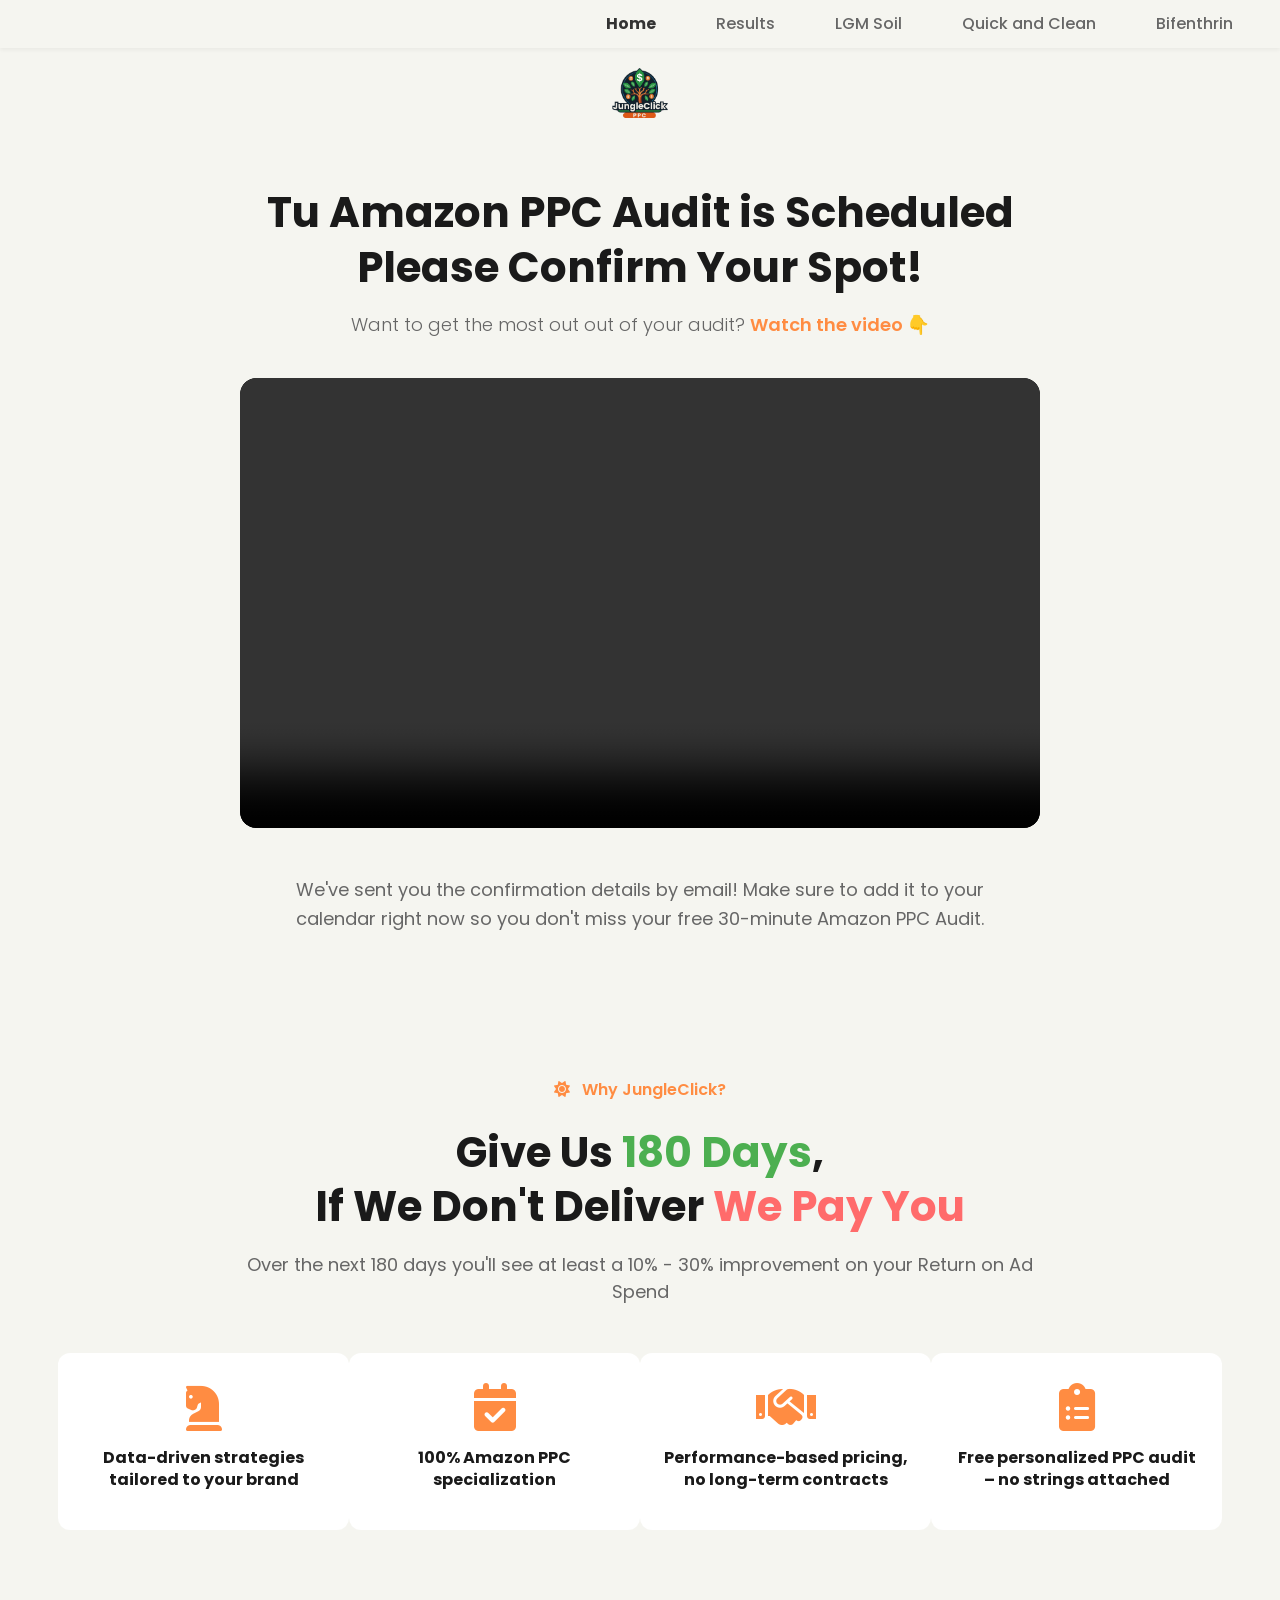
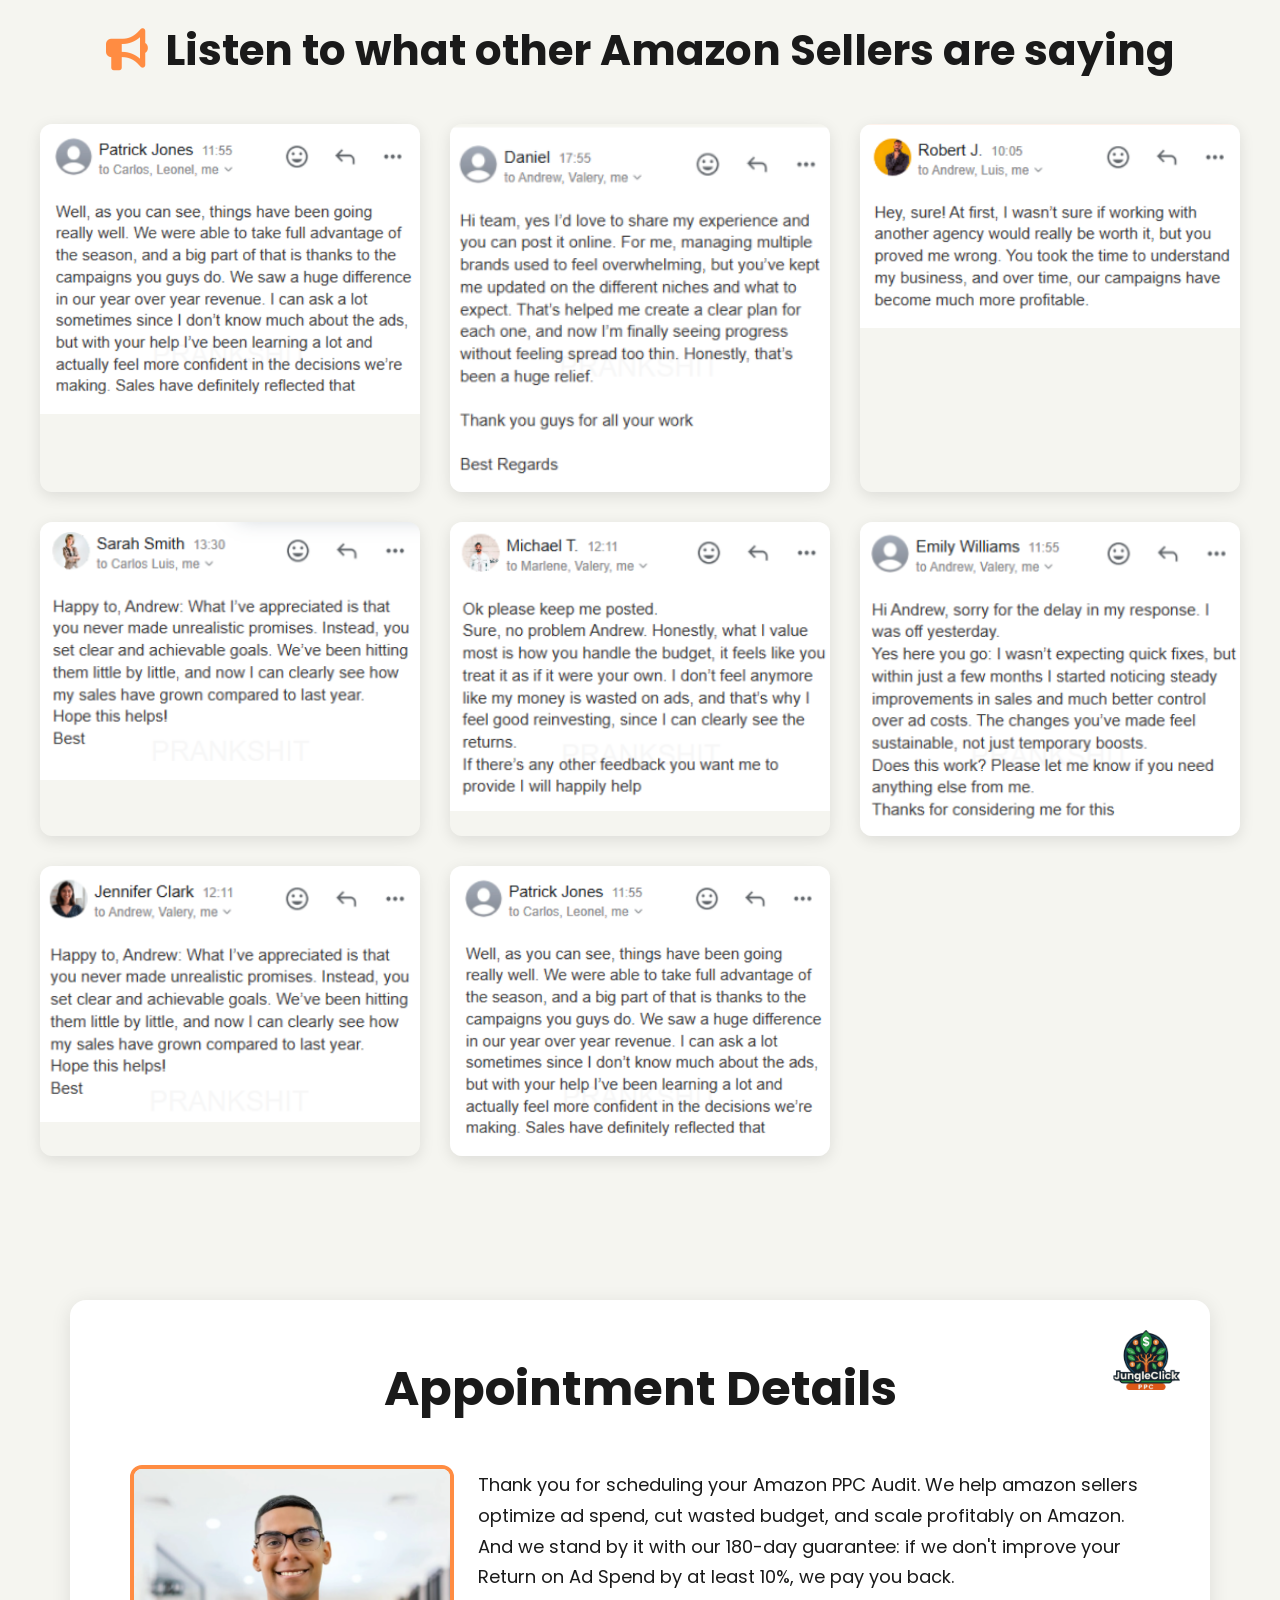
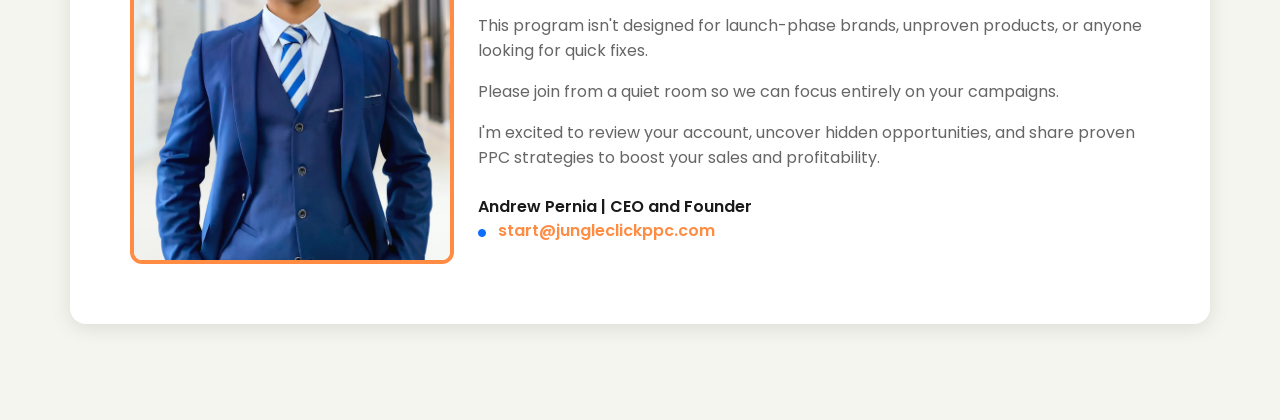
==== index.html @ 9980bea5 "Landing Page" ====
<!DOCTYPE html>
<html lang="es">
<head>
    <meta charset="UTF-8">
    <meta name="viewport" content="width=device-width, initial-scale=1">
    <title>JungleClick - Portfolio</title>
    <link rel="stylesheet" href="https://cdn.jsdelivr.net/npm/bootstrap@5.3.0/dist/css/bootstrap.min.css">
    <link rel="stylesheet" href="https://cdnjs.cloudflare.com/ajax/libs/font-awesome/6.0.0/css/all.min.css">
    <link href="https://fonts.googleapis.com/css2?family=Poppins:wght@300;400;500;600;700;800;900&display=swap" rel="stylesheet">
    <style>
        * {
            margin: 0;
            padding: 0;
            box-sizing: border-box;
        }

        body {
            font-family: 'Poppins', sans-serif;
            background-color: #f5f5f0;
            color: #333;
        }

        /* Navigation Panel */
        .nav-panel {
            background-color: #f5f5f0;
            padding: 2px;
            position: sticky;
            top: 0;
            z-index: 1000;
            box-shadow: 0 2px 4px rgba(0,0,0,0.05);
        }

        .nav-tabs-custom {
            border: none;
            display: flex;
            justify-content: flex-end;
            gap: 10px;
            max-width: 1400px;
            margin: 0 auto;
            padding: 0 20px;
        }

        .nav-tab-item {
            background: none;
            border: none;
            padding: 10px 25px;
            font-size: 16px;
            font-weight: 500;
            color: #666;
            cursor: pointer;
            transition: all 0.3s ease;
            border-radius: 0;
            position: relative;
        }

        .nav-tab-item:hover {
            color: #333;
        }

        .nav-tab-item.active {
            color: #333;
            font-weight: 700;
        }

        /* Hero Section */
        .hero-section {
            background: linear-gradient(90deg, #1a2a3a 0%, #2d4a5e 50%, #3d5a6e 100%);
            padding: 58px 40px 100px 40px;
            position: relative;
        }

        .hero-container {
            max-width: 1000px;
            margin: 0 auto;
        }

        .logo-container {
            margin-bottom: 20px;
        }

        .logo-container img {
            height: 60px;
            width: auto;
        }

        .hero-tagline {
            font-size: 20px;
            font-weight: 650;
            color: white;
            margin-bottom: 10px;
            text-transform: uppercase;
        }

        .hero-title {
            font-size: 37px;
            font-weight: 700;
            color: white;
            line-height: 1.2;
            margin-bottom: 10px;
        }

        .hero-title .highlight {
            color: #ff8c42;
        }

        .hero-subtitle {
            font-size: 20px;
            color: white;
            line-height: 1.6;
            margin-bottom: 30px;
            max-width: 900px;
        }

        .cta-button {
            background: #f17324;
            color: white;
            border: none;
            padding: 20px 50px;
            font-size: 24px;
            font-weight: 700;
            border-radius: 60px;
            cursor: pointer;
            display: inline-flex;
            align-items: center;
            gap: 15px;
            transition: all 0.3s ease;
            box-shadow: 0 4px 15px rgba(255, 140, 66, 0.4);
        }

        .cta-button:hover {
            background: #ff7a2e;
            transform: translateY(-2px);
            box-shadow: 0 6px 20px rgba(255, 140, 66, 0.5);
        }

        .cta-icon {
            width: 32px;
            height: 32px;
            background: white;
            border-radius: 6px;
            display: flex;
            align-items: center;
            justify-content: center;
        }

        .cta-icon::before {
            content: '';
            display: block;
            width: 128px;
            height: 128px;
            background: url('assets/img/google_meet.png') center/contain no-repeat;
            position: absolute;
        }

        .brands-trust-section {
            margin-top: 40px;
        }

        .brands-trust-title {
            font-size: 20px;
            font-weight: 750;
            color: white;
            letter-spacing: 1px;
            margin-left: 0;
            margin-bottom: 30px;
            text-align: center;
        }

        .brands-carousel-wrapper {
            position: relative;
            display: flex;
            align-items: center;
            gap: 20px;
            justify-content: center;
        }

        .carousel-arrow {
            background: none;
            border: none;
            color: rgba(255, 255, 255, 0.7);
            font-size: 48px;
            cursor: pointer;
            transition: all 0.3s ease;
            padding: 0;
            width: 60px;
            height: 60px;
            display: flex;
            align-items: center;
            justify-content: center;
        }

        .carousel-arrow:hover {
            color: white;
            transform: scale(1.1);
        }

        .brands-container {
            background: white;
            border-radius: 40px;
            padding: 50px 80px;
            display: flex;
            justify-content: space-around;
            align-items: center;
            gap: 60px;
            flex: 1;
        }

        .brand-logo-1, .brand-logo-2, .brand-logo-3, .brand-logo-4 {
            width: 200px;
            height: 100px;
            display: flex;
            align-items: center;
            justify-content: center;
            flex-shrink: 0;
        }

        .brand-logo-1 img {
            max-width: 200%;
            max-height: 200%;
            object-fit: contain;
            display: block;
        }

        .brand-logo-2 img {
            max-width: 125%;
            max-height: 125%;
            object-fit: contain;
            display: block;
            margin-right: 30px;
        }

        .brand-logo-3 img {
            max-width: 120%;
            max-height: 120%;
            object-fit: contain;
            display: block;
        }

        .brand-logo-4 img {
            max-width: 125%;
            max-height: 125%;
            object-fit: contain;
            display: block;
        }

        /* Certifications Section */
        .certifications-section {
            background: linear-gradient(90deg, #1a2a3a 0%, #2d4a5e 50%, #3d5a6e 100%);
            padding: 30px 40px 80px 40px;
            text-align: center;
            color: white;
        }

        .certifications-section h2 {
            font-size: 48px;
            font-weight: 700;
            margin-bottom: 60px;
        }

        .certifications-section h2 .highlight {
            color: #ff8c42;
        }

        .cert-badges {
            display: flex;
            justify-content: center;
            gap: 50px;
            margin-bottom: 35px;
            flex-wrap: wrap;
        }

        .cert-badge {
            background: white;
            padding: 15px 10px;
            border-radius: 16px;
            width: 220px;
            box-shadow: 0 4px 12px rgba(0,0,0,0.15);
        }

        .cert-icon {
            width: 100px;
            height: 100px;
            margin: 0 auto 25px;
            border-radius: 50%;
            display: flex;
            align-items: center;
            justify-content: center;
            font-size: 40px;
        }

        .cert-icon.blue {
            background: #5a9fd4;
            color: white;
        }

        .cert-icon.orange {
            background: #ff8c42;
            color: white;
        }

        .cert-icon.purple {
            background: #a78ac9;
            color: white;
        }

        .cert-badge h4 {
            color: #333;
            font-size: 15px;
            font-weight: 600;
            line-height: 1.5;
        }

        .cert-disclaimer {
            font-size: 22px;
            margin-bottom: 25px;
            opacity: 0.95;
        }

        .results-metrics-title {
            font-size: 52px;
            font-weight: 700;
            margin-bottom: 70px;
        }

        .metrics-display {
            display: flex;
            justify-content: center;
            gap: 100px;
            flex-wrap: wrap;
        }

        .metric-display-item {
            text-align: center;
        }

        .metric-circle {
            width: 180px;
            height: 180px;
            border-radius: 50%;
            background: #ff8c42;
            border: 7px solid #e67835;
            display: flex;
            align-items: center;
            justify-content: center;
            margin: 0 auto 25px;
            font-size: 52px;
            font-weight: 900;
            color: white;
        }

        .metric-display-label {
            font-size: 19px;
            font-weight: 600;
            max-width: 260px;
            margin: 0 auto;
            line-height: 1.5;
        }

        /* Content Container */
        .content-container {
            max-width: 1200px;
            margin: 0 auto;
            padding: 60px 20px;
        }

        .tab-content-panel {
            display: none;
        }

        .tab-content-panel.active {
            display: block;
        }

        /* Success Stories Section */
        .success-stories-section {
            margin-top: 10px;
            background-color: #f5f5f0;
        }

        .success-stories-section h2 {
            font-size: 38px;
            font-weight: 700;
            text-align: center;
            margin-bottom: 15px;
            line-height: 1.3;
        }

        .success-stories-section .subtitle {
            text-align: center;
            font-size: 20px;
            margin-bottom: 30px;
            max-width: 900px;
            margin-left: auto;
            margin-right: auto;
        }

        .success-stories-section .subtitle strong {
            font-weight: 700;
        }

        .story-cards {
            display: flex;
            flex-direction: column;
            gap: 30px;
            max-width: 1020px;
            margin: 0 auto;
            padding: 0 20px;
        }

        .story-card {
            border: 3px solid #333;
            border-radius: 60px;
            padding: 15px 20px;
            display: flex;
            align-items: center;
            gap: 40px;
            background: white;
            cursor: pointer;
            transition: all 0.3s ease;
        }

        .story-card:hover {
            transform: translateY(-4px);
            box-shadow: 0 6px 20px rgba(0,0,0,0.1);
        }

        .story-card-image {
            width: 120px;
            height: 120px;
            flex-shrink: 0;
            background: none;
            border-radius: 12px;
            display: flex;
            align-items: center;
            justify-content: center;
        }

        .story-card-image img {
            width: 100%;
            height: 100%;
            object-fit: contain;
        }

        .story-card-text {
            flex: 1;
            font-size: 22px;
            font-weight: 700;
            line-height: 1.4;
            color: black;
        }

        /* Detailed Page Styles */
        .large-headline {
            font-size: 48px;
            font-weight: 700;
            text-align: center;
            margin: 100px 0 80px 0;
            line-height: 1.3;
        }

        .two-column-section {
            display: grid;
            grid-template-columns: 300px 1fr;
            gap: 60px;
            margin: 80px 0;
            align-items: start;
        }

        .section-label {
            font-size: 42px;
            font-weight: 300;
            color: #999;
            position: sticky;
            top: 120px;
        }

        .section-content {
            font-size: 18px;
            line-height: 1.8;
        }

        .section-content p {
            margin-bottom: 25px;
        }

        .section-content ul {
            list-style: none;
            padding: 0;
            margin: 20px 0;
        }

        .section-content ul li {
            margin-bottom: 20px;
            padding-left: 0;
        }

        .section-content ul li strong {
            font-weight: 700;
        }

        .chart {
            width: 100%;
            height: 300px;
            background: none;
            border-radius: 8px;
            display: flex;
            align-items: center;
            justify-content: center;
            position: relative;
            overflow: hidden;
            margin-bottom: 40px;
        }

        .chart img {
            width: 100%;
            height: 100%;
            object-fit: contain;
        }

        /* HOME PAGE STYLES */
        .header.confirmation-header {
            background-color: #f5f5f0;
        }

        .top-banner {
            background-color: #f5f5f0;
            padding: 20px;
            text-align: center;
        }

        .logo-confirmation {
            height: 50px;
            width: auto;
        }

        .main-title-confirmation {
            font-size: 42px;
            font-weight: 700;
            color: #1a1a1a;
            line-height: 1.3;
        }

        .video-invitation-text {
            font-size: 18px;
            color: #666;
        }

        .watch-video-link {
            color: #ff8c42;
            text-decoration: none;
            font-weight: 600;
        }

        .watch-video-link:hover {
            text-decoration: underline;
        }

        .video-mockup-container {
            max-width: 800px;
            margin: 40px auto;
        }

        .video-responsive-wrapper {
            position: relative;
            width: 100%;
            padding-bottom: 56.25%;
            height: 0;
            overflow: hidden;
            border-radius: 16px;
        }

        /* ESTILOS DEL VIDEO REAL */
        .video-real {
            position: absolute;
            top: 0;
            left: 0;
            width: 100%;
            height: 100%;
            border-radius: 16px;
            overflow: hidden;
            background: black;
        }

        .video-real video {
            width: 100%;
            height: 100%;
            object-fit: cover;
        }

        .confirmation-message {
            font-size: 18px;
            color: #666;
            line-height: 1.6;
            max-width: 700px;
        }

        .features-section-alt {
            background-color: #f5f5f0;
            padding: 60px 20px;
        }

        .small-sun-title {
            font-size: 16px;
            color: #ff8c42;
            font-weight: 600;
        }

        .main-feature-title {
            font-size: 42px;
            font-weight: 700;
            color: #1a1a1a;
            line-height: 1.3;
        }

        .text-highlight-green {
            color: #4caf50;
            font-weight: 700;
        }

        .text-highlight-red {
            color: #ff6b6b;
            font-weight: 700;
        }

        .feature-subtitle {
            font-size: 18px;
            color: #666;
            max-width: 800px;
        }

        .feature-item {
            padding: 30px 20px;
            background: white;
            border-radius: 12px;
            transition: all 0.3s ease;
        }

        .feature-item:hover {
            transform: translateY(-4px);
            box-shadow: 0 4px 20px rgba(0,0,0,0.1);
        }

        .feature-icon-alt {
            font-size: 48px;
            color: #ff8c42;
        }

        .feature-item h5 {
            font-size: 16px;
            color: #1a1a1a;
            line-height: 1.4;
        }

        .testimonial-section {
            background-color: #f5f5f0;
            padding: 60px 20px;
        }

        .section-title {
            font-size: 42px;
            font-weight: 700;
            color: #1a1a1a;
        }

        .icon-megaphone {
            font-size: 42px;
            color: #ff8c42;
        }

        .testimonial-grid-images {
            display: grid;
            grid-template-columns: repeat(auto-fit, minmax(280px, 1fr));
            gap: 30px;
            max-width: 1200px;
            margin: 0 auto;
        }

        .testimonial-image-container {
            border-radius: 12px;
            overflow: hidden;
            box-shadow: 0 4px 15px rgba(0,0,0,0.1);
            transition: all 0.3s ease;
        }

        .testimonial-image-container:hover {
            transform: translateY(-8px);
            box-shadow: 0 8px 25px rgba(0,0,0,0.15);
        }

        .testimonial-screenshot {
            width: 100%;
            height: auto;
            display: block;
            object-fit: cover;
        }

        .appointment-section {
            background-color: #f5f5f0;
            padding: 60px 20px;
        }

        .appointment-card-content {
            background: white;
            border-radius: 16px;
            padding: 60px;
            box-shadow: 0 4px 20px rgba(0,0,0,0.1);
            position: relative;
        }

        .appointment-logo {
            position: absolute;
            top: 30px;
            right: 30px;
        }

        .appointment-logo img {
            height: 60px;
            width: auto;
        }

        .appointment-title {
            font-size: 48px;
            font-weight: 700;
            color: #1a1a1a;
        }

        .appointment-image-wrapper {
            border: 4px solid #ff8c42;
            border-radius: 12px;
            overflow: hidden;
        }

        .appointment-img {
            width: 100%;
            height: auto;
            display: block;
        }

        .appointment-text-block {
            color: #333;
        }

        .appointment-text-main {
            font-size: 18px;
            line-height: 1.7;
            margin-bottom: 20px;
            color: #1a1a1a;
        }

        .appointment-text-sub {
            font-size: 16px;
            line-height: 1.6;
            margin-bottom: 15px;
            color: #666;
        }

        .appointment-signature {
            font-size: 16px;
            color: #1a1a1a;
            font-weight: 600;
        }

        .appointment-email {
            color: #ff8c42;
            text-decoration: none;
            font-weight: 600;
        }

        .appointment-email:hover {
            text-decoration: underline;
        }

        .appointment-dot {
            font-size: 8px;
        }

        /* Responsive */
        @media (max-width: 992px) {
            .hero-title {
                font-size: 38px;
            }

            .hero-subtitle {
                font-size: 18px;
            }

            .cta-button {
                font-size: 20px;
                padding: 18px 40px;
            }

            .brands-container {
                flex-wrap: wrap;
                gap: 30px;
            }

            .two-column-section {
                grid-template-columns: 1fr;
                gap: 40px;
            }

            .section-label {
                position: static;
                font-size: 32px;
            }

            .cert-badges {
                flex-direction: column;
                align-items: center;
            }

            .metrics-display {
                flex-direction: column;
                align-items: center;
                gap: 50px;
            }

            .story-card {
                flex-direction: column;
                text-align: center;
                padding: 30px;
            }

            .story-card-text {
                font-size: 18px;
            }

            .main-title-confirmation {
                font-size: 32px;
            }

            .appointment-card-content {
                padding: 40px 20px;
            }

            .appointment-logo {
                position: static;
                margin-bottom: 20px;
                text-align: center;
            }
        }
    </style>
</head>
<body>

    <div class="nav-panel">
        <div class="nav-tabs-custom">
            <button class="nav-tab-item active" onclick="switchTab('home')">Home</button>
            <button class="nav-tab-item" onclick="switchTab('results')">Results</button>
            <button class="nav-tab-item" onclick="switchTab('lgm-soil')">LGM Soil</button>
            <button class="nav-tab-item" onclick="switchTab('quick-clean')">Quick and Clean</button>
            <button class="nav-tab-item" onclick="switchTab('bifenthrin')">Bifenthrin</button>
        </div>
    </div>

    <!-- HOME PAGE -->
    <div id="home" class="tab-content-panel active">
        <!-- Sección 1: Confirmación del Audit -->
        <header class="header confirmation-header">
            <div class="top-banner">
                <img src="assets/img/logojungle.png" class="logo-confirmation" alt="Logo JungleClick">
            </div>
            
            <div class="container text-center my-5 content-area">
                <h1 class="main-title-confirmation mt-5 mb-3">
                    Tu Amazon PPC Audit is Scheduled<br>
                    Please Confirm Your Spot!
                </h1>

                <p class="video-invitation-text lead mb-4">
                    Want to get the most out out of your audit? <a href="#video-section" class="watch-video-link">Watch the video 👇</a>
                </p>

                <!-- Contenedor del Video REAL -->
                <div id="video-section" class="video-mockup-container mx-auto">
                    <div class="video-responsive-wrapper">
                        <div class="video-real">
                            <video controls playsinline>
                                <source src="assets/video/VIDEO_EXPLICATIVO.mp4" type="video/mp4">
                                Tu navegador no soporta el elemento de video.
                            </video>
                        </div>
                    </div>
                </div>

                <!-- Mensaje de confirmación inferior -->
                <p class="confirmation-message mt-5 mb-5 mx-auto">
                    We've sent you the confirmation details by email! Make sure to add it to your calendar right now
                    so you don't miss your free 30-minute Amazon PPC Audit.
                </p>
            </div>
        </header>

        <!-- Sección 2: Features -->
        <section class="features-section-alt py-5">
            <div class="container mt-5">
                <p class="small-sun-title text-center mb-4">
                    <i class="fa-solid fa-sun me-2"></i> Why JungleClick?
                </p>

                <h2 class="main-feature-title mb-3 text-center">
                    Give Us <span class="text-highlight-green">180 Days</span>,<br>
                    If We Don't Deliver <span class="text-highlight-red">We Pay You</span>
                </h2>
                
                <p class="feature-subtitle text-center mx-auto mb-5">
                    Over the next 180 days you'll see at least a 10% - 30% improvement on your Return on Ad Spend 
                </p>

                <div class="row d-flex justify-content-center text-center g-5">
                    <div class="col-12 col-sm-6 col-lg-3 feature-item">
                        <i class="fa-solid fa-chess-knight feature-icon-alt mb-3"></i> 
                        <h5 class="fw-bold">Data-driven strategies tailored to your brand</h5>
                    </div>
                    
                    <div class="col-12 col-sm-6 col-lg-3 feature-item">
                        <i class="fa-solid fa-calendar-check feature-icon-alt mb-3"></i>
                        <h5 class="fw-bold">100% Amazon PPC specialization</h5>
                    </div>

                    <div class="col-12 col-sm-6 col-lg-3 feature-item">
                        <i class="fa-solid fa-handshake feature-icon-alt mb-3"></i>
                        <h5 class="fw-bold">Performance-based pricing, no long-term contracts</h5>
                    </div>

                    <div class="col-12 col-sm-6 col-lg-3 feature-item">
                        <i class="fa-solid fa-clipboard-list feature-icon-alt mb-3"></i>
                        <h5 class="fw-bold">Free personalized PPC audit – no strings attached</h5>
                    </div>
                </div>
            </div>
        </section>

        <!-- Sección 3: Testimonios -->
        <section class="testimonial-section py-5">
            <div class="container-fluid">
                <h2 class="section-title text-center mb-5">
                    <span class="icon-megaphone"><i class="fa-solid fa-bullhorn me-2"></i></span> Listen to what other Amazon Sellers are saying
                </h2>

                <div class="testimonial-grid-images mx-auto">
                    <div class="testimonial-image-container img-daniel">
                        <img src="assets/img/testimonio.png" alt="Testimonio de cliente 1" class="testimonial-screenshot">
                    </div>

                    <div class="testimonial-image-container img-sarah">
                        <img src="assets/img/testimonio2.png" alt="Testimonio de cliente 2" class="testimonial-screenshot">
                    </div>

                    <div class="testimonial-image-container img-patrick">
                        <img src="assets/img/testimonio3.png" alt="Testimonio de cliente 3" class="testimonial-screenshot">
                    </div>

                    <div class="testimonial-image-container img-jennifer">
                        <img src="assets/img/testimonio4.png" alt="Testimonio de cliente 4" class="testimonial-screenshot">
                    </div>

                    <div class="testimonial-image-container img-robert">
                        <img src="assets/img/testimonio5.png" alt="Testimonio de cliente 5" class="testimonial-screenshot">
                    </div>
                    
                    <div class="testimonial-image-container img-michael">
                        <img src="assets/img/testimonio6.png" alt="Testimonio de cliente 6" class="testimonial-screenshot">
                    </div>

                    <div class="testimonial-image-container img-emily">
                        <img src="assets/img/testimonio7.png" alt="Testimonio de cliente 7" class="testimonial-screenshot">
                    </div>

                    <div class="testimonial-image-container img-new">
                        <img src="assets/img/testimonio.png" alt="Testimonio de cliente 8" class="testimonial-screenshot">
                    </div>
                </div>
            </div>
        </section>

        <!-- Sección 4: Detalles de la Cita -->
        <section class="appointment-section py-5">
            <div class="container my-5 appointment-card-content"> 
                <div class="appointment-logo">
                    <img src="assets/img/logojungle.png" alt="Logo de la Empresa">
                </div>

                <div class="row mb-5">
                    <div class="col-12 text-center">
                        <h1 class="appointment-title mb-0">Appointment Details</h1>
                    </div>
                </div>

                <div class="row align-items-center">
                    <div class="col-12 col-md-4 d-flex justify-content-center mb-4 mb-md-0">
                        <div class="appointment-image-wrapper">
                            <img src="assets/img/empresario.png" class="img-fluid appointment-img" alt="Andrew Pernia, CEO and Founder">
                        </div>
                    </div>

                    <div class="col-12 col-md-8 appointment-text-block">
                        <p class="appointment-text-main">
                            Thank you for scheduling your Amazon PPC Audit. We help amazon sellers optimize ad spend, cut wasted budget, and scale profitably on Amazon. And we stand by it with our 180-day guarantee: if we don't improve your Return on Ad Spend by at least 10%, we pay you back.
                        </p>

                        <p class="appointment-text-sub">
                            This program isn't designed for launch-phase brands, unproven products, or anyone looking for quick fixes. 
                        </p>

                        <p class="appointment-text-sub">
                            Please join from a quiet room so we can focus entirely on your campaigns.
                        </p>

                        <p class="appointment-text-sub">
                            I'm excited to review your account, uncover hidden opportunities, and share proven PPC strategies to boost your sales and profitability.
                        </p>

                        <p class="appointment-signature mt-4">
                            Andrew Pernia | CEO and Founder
                            <br>
                            <i class="fa-solid fa-circle text-primary me-2 appointment-dot"></i> <a href="mailto:start@jungleclickppc.com" class="appointment-email">start@jungleclickppc.com</a>
                        </p>
                    </div>
                </div>
            </div>
        </section>
    </div>

    <!-- RESULTS PAGE -->
    <div id="results" class="tab-content-panel">
        
        <div class="hero-section">
            <div class="hero-container">
                <div class="logo-container">
                    <img src="assets/img/logojungle.png" alt="JungleClick Logo">
                </div>

                <p class="hero-tagline">FOR BRANDS THAT WON'T SETTLE FOR "GOOD ENOUGH"</p>
                
                <h1 class="hero-title">
                    Engineered to Build the next <span class="highlight">Category Leaders</span>
                </h1>

                <p class="hero-subtitle">
                    We partner with brands ready to outperform their competitors, with systems designed to maximize profits, strengthen ranking, and scale sustainably.
                </p>

                <button class="cta-button">
                    <span class="cta-icon"></span>
                    Book your free PPC Audit
                </button>

                <div class="brands-trust-section">
                    <h3 class="brands-trust-title">A FEW OF THE BRANDS THAT TRUST JUNGLECLICK</h3>
                    
                    <div class="brands-carousel-wrapper">
                       <div class="brands-container">
                            <div class="brand-logo-1">
                                <img src="assets/img/lgm soil.png" alt="Brand 1 Logo">
                            </div>
                            <div class="brand-logo-2">
                                <img src="assets/img/bughut.png" alt="Brand 2 Logo">
                            </div>
                            <div class="brand-logo-3">
                                <img src="assets/img/ultimatum.png" alt="Brand 3 Logo">
                            </div>
                            <div class="brand-logo-4">
                                <img src="assets/img/better.png" alt="Brand 4 Logo">
                            </div>
                        </div>
                    </div>
                </div>
            </div>
        </div>

        <div class="certifications-section">
            <h2>Our team is <span class="highlight">fully certified</span></h2>
            
            <div class="cert-badges">
                <div class="cert-badge">
                    <div class="cert-icon blue">
                        <i class="fa-solid fa-play"></i>
                    </div>
                    <h4>Amazon Video Ads Certification</h4>
                </div>
                <div class="cert-badge">
                    <div class="cert-icon orange">
                        <i class="fa-solid fa-ad"></i>
                    </div>
                    <h4>Amazon Sponsored Ads Certification</h4>
                </div>
                <div class="cert-badge">
                    <div class="cert-icon purple">
                        <i class="fa-solid fa-chart-line"></i>
                    </div>
                    <h4>Amazon Sponsored Ads Advanced Certification</h4>
                </div>
            </div>

            <p class="cert-disclaimer">These certifications don't create results—but they reflect the standards we operate with.</p>

            <h2 class="results-metrics-title">This is a quick look at our results</h2>

            <div class="metrics-display">
                <div class="metric-display-item">
                    <div class="metric-circle">84%</div>
                    <div class="metric-display-label">Average YoY profit growth (partner average)</div>
                </div>
                <div class="metric-display-item">
                    <div class="metric-circle">99%</div>
                    <div class="metric-display-label">Partner Retention Rate</div>
                </div>
                <div class="metric-display-item">
                    <div class="metric-circle">$8M</div>
                    <div class="metric-display-label">Revenue influenced / Managed</div>
                </div>
            </div>
        </div>

        <div class="success-stories-section">
            <div class="content-container">
                <h2>Your Brand Could Be Our Next Success Story</h2>
                <p class="subtitle">These brands transformed their performance using our systems—and you can explore exactly how. <strong>Click into each story to see the strategies and results behind their growth.</strong></p>

                <div class="story-cards">
                    <div class="story-card" onclick="switchTab('lgm-soil')">
                        <div class="story-card-image">
                            <img src="assets/img/lgm soil produc.png" alt="LGM Soil Product">
                        </div>
                        <div class="story-card-text">
                            A New Brand bleeding with High ACoS and No Traction—Then Up 1,166% in Sales in Just 6 Months
                        </div>
                    </div>

                    <div class="story-card" onclick="switchTab('quick-clean')">
                        <div class="story-card-image">
                            <img src="assets/img/quick and clean produc.png" alt="Quick and Clean Product">
                        </div>
                        <div class="story-card-text">
                            From losing -$100,000 Per Month to Add Six Figures in New Monthly Revenue While Dropping ACoS 36% in Just 3 Months
                        </div>
                    </div>

                    <div class="story-card" onclick="switchTab('bifenthrin')">
                        <div class="story-card-image">
                            <img src="assets/img/bifent.png" alt="Bifenthrin Product">
                        </div>
                        <div class="story-card-text">
                            A Brand Stuck Spinning Its Wheels: 34.66% ACoS, Weak Returns, No Clear Path—Until +607% Sales and 10.89% ACoS in 6 Months
                        </div>
                    </div>
                </div>
            </div>
        </div>
    </div>

    <!-- LGM SOIL PAGE -->
    <div id="lgm-soil" class="tab-content-panel">
        <div class="content-container">
            
           <div class="chart">
                <img src="assets/img/grafico lgm soil flecha.png" alt="Performance Growth Chart">
            </div>

            <div class="large-headline" style="font-size: 40px; max-width: 1000px; margin: 0 auto 80px auto;">
                A New Brand bleeding with High ACoS and No Traction—Then Up 1,166% in Sales in Just 6 Months
            </div>

            <div class="two-column-section" style="max-width: 1100px; margin-left: auto; margin-right: auto;">
                <div class="section-label">The Brand</div>
                <div class="section-content" style="max-width: 650px;">
                    <p>LGM Soil Amendments is a family-owned business specializing in premium soil amendments for gardening and commercial applications.</p>
                    
                    <p>Despite a strong physical-market reputation, LGM SOIL entered Amazon with no advertising history and limited digital visibility. The category is dominated by established competitors with thousands of reviews, making it difficult for new entries to earn impressions, gain relevance, or sustain profitable CPCs without a strategic foundation.</p>
                </div>
            </div>

            <div class="two-column-section" style="max-width: 1100px; margin-left: auto; margin-right: auto;">
                <div class="section-label">The Problem</div>
                <div class="section-content" style="max-width: 650px;">
                    <p>At launch on Amazon, LGM SOIL struggled with low organic rankings, limited visibility, and weak conversion rates. With no previous Sponsored Products history, there was no keyword data to guide targeting or bidding.</p>
                    
                    <p>Early campaigns showed an ACoS around 38% and inconsistent impressions, and the account lacked the historical performance signals needed to compete for top-of-search placements.</p>
                    
                    <p>Increasing spend aggressively at this stage would have raised costs without improving profitability, so the brand needed a relevance-focused, controlled, and data-driven launch strategy.</p>
                </div>
            </div>

            <div class="two-column-section" style="max-width: 1100px; margin-left: auto; margin-right: auto;">
                <div class="section-label">The Solution</div>
                <div class="section-content" style="max-width: 650px;">
                    <p>The strategy centered on building a strong foundation before scaling. The team focused on:</p>
                    <ul>
                        <li><strong>Relevance-first optimization:</strong> controlled bids and consistent exposure to build keyword authority and improve organic ranking.</li>
                        <li><strong>Gradual bid reductions:</strong> as relevance grew, bids were lowered to reduce CPC while maintaining traffic and sales momentum.</li>
                        <li><strong>Tight keyword selection:</strong> new keywords were added only from converting search terms, ensuring proven purchase intent.</li>
                        <li><strong>Top-of-search campaigns:</strong> Sponsored Products campaigns targeted premium placements for core soil-related terms to capture high-intent traffic.</li>
                        <li><strong>Dayparting:</strong> starting in August, bids were raised only during peak converting hours and days to improve efficiency and reduce ACoS.</li>
                    </ul>
                    
                    <p>All growth came from Sponsored Products alone, with no changes to the catalog and no Sponsored Brands, Videos, or Display.</p>
                </div>
            </div>

            <div class="two-column-section" style="max-width: 1100px; margin-left: auto; margin-right: auto;">
                <div class="section-label">The Results</div>
                <div class="section-content" style="max-width: 650px;">
                    <p>Within six months, the strategy produced clear performance gains:</p>
                    <ul>
                        <li><strong>Revenue growth:</strong> monthly sales increased from $1.2K in May to $15.2K in August—a 1,166% increase driven by better ranking and optimized ads.</li>
                        <li><strong>ACoS improvement:</strong> starting in the high 30s, ACoS dropped to 16–19% consistently by October.</li>
                        <li><strong>Lower CPC:</strong> bids decreased as relevance increased, reducing cost-per-click and protecting margins.</li>
                        <li><strong>Stronger presence:</strong> improved ranking and consistent impressions led to more organic visibility and repeat conversions.</li>
                    </ul>
                </div>
            </div>

            <div class="chart">
                <img src="assets/img/grafico lgm soil.png" alt="Results Chart">
            </div>

            <div style="max-width: 900px; margin: 80px auto; text-align: center;">
                <p style="font-size: 26px; line-height: 1.6; margin-bottom: 30px;">
                    LGM SOIL's launch shows how relevance-driven optimization, disciplined bidding, and strategic dayparting can transform a new brand in a competitive category—unlocking significant growth without overspending or expanding the product line.
                </p>
                
                <p style="font-size: 26px; line-height: 1.6; font-weight: 600;">
                    Ready to scale your Amazon performance? Partner with us and transform your brand's growth trajectory.
                </p>
            </div>
        </div>
    </div>

    <!-- QUICK AND CLEAN PAGE -->
    <div id="quick-clean" class="tab-content-panel">
        <div style="background: #f5f5f0; padding: 40px 0; text-align: center;">
            <div class="container">
                <div style="max-width: 600px; margin: 0 auto; background: none; padding: 0px; border-radius: 8px; box-shadow: 0 2px 8px rgba(0,0,0,0.1);">
                    <div style="height: 250px; display: flex; align-items: center; justify-content: center;">
                        <img 
                            src="assets/img/quick and clean grafico.png" 
                            alt="Quick Clean Performance Chart"
                            style="max-width: 100%; max-height: 100%; display: block;"
                        >
                    </div>
                </div>
            </div>
        </div>

        <div style="background: #f5f5f0;">
            <div class="container">
                <h1 style="font-size: 36px; font-weight: 700; text-align: center; line-height: 1.3; max-width: 1200px; margin: 0 auto; color: #1a1a1a;">
                    From losing -$100,000 Per Month to Add Six Figures in New Monthly Revenue While Dropping ACoS 36%
                </h1>
            </div>
        </div>

        <div style="background: #f5f5f0; padding: 80px 0;">
            <div class="container">
                <div class="row">
                    <div class="col-12">
                        <div style="display: flex; gap: 80px; max-width: 1100px; margin: 0 auto;">
                            <div style="min-width: 200px;">
                                <h2 style="font-size: 42px; color: #999; font-weight: 400; margin: 0;">The Brand</h2>
                            </div>
                            <div style="flex: 1; max-width: 600px;">
                                <p style="font-size: 18px; line-height: 1.6; margin-bottom: 20px; color: #1a1a1a;">
                                    Quick & Clean has been an established Amazon brand for several years, known for its specialized cleaning solutions for single-serve coffee machines and kitchen appliances.
                                </p>
                                <p style="font-size: 18px; line-height: 1.6; margin: 0; color: #1a1a1a;">
                                    Despite strong brand recognition their sales remained stable but flat, and advertising efficiency had declined. To break through the plateau, the brand needed a complete performance reset—one capable of protecting its branded visibility, restoring profitability, and unlocking scalable revenue growth.
                                </p>
                            </div>
                        </div>
                    </div>
                </div>
            </div>
        </div>

        <div style="background: #f5f5f0; padding: 80px 0;">
            <div class="container">
                <div class="row">
                    <div class="col-12">
                        <div style="display: flex; gap: 80px; max-width: 1100px; margin: 0 auto;">
                            <div style="min-width: 200px;">
                                <h2 style="font-size: 42px; color: #999; font-weight: 400; margin: 0;">The Problem</h2>
                            </div>
                            <div style="flex: 1; max-width: 600px;">
                                <p style="font-size: 18px; line-height: 1.6; margin-bottom: 20px; color: #1a1a1a;">
                                    Before management began, Quick & Clean's advertising structure showed clear inefficiencies. <strong>ACoS</strong> and <strong>TACoS</strong> were elevated, keyword relevancy was weak, and the account lacked a structured keyword architecture. CPCs were high across core terms, and branded queries were not protected—allowing competitors to intercept valuable traffic.
                                </p>
                                <p style="font-size: 18px; line-height: 1.6; margin-bottom: 20px; color: #1a1a1a;">
                                    Sponsored Brands and Sponsored Display were underutilized, while duplicated targetings and fragmented data caused unnecessary spend.
                                </p>
                                <p style="font-size: 18px; line-height: 1.6; margin: 0; color: #1a1a1a;">
                                    Although sales velocity remained strong, the PPC system could not support scalable growth. The performance trend shifted only when the restructuring process started.
                                </p>
                            </div>
                            <div style="display: flex; flex-direction: column; gap: 20px; min-width: 300px;">
                                <img 
                                    src="assets/img/quick and clean produc 1.png" 
                                    alt="Product Image 1"
                                    style="width: 100%; height: 280px; border-radius: 8px; object-fit: contain;"
                                >
                                <img 
                                    src="assets/img/quick and clean produc 2.png" 
                                    alt="Product Image 2"
                                    style="width: 100%; height: 280px; border-radius: 8px; object-fit: contain;"
                                >
                            </div>
                        </div>
                    </div>
                </div>
            </div>
        </div>

        <div style="background: #f5f5f0; padding: 80px 0;">
            <div class="container">
                <div class="row">
                    <div class="col-12">
                        <div style="display: flex; gap: 80px; max-width: 1100px; margin: 0 auto;">
                            <div style="min-width: 200px;">
                                <h2 style="font-size: 42px; color: #999; font-weight: 400; margin: 0;">The Solution</h2>
                            </div>
                            <div style="flex: 1; max-width: 600px;">
                                <p style="font-size: 18px; line-height: 1.6; margin-bottom: 15px; color: #1a1a1a;">
                                    A complete full-funnel PPC rebuild was deployed to restore efficiency, defend branded space, and unlock incremental growth. Key actions included:
                                </p>
                                <ul style="font-size: 18px; line-height: 1.8; color: #1a1a1a; padding-left: 20px;">
                                    <li style="margin-bottom: 15px;"><strong>Structural Rebuild:</strong> Isolated high-performing keywords and ASINs into dedicated campaigns for better bid control, cleaner data, and improved placement profitability.</li>
                                    <li style="margin-bottom: 15px;"><strong>Audience & Keyword Expansion:</strong> Launching new Sponsored Products, Brands, and Display campaigns to reach untapped audiences and high-value keyword clusters.</li>
                                    <li style="margin-bottom: 15px;"><strong>Brand Protection:</strong> Creating keyword- and ASIN-level defense campaigns to prevent competitor conquesting on branded searches.</li>
                                    <li style="margin-bottom: 15px;"><strong>N-Gram Expansion:</strong> Using N-gram insights to identify strong converting terms and activate new phrase-match and long-tail campaigns.</li>
                                    <li style="margin-bottom: 15px;"><strong>Targeting Cleanup:</strong> Removing irrelevant or duplicated targets to improve traffic quality and budget efficiency.</li>
                                    <li style="margin-bottom: 15px;"><strong>Weekly Optimization & Dayparting:</strong> Continuously refining bids and placements while concentrating spend during peak converting hours.</li>
                                    <li><strong>Listing Optimization & Rank Tracking:</strong> Enhancing listings for better conversions and monitoring organic rankings to protect key positions.</li>
                                </ul>
                            </div>
                        </div>
                    </div>
                </div>
            </div>
        </div>

        <div style="background: #f5f5f0; padding: 80px 0;">
            <div class="container">
                <div class="row">
                    <div class="col-12">
                        <div style="display: flex; gap: 80px; max-width: 1100px; margin: 0 auto;">
                            <div style="min-width: 200px;">
                                <h2 style="font-size: 42px; color: #999; font-weight: 400; margin: 0;">The Results</h2>
                            </div>
                            <div style="flex: 1;">
                                <div style="background: white; padding: 30px; border-radius: 8px; box-shadow: 0 2px 8px rgba(0,0,0,0.1); margin-bottom: 40px;">
                                    <div style="height: 300px; display: flex; align-items: center; justify-content: center; border-radius: 4px;">
                                        <img 
                                            src="assets/img/quick and clean grafico.png" 
                                            alt="Results Graph Image"
                                            style="max-width: 100%; max-height: 100%; object-fit: contain;"
                                        >
                                    </div>
                                </div>

                                <p style="font-size: 18px; line-height: 1.6; margin-bottom: 30px; color: #1a1a1a; max-width: 600px;">
                                    The improvements were immediate and clearly reflected in Amazon's sales data:
                                </p>

                                <ul style="font-size: 18px; line-height: 1.8; color: #1a1a1a; padding-left: 20px; max-width: 600px;">
                                    <li style="margin-bottom: 20px;">
                                        <strong>+$100,000 in New Monthly Revenue</strong> (within 3 months): Growth accelerated right at onboarding, surpassing all previous sales ceilings.
                                    </li>
                                    <li style="margin-bottom: 20px;">
                                        <strong>Significant ACoS Reduction:</strong> Stronger relevance and controlled bidding sharply lowered acquisition costs.
                                    </li>
                                    <li style="margin-bottom: 20px;">
                                        <strong>Lower TACoS & Better Organic Rank:</strong> Higher-quality traffic and improved rankings strengthened long-term profitability.
                                    </li>
                                    <li style="margin-bottom: 20px;"><strong>Reduced CPCs:</strong> Refined segmentation and bid optimization lowered CPCs while increasing impressions.</li>
                                    <li style="margin-bottom: 20px;"><strong>Higher Conversion Rates:</strong> Listing enhancements and more qualified traffic boosted conversion consistency.</li>
                                    <li><strong>Expanded Category Presence:</strong> Long-tail targeting, new audiences, and brand protection increased overall impression share efficiently.</li>
                                </ul>
                            </div>
                        </div>
                    </div>
                </div>
            </div>
        </div>

        <div style="background: #f5f5f0; padding: 30px">
            <div class="container">
                <div class="row">
                    <div class="col-12">
                        <div style="max-width: 900px; margin: 0 auto; text-align: center;">
                            <p style="font-size: 24px; line-height: 1.6; margin-bottom: 30px; color: #1a1a1a;">
                                Quick & Clean shifted from a plateauing account to a scalable, predictable revenue engine—adding over <strong>$100,000 in monthly revenue</strong> while reducing advertising costs.
                            </p>
                            <p style="font-size: 24px; line-height: 1.6; margin: 0; color: #1a1a1a; font-weight: 600; padding-bottom: 40px;">
                                Ready to scale your Amazon performance? Partner with us and transform your brand's growth trajectory.
                            </p>
                        </div>
                    </div>
                </div>
            </div>
        </div>
    </div>

    <!-- BIFENTHRIN PAGE - CORREGIDO -->
    <div id="bifenthrin" class="tab-content-panel">
        <div class="content-container">
            
           <div class="chart">
                <img src="assets/img/grafico bifenthrin.png" alt="Bifenthrin Performance Chart">
            </div>

            <div class="large-headline" style="font-size: 36px; max-width: 1200px; margin: 0 auto 80px auto;">
                A Brand Stuck Spinning Its Wheels: 34.66% ACoS, Weak Returns, No Clear Path—Until +607% Sales and 10.89% ACoS in 6 Months
            </div>

            <div class="two-column-section" style="max-width: 1100px; margin-left: auto; margin-right: auto;">
                <div class="section-label">The Brand</div>
                <div class="section-content" style="max-width: 650px;">
                    <p>Bifenthreen is a small but specialized pest-control brand offering <strong>Bifenthrin Plus-C</strong>, a professional-grade yet family-safe liquid insecticide designed for both indoor and outdoor use.</p>
                    
                    <p>Despite having a strong value proposition, the brand entered one of Amazon's most competitive categories—dominated by established players with extensive review depth and aggressive Sponsored Products strategies. The account was active but underperforming, with inconsistent visibility and inefficient campaign structure.</p>
                </div>
            </div>

            <div class="two-column-section" style="max-width: 1100px; margin-left: auto; margin-right: auto;">
                <div class="section-label">The Problem</div>
                <div class="section-content" style="max-width: 650px;">
                    <p>Before optimization, the Amazon account struggled with:</p>
                    <ul>
                        <li><strong>34.66% ACoS</strong>, too high for the category</li>
                        <li>Weak <strong>keyword relevancy</strong> and inflated <strong>CPCs</strong></li>
                        <li>No strategic <strong>keyword architecture</strong> or segmentation</li>
                        <li><strong>Underperforming campaigns</strong> unable to identify converting signals</li>
                        <li><strong>Low conversion rates</strong> due to irrelevant search terms</li>
                    </ul>
                    <p>Without a data-driven structure, any attempt to scale would only increase spend without improving conversions, ranking, or profitability.</p>
                </div>
            </div>

            <div class="two-column-section" style="max-width: 1100px; margin-left: auto; margin-right: auto;">
                <div class="section-label">The Solution</div>
                <div class="section-content" style="max-width: 650px;">
                    <p>We executed a complete PPC rebuild focused on rapid data collection and precise optimization:</p>
                    <ul>
                        <li><strong>Launched 85+ campaigns</strong> to quickly gather conversion data across keywords, ASINs, and audiences.</li>
                        <li><strong>Adjusted bids strategically</strong> to strengthen performance on proven high-intent targets.</li>
                        <li><strong>Applied daily negative keywords</strong> to remove irrelevant traffic and protect spend.</li>
                        <li><strong>Pruned inefficient campaigns</strong>, consolidating budget toward profitable segments.</li>
                        <li><strong>Used N-gram and ASIN-level analysis</strong> to uncover the specific terms and competitors that consistently converted.</li>
                    </ul>
                </div>
            </div>

            <div class="two-column-section" style="max-width: 1100px; margin-left: auto; margin-right: auto;">
                <div class="section-label">The Results</div>
                <div class="section-content" style="max-width: 650px;">
                    <p>In six months, Bifenthreen achieved a complete turnaround:</p>
                    <ul>
                        <li><strong>+607% increase in monthly sales</strong> (from $10,152 to $71,787)</li>
                        <li>ACoS reduced from <strong>34.66% to 10.89%</strong></li>
                        <li>CPC lowered by <strong>64%</strong> (from $1.48 to $0.54)</li>
                        <li>Higher conversion rates thanks to cleaner traffic and targeted bidding</li>
                        <li>Stronger organic ranking across core pest-control terms</li>
                        <li>A fully profitable, scalable PPC structure ready for continued growth</li>
                    </ul>
                </div>
            </div>

            <div style="max-width: 900px; margin: 80px auto; text-align: center;">
                <p style="font-size: 26px; line-height: 1.6; margin-bottom: 30px;">
                    Bifenthreen's results show how a data-driven, relevance-focused PPC strategy can turn a weak account into a profitable, scalable engine.
                </p>
                
                <p style="font-size: 26px; line-height: 1.6; font-weight: 600;">
                    Ready to scale your Amazon performance? Partner with us and transform your brand's growth trajectory.
                </p>
            </div>
        </div>
    </div>

    <script src="https://cdn.jsdelivr.net/npm/bootstrap@5.3.0/dist/js/bootstrap.bundle.min.js"></script>
    <script>
        function switchTab(tabName) {
            // Ocultar todos los paneles de contenido
            const allPanels = document.querySelectorAll('.tab-content-panel');
            allPanels.forEach(panel => {
                panel.classList.remove('active');
            });

            // Remover la clase active de todos los botones
            const allTabs = document.querySelectorAll('.nav-tab-item');
            allTabs.forEach(tab => {
                tab.classList.remove('active');
            });

            // Mostrar el panel seleccionado
            document.getElementById(tabName).classList.add('active');

            // Activar el botón correspondiente - encontrar el botón que corresponde
            const buttons = document.querySelectorAll('.nav-tab-item');
            buttons.forEach(btn => {
                if (btn.getAttribute('onclick') === `switchTab('${tabName}')`) {
                    btn.classList.add('active');
                }
            });

            // Scroll suave hacia arriba
            window.scrollTo({ top: 0, behavior: 'smooth' });
        }
    </script>
</body>
</html>
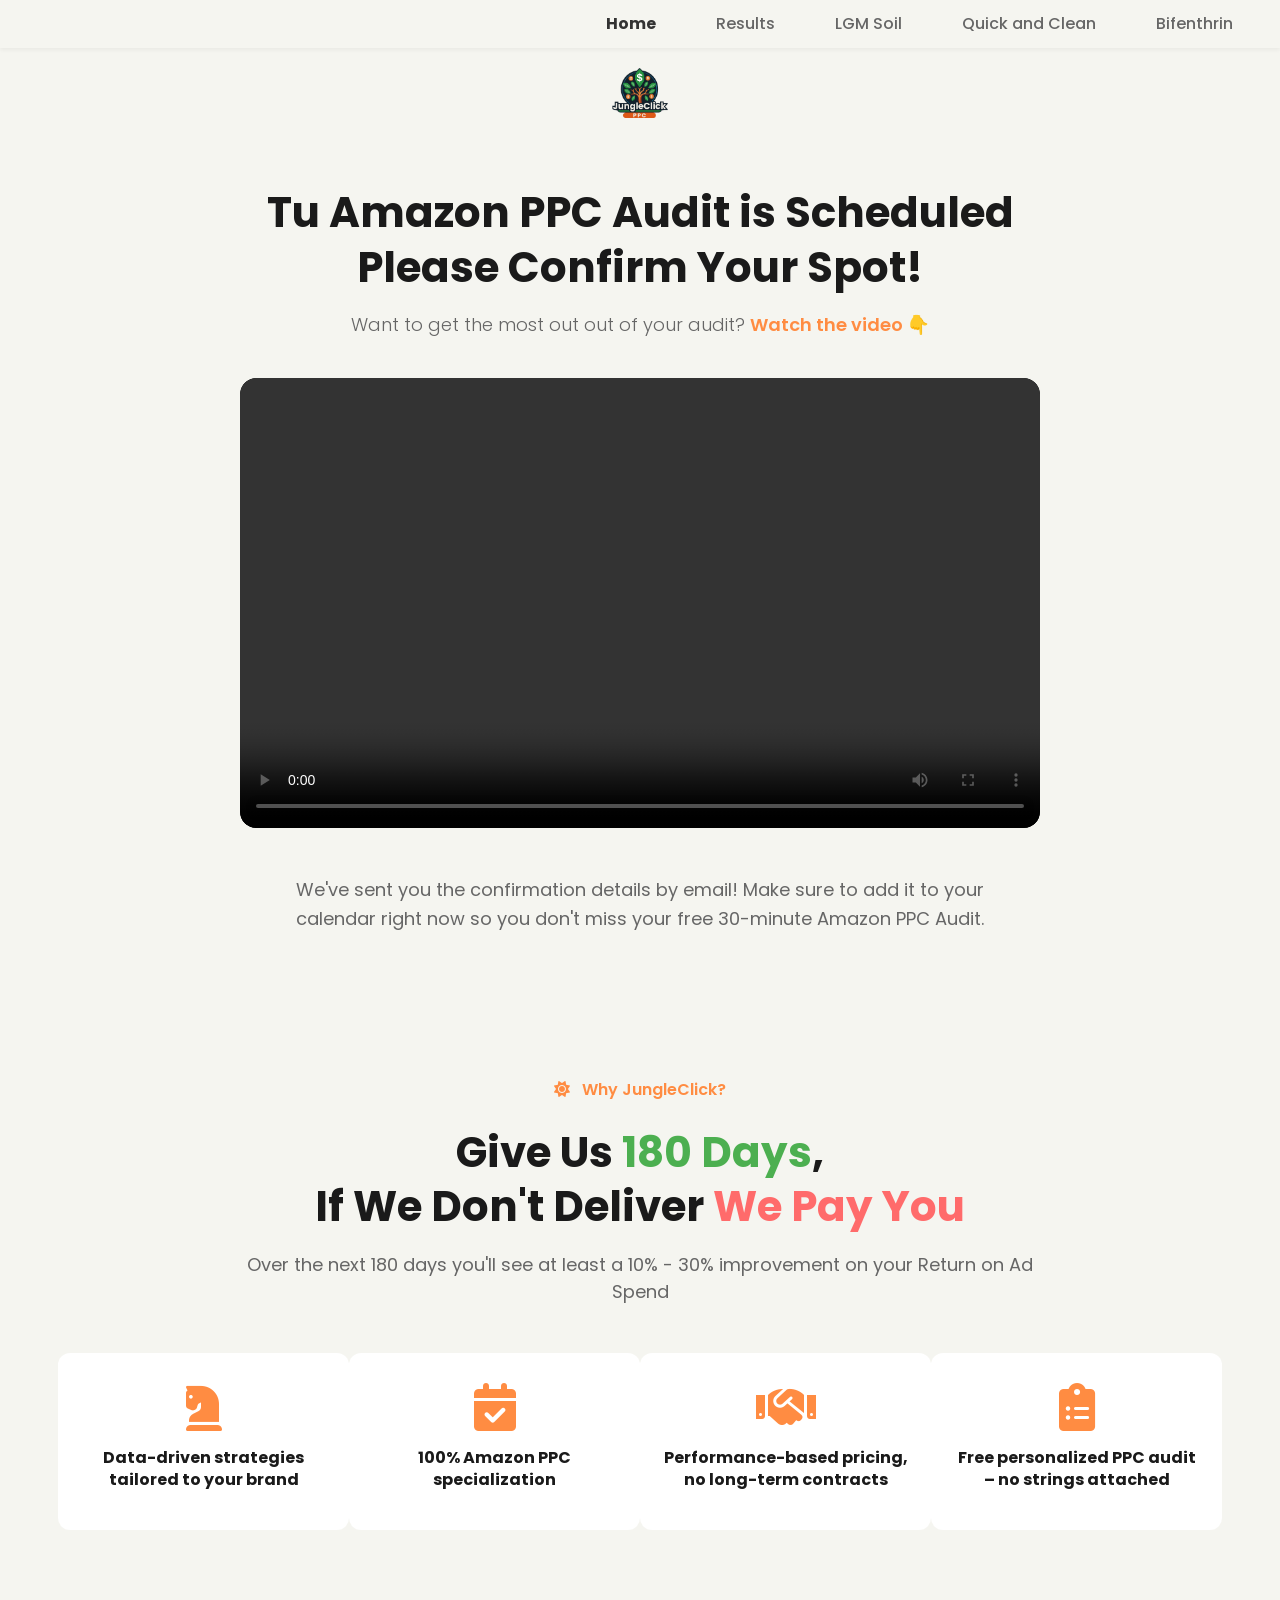
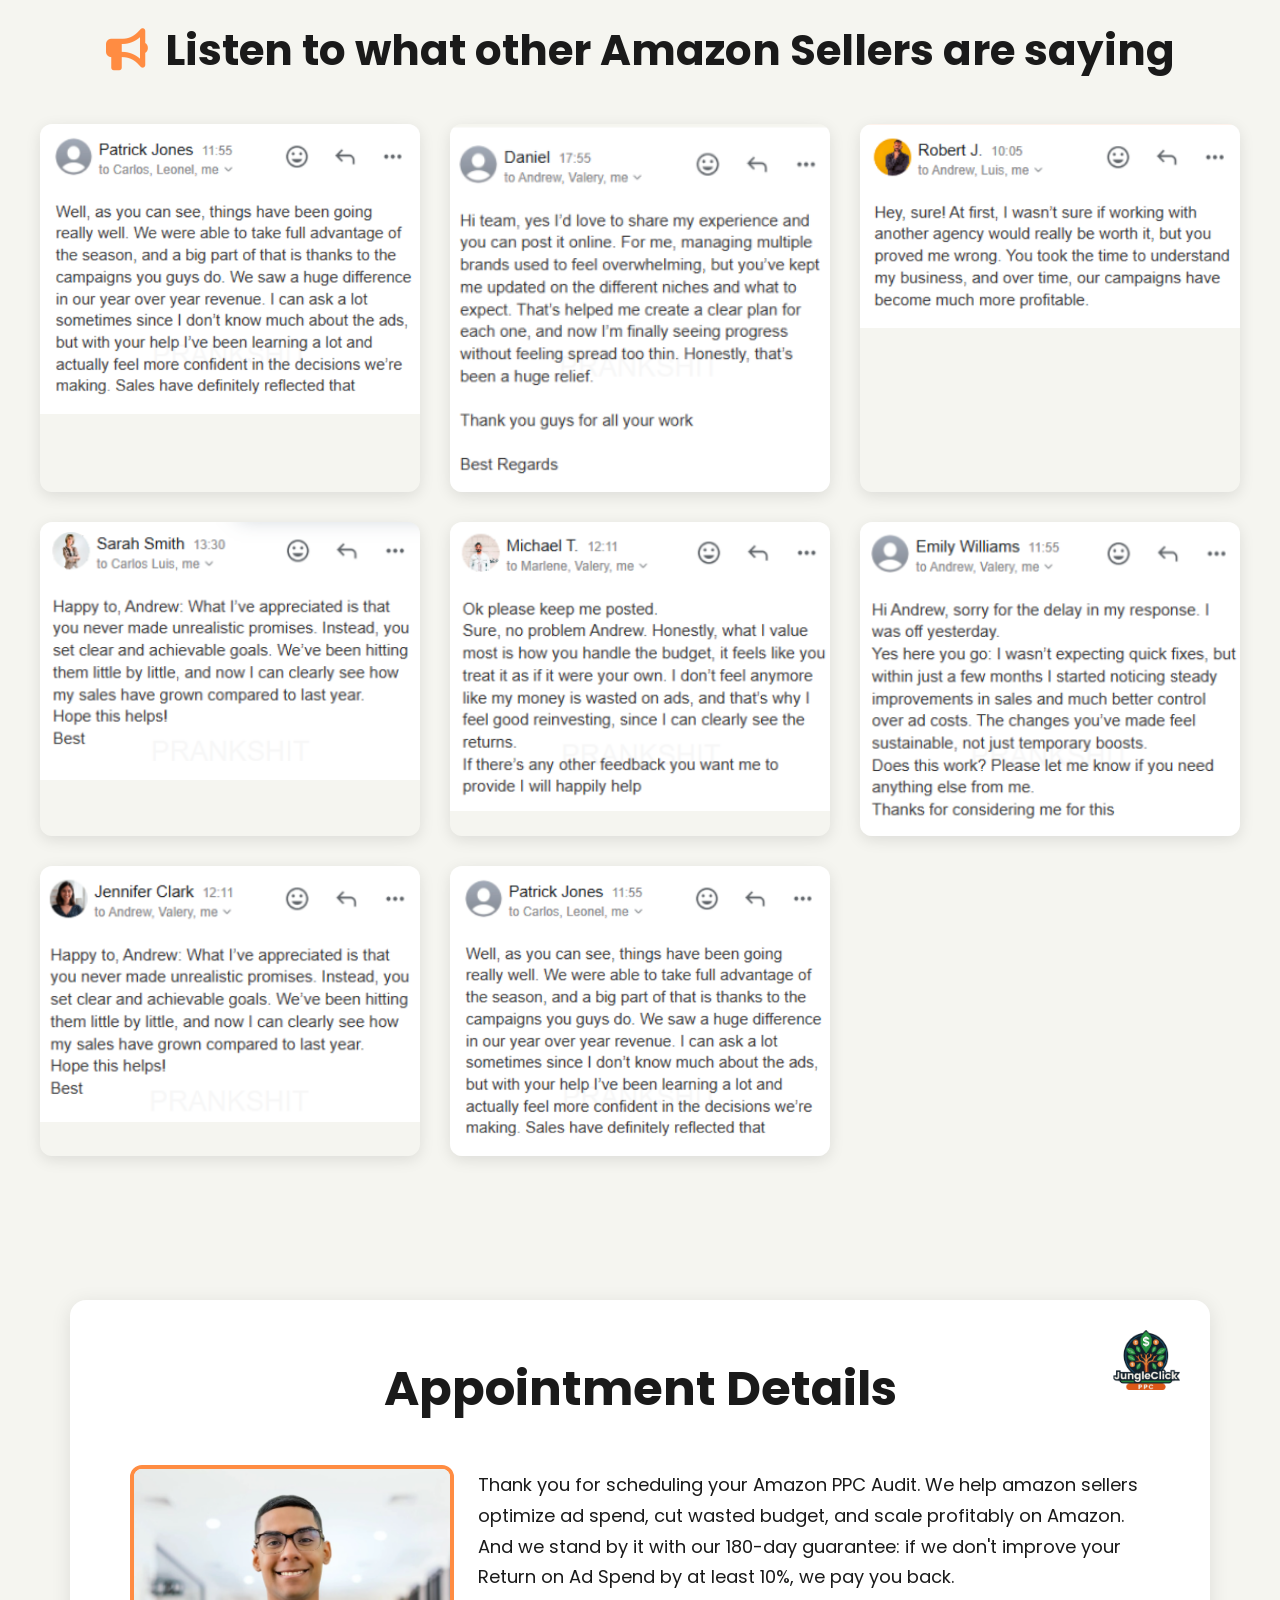
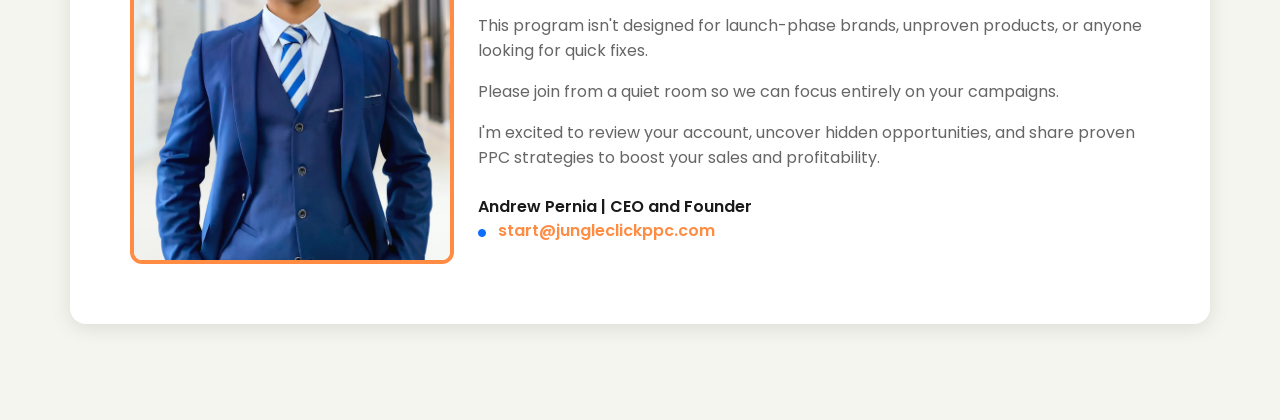
==== commit 23385935: "Fixed Button" ====
--- a/index.html
+++ b/index.html
@@ -1041,10 +1041,17 @@
                     We partner with brands ready to outperform their competitors, with systems designed to maximize profits, strengthen ranking, and scale sustainably.
                 </p>
 
-                <button class="cta-button">
-                    <span class="cta-icon"></span>
-                    Book your free PPC Audit
-                </button>
+                <a 
+  href="https://calendly.com/start-jungleclickppc/30-minute-ppc-audit-with-jungleclick"
+  class="cta-button"
+  target="_blank"
+  rel="noopener noreferrer"
+style="text-decoration: none;">
+    <span class="cta-icon"></span>
+    Book your free PPC Audit
+</a>
+
+
 
                 <div class="brands-trust-section">
                     <h3 class="brands-trust-title">A FEW OF THE BRANDS THAT TRUST JUNGLECLICK</h3>
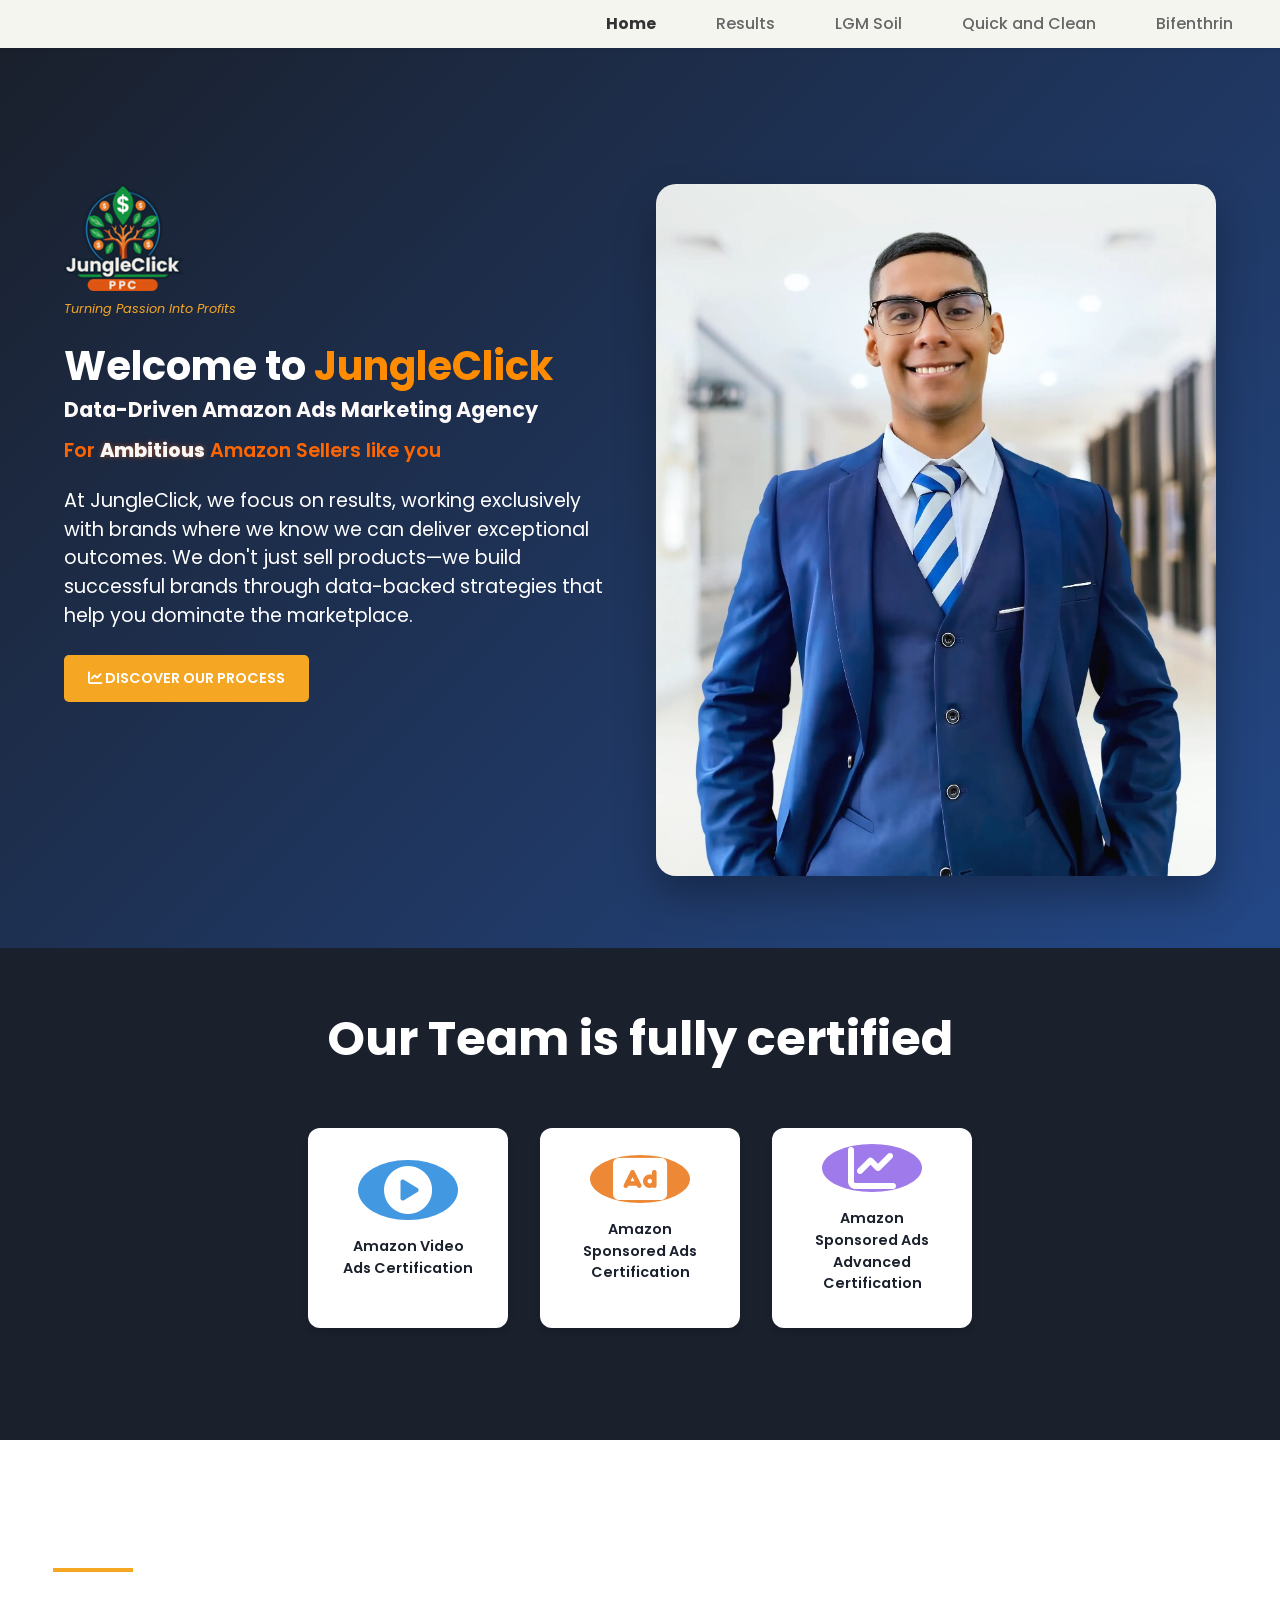
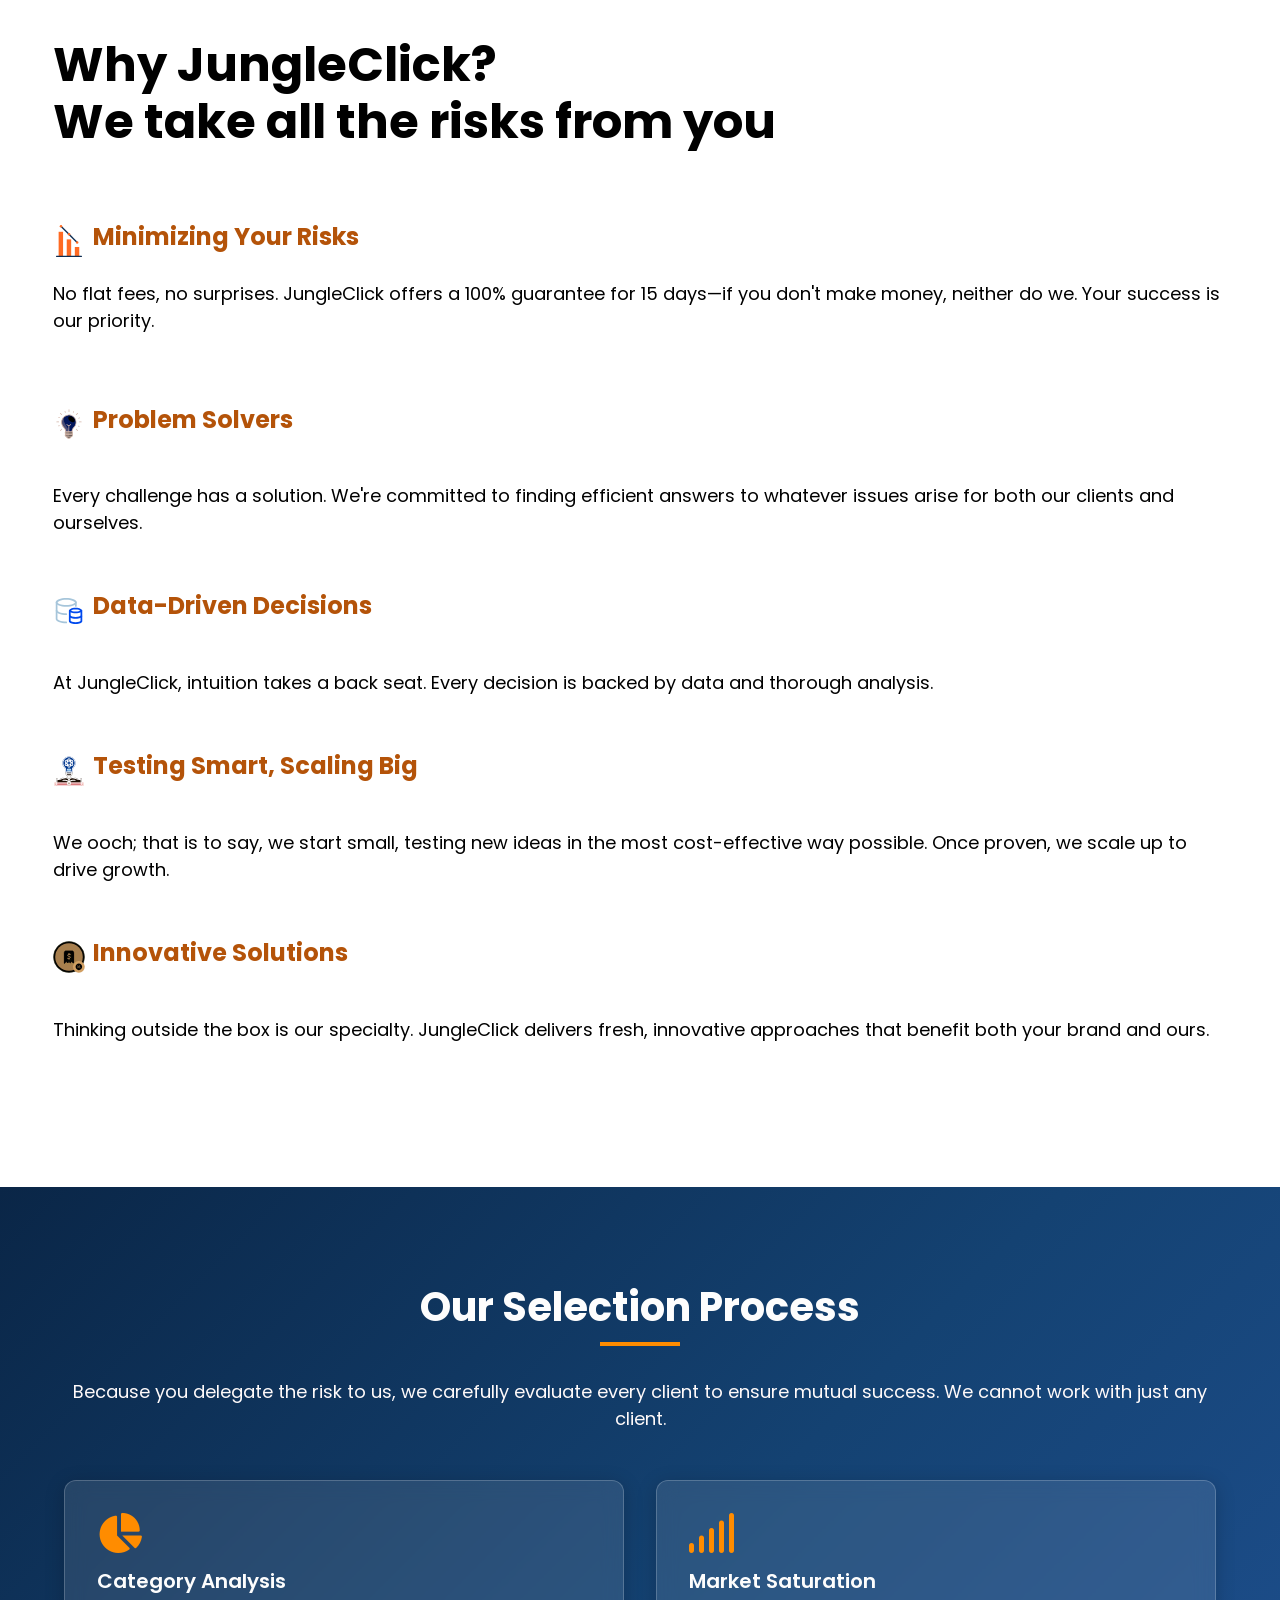
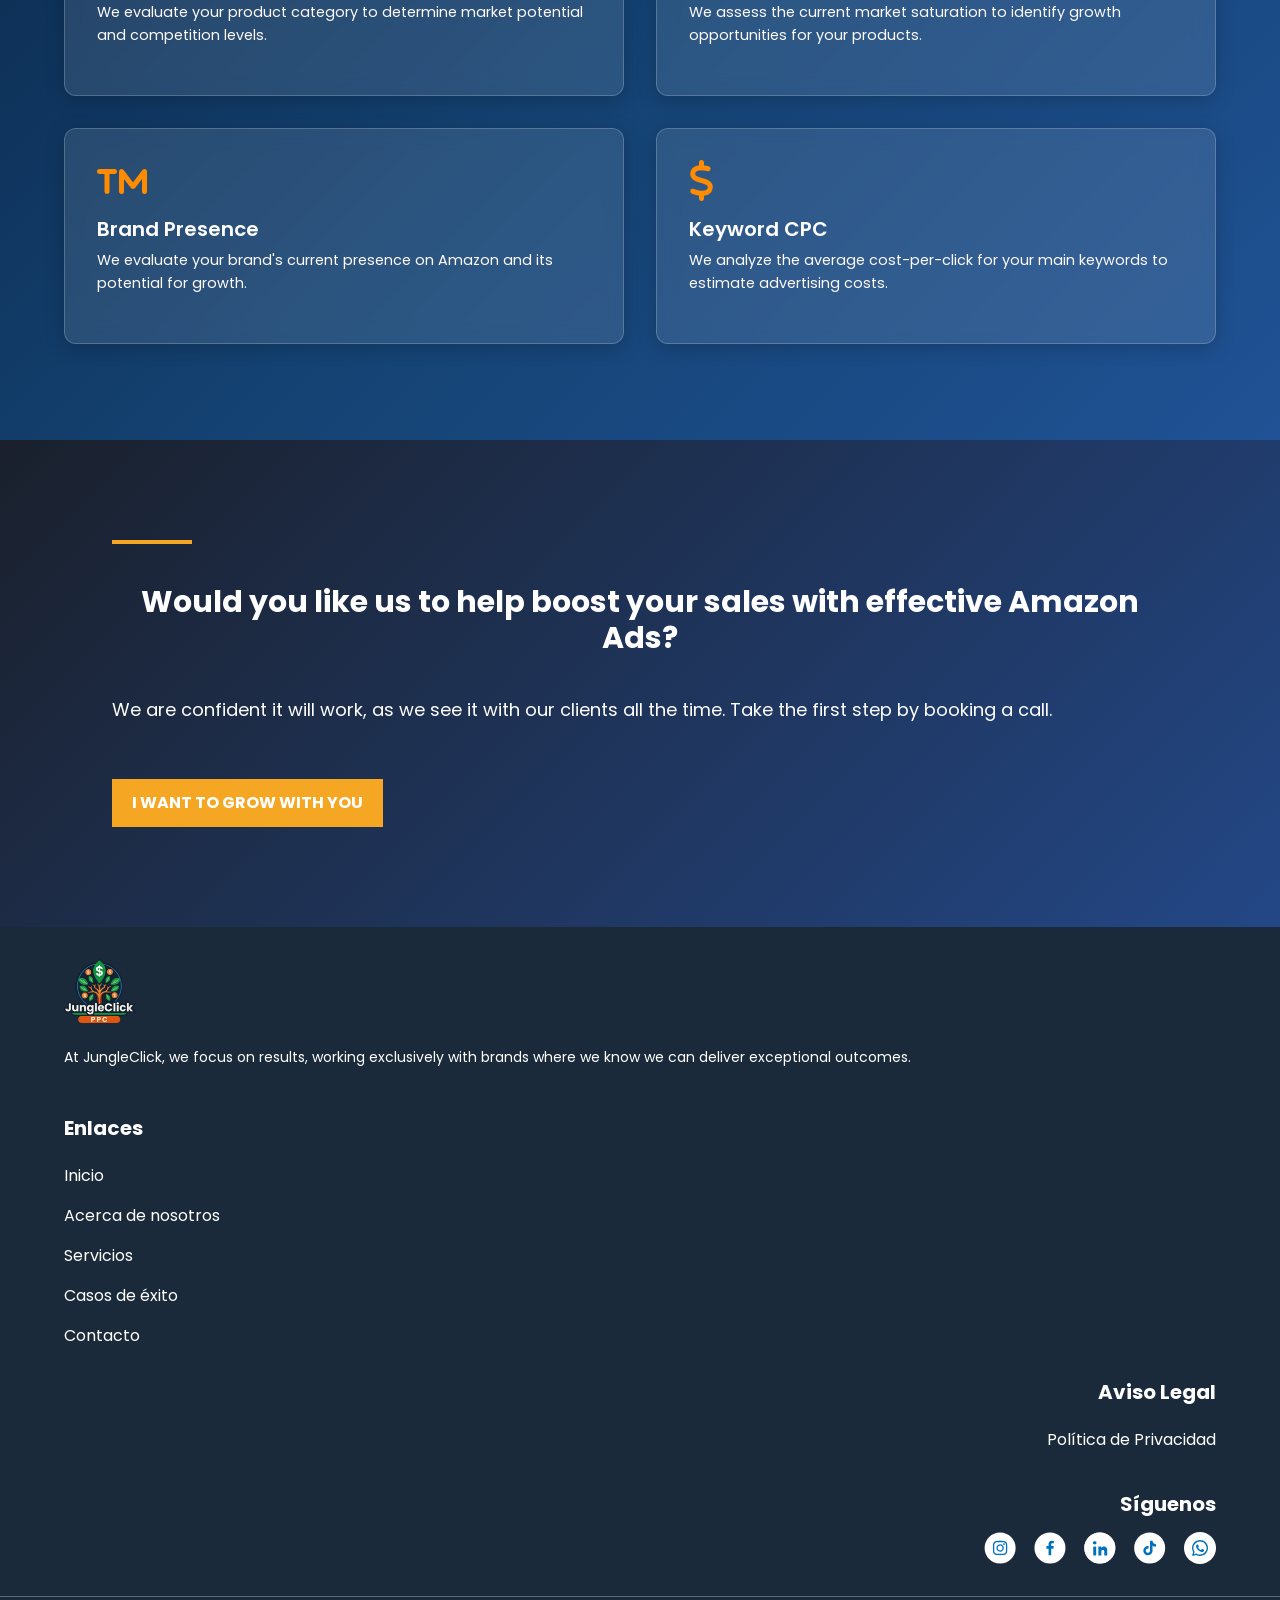
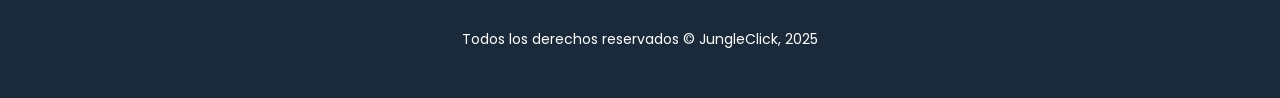
==== commit 70d97843: "Fixed home page" ====
--- a/index.html
+++ b/index.html
@@ -7,6 +7,8 @@
     <link rel="stylesheet" href="https://cdn.jsdelivr.net/npm/bootstrap@5.3.0/dist/css/bootstrap.min.css">
     <link rel="stylesheet" href="https://cdnjs.cloudflare.com/ajax/libs/font-awesome/6.0.0/css/all.min.css">
     <link href="https://fonts.googleapis.com/css2?family=Poppins:wght@300;400;500;600;700;800;900&display=swap" rel="stylesheet">
+        <link rel="stylesheet" href="./css/output.css" />
+
     <style>
         * {
             margin: 0;
@@ -125,12 +127,14 @@
             gap: 15px;
             transition: all 0.3s ease;
             box-shadow: 0 4px 15px rgba(255, 140, 66, 0.4);
+            text-decoration: none;
         }
 
         .cta-button:hover {
             background: #ff7a2e;
             transform: translateY(-2px);
             box-shadow: 0 6px 20px rgba(255, 140, 66, 0.5);
+            color: white;
         }
 
         .cta-icon {
@@ -244,20 +248,20 @@
         }
 
         /* Certifications Section */
-        .certifications-section {
-            background: linear-gradient(90deg, #1a2a3a 0%, #2d4a5e 50%, #3d5a6e 100%);
+        .certification-section {
+            background: #1a202c;;
             padding: 30px 40px 80px 40px;
             text-align: center;
             color: white;
         }
 
-        .certifications-section h2 {
+        .certification-section h2 {
             font-size: 48px;
             font-weight: 700;
             margin-bottom: 60px;
         }
 
-        .certifications-section h2 .highlight {
+        .certification-section h2 .highlight {
             color: #ff8c42;
         }
 
@@ -517,261 +521,447 @@
             object-fit: contain;
         }
 
-        /* HOME PAGE STYLES */
-        .header.confirmation-header {
-            background-color: #f5f5f0;
-        }
-
-        .top-banner {
-            background-color: #f5f5f0;
-            padding: 20px;
-            text-align: center;
-        }
-
-        .logo-confirmation {
-            height: 50px;
-            width: auto;
-        }
-
-        .main-title-confirmation {
-            font-size: 42px;
+        /* HOME PAGE STYLES - NEW */
+        @import url('https://fonts.googleapis.com/css2?family=Poppins:wght@300;400;600;700&display=swap');
+        
+        :root {
+            --primary-color: #fdfdfd;
+            --secondary-color: #f5a623;
+            --bg-color: #1a202c;
+            --text-color: #fffafa;
+            --button-color: #f5a623;
+            --jungle-orange: #ff8c00;
+        }
+
+        .home-header {
+            min-height: 100vh;
+            display: flex;
+            align-items: center;
+            flex-direction: column;
+            justify-content: center;
+            background: linear-gradient(135deg, #1a202c 0%, #234786 100%);
+            padding-top: 4rem;
+        }
+
+        .home-navbar {
+            position: fixed;
+            top: 0;
+            width: 100%;
+            background-color: rgba(26, 32, 44, 0.8);
+            backdrop-filter: blur(10px);
+            z-index: 1000;
+            transition: all 0.3s ease;
+            padding: 1rem 0;
+        }
+
+        .home-navbar .container {
+            display: flex;
+            justify-content: flex-end;
+            align-items: center;
+            padding: 0 5%;
+            width: 100%;
+        }
+
+        .nav-links {
+            display: flex;
+            gap: 1.5rem;
+        }
+
+        .nav-button {
+            padding: 0.5rem 1rem;
+            background-color: transparent;
+            color: white;
+            text-decoration: none;
+            border-radius: 5px;
+            font-weight: 600;
+            transition: all 0.3s ease;
+            text-transform: uppercase;
+            border: 2px solid var(--jungle-orange);
+        }
+
+        .nav-button:hover {
+            background-color: var(--jungle-orange);
+            color: var(--bg-color);
+            transform: translateY(-2px);
+        }
+
+        .home-header-content {
+            display: flex;
+            flex-direction: column;
+            align-items: flex-start;
+        }
+
+        .home-logo-container {
+            display: flex;
+            flex-direction: column;
+            align-items: flex-start;
+            gap: 0.5rem;
+            animation: fadeInLeft 1s ease-out;
+        }
+
+        .home-logo {
+            width: 120px;
+            height: auto;
+        }
+
+        .home-company-name {
+            font-size: 2rem;
             font-weight: 700;
-            color: #1a1a1a;
-            line-height: 1.3;
-        }
-
-        .video-invitation-text {
-            font-size: 18px;
-            color: #666;
-        }
-
-        .watch-video-link {
-            color: #ff8c42;
+            color: var(--jungle-orange);
+            margin-bottom: 0.5rem;
+        }
+
+        .home-tagline {
+            font-size: 0.8rem;
+            font-style: italic;
+            color: var(--secondary-color);
+        }
+
+        .home-h1 {
+            font-size: 2.5rem;
+            font-weight: 700;
+            line-height: 1.2;
+            margin-top: 0.5rem;
+            animation: fadeInUp 1s ease-out;
+            text-align: left;
+            color: white;
+        }
+
+        .home-highlight {
+            color: var(--jungle-orange);
+            white-space: nowrap;
+        }
+
+        .home-description {
+            font-size: 1rem;
+            max-width: 600px;
+            margin-bottom: 1.5rem;
+            animation: fadeIn 1s ease-out 1s both;
+            text-align: left;
+            color: white;
+        }
+
+        .home-cta-button {
+            display: inline-block;
+            padding: 0.8rem 1.5rem;
+            background-color: var(--button-color);
+            color: white;
             text-decoration: none;
+            border-radius: 5px;
             font-weight: 600;
-        }
-
-        .watch-video-link:hover {
-            text-decoration: underline;
-        }
-
-        .video-mockup-container {
-            max-width: 800px;
-            margin: 40px auto;
-        }
-
-        .video-responsive-wrapper {
+            transition: all 0.3s ease;
+            text-transform: uppercase;
+            animation: fadeIn 1s ease-out 1.5s both;
+            font-size: 0.9rem;
+        }
+
+        .home-cta-button:hover {
+            background-color: #ff6b00;
+            transform: translateY(-3px);
+            box-shadow: 0 10px 20px rgba(0, 0, 0, 0.2);
+            color: white;
+        }
+
+        .home-image-container {
             position: relative;
             width: 100%;
-            padding-bottom: 56.25%;
-            height: 0;
+            padding-bottom: 60%;
+            background-color: rgba(255, 255, 255, 0.1);
+            border-radius: 20px;
             overflow: hidden;
-            border-radius: 16px;
-        }
-
-        /* ESTILOS DEL VIDEO REAL */
-        .video-real {
+            box-shadow: 0 20px 40px rgba(0, 0, 0, 0.3);
+            transition: all 0.3s ease;
+            animation: fadeInRight 1s ease-out;
+            margin-top: 2rem;
+        }
+
+        .home-image-container:hover {
+            transform: scale(1.02);
+            box-shadow: 0 30px 60px rgba(0, 0, 0, 0.4);
+        }
+
+        .home-image-container img {
             position: absolute;
             top: 0;
-            left: 0;
-            width: 100%;
-            height: 100%;
-            border-radius: 16px;
-            overflow: hidden;
-            background: black;
-        }
-
-        .video-real video {
+            left: 50%;
+            transform: translateX(-50%);
             width: 100%;
             height: 100%;
             object-fit: cover;
-        }
-
-        .confirmation-message {
-            font-size: 18px;
-            color: #666;
+            object-position: center top;
+            border-radius: 15px;
+        }
+
+        .home-dynamic-text-container {
+            position: relative;
+            height: 40px;
+            overflow: hidden;
+            margin-bottom: 1rem;
+            animation: fadeIn 1s ease-out 0.75s both;
+        }
+
+        #dynamicText {
+            font-size: 1.2rem;
+            font-weight: 600;
+            color: #ff6600;
+            position: absolute;
+            width: 100%;
+            height: 100%;
+            margin: 0;
+            line-height: 40px;
+            text-align: left;
+            opacity: 1;
+            transition: all 0.5s ease-in-out;
+        }
+
+        .changing-word {
+            display: inline-block;
+            position: relative;
+            transition: all 0.5s ease-in-out;
+            color: #f7f7f7;
+            font-weight: 800;
+            text-shadow: 0 0 5px rgba(255, 102, 0, 0.5);
+        }
+
+        .changing-word.active {
+            animation: rotateWord 0.5s ease-in-out;
+        }
+
+        @keyframes rotateWord {
+            0% {
+                transform: rotateX(0deg);
+                opacity: 1;
+            }
+            50% {
+                transform: rotateX(90deg);
+                opacity: 0;
+            }
+            100% {
+                transform: rotateX(0deg);
+                opacity: 1;
+            }
+        }
+
+        @keyframes fadeIn {
+            from {
+                opacity: 0;
+            }
+            to {
+                opacity: 1;
+            }
+        }
+
+        @keyframes pulse {
+            0% {
+                transform: scale(1);
+            }
+            50% {
+                transform: scale(1.1);
+            }
+            100% {
+                transform: scale(1);
+            }
+        }
+
+        @keyframes fadeInLeft {
+            from {
+                opacity: 0;
+                transform: translateX(-20px);
+            }
+            to {
+                opacity: 1;
+                transform: translateX(0);
+            }
+        }
+
+        @keyframes fadeInRight {
+            from {
+                opacity: 0;
+                transform: translateX(20px);
+            }
+            to {
+                opacity: 1;
+                transform: translateX(0);
+            }
+        }
+
+        @keyframes fadeInUp {
+            from {
+                opacity: 0;
+                transform: translateY(20px);
+            }
+            to {
+                opacity: 1;
+                transform: translateY(0);
+            }
+        }
+
+        .home-why-section {
+            color: black;
+            background-color: white;
+        }
+
+        .home-why-section h1,
+        .home-why-section h3,
+        .home-why-section p {
+            color: black;
+        }
+
+        .home-section-title {
+            font-size: 2.5rem;
+            font-weight: 700;
+            color: var(--jungle-orange);
+            margin-bottom: 2rem;
+            text-align: center;
+            position: relative;
+            padding-bottom: 15px;
+        }
+
+        .home-section-title::after {
+            content: '';
+            position: absolute;
+            bottom: 0;
+            left: 50%;
+            transform: translateX(-50%);
+            width: 80px;
+            height: 4px;
+            background-color: var(--jungle-orange);
+        }
+
+        .home-white-section,
+        .home-blue-section {
+            background: linear-gradient(135deg, #0a2647, #144272, #205295);
+            color: var(--text-color);
+            padding: 4rem 0;
+        }
+
+        .home-white-section .home-section-title,
+        .home-blue-section .home-section-title {
+            color: var(--primary-color);
+        }
+
+        .home-card-container {
+            display: flex;
+            flex-wrap: wrap;
+            gap: 2rem;
+            justify-content: center;
+        }
+
+        .home-card {
+            background: rgba(255, 255, 255, 0.1);
+            backdrop-filter: blur(10px);
+            border-radius: 12px;
+            padding: 2rem;
+            transition: all 0.3s ease;
+            box-shadow: 0 4px 20px rgba(0, 0, 0, 0.2);
+            width: calc(50% - 1rem);
+            display: flex;
+            flex-direction: column;
+            align-items: flex-start;
+            text-align: left;
+            overflow: hidden;
+            position: relative;
+            border: 1px solid rgba(255, 255, 255, 0.2);
+        }
+
+        .home-card::before {
+            content: '';
+            position: absolute;
+            top: -50%;
+            left: -50%;
+            width: 200%;
+            height: 200%;
+            background: radial-gradient(
+                circle,
+                rgba(255, 255, 255, 0.1) 0%,
+                rgba(255, 255, 255, 0) 70%
+            );
+            transform: rotate(30deg);
+            transition: all 0.5s ease;
+            opacity: 0;
+        }
+
+        .home-card:hover {
+            transform: translateY(-5px);
+            box-shadow: 0 12px 24px rgba(0, 0, 0, 0.3);
+        }
+
+        .home-card:hover::before {
+            opacity: 1;
+        }
+
+        .home-icon {
+            font-size: 2.5rem;
+            color: var(--jungle-orange);
+            margin-bottom: 1rem;
+            transition: all 0.3s ease;
+        }
+
+        .home-card:hover .home-icon {
+            transform: scale(1.1);
+        }
+
+        .home-card h4 {
+            font-size: 1.25rem;
+            font-weight: 600;
+            margin-bottom: 0.5rem;
+            color: var(--primary-color);
+        }
+
+        .home-card p {
+            font-size: 0.9rem;
+            color: var(--text-color);
             line-height: 1.6;
-            max-width: 700px;
-        }
-
-        .features-section-alt {
-            background-color: #f5f5f0;
-            padding: 60px 20px;
-        }
-
-        .small-sun-title {
-            font-size: 16px;
-            color: #ff8c42;
+        }
+        
+
+        .home-certification-item {
+            background-color: white;
+            padding: 2rem;
+            border-radius: 0.75rem;
+            box-shadow: 0 4px 6px rgba(0, 0, 0, 0.1);
+            cursor: pointer;
+            transition: all 0.3s ease-in-out;
+            width: 200px;
+            height: 200px;
+            display: flex;
+            flex-direction: column;
+            justify-content: center;
+            align-items: center;
+        }
+
+        .home-certification-item:hover {
+            transform: scale(1.05);
+            box-shadow: 0 10px 15px rgba(0, 0, 0, 0.2);
+        }
+
+        .home-certification-item .icon-container {
+            width: 100px;
+            height: 100px;
+            display: flex;
+            justify-content: center;
+            align-items: center;
+            border-radius: 50%;
+            margin-bottom: 1rem;
+        }
+
+        .home-certification-item .icon {
+            font-size: 3rem;
+            color: white;
+        }
+
+        .home-certification-item p {
+            text-align: center;
             font-weight: 600;
-        }
-
-        .main-feature-title {
-            font-size: 42px;
-            font-weight: 700;
-            color: #1a1a1a;
-            line-height: 1.3;
-        }
-
-        .text-highlight-green {
-            color: #4caf50;
-            font-weight: 700;
-        }
-
-        .text-highlight-red {
-            color: #ff6b6b;
-            font-weight: 700;
-        }
-
-        .feature-subtitle {
-            font-size: 18px;
-            color: #666;
-            max-width: 800px;
-        }
-
-        .feature-item {
-            padding: 30px 20px;
-            background: white;
-            border-radius: 12px;
-            transition: all 0.3s ease;
-        }
-
-        .feature-item:hover {
-            transform: translateY(-4px);
-            box-shadow: 0 4px 20px rgba(0,0,0,0.1);
-        }
-
-        .feature-icon-alt {
-            font-size: 48px;
-            color: #ff8c42;
-        }
-
-        .feature-item h5 {
-            font-size: 16px;
-            color: #1a1a1a;
-            line-height: 1.4;
-        }
-
-        .testimonial-section {
-            background-color: #f5f5f0;
-            padding: 60px 20px;
-        }
-
-        .section-title {
-            font-size: 42px;
-            font-weight: 700;
-            color: #1a1a1a;
-        }
-
-        .icon-megaphone {
-            font-size: 42px;
-            color: #ff8c42;
-        }
-
-        .testimonial-grid-images {
-            display: grid;
-            grid-template-columns: repeat(auto-fit, minmax(280px, 1fr));
-            gap: 30px;
+            color: #1a202c;
+            font-size: 0.9rem;
+        }
+
+        .home-container {
+            width: 90%;
             max-width: 1200px;
             margin: 0 auto;
-        }
-
-        .testimonial-image-container {
-            border-radius: 12px;
-            overflow: hidden;
-            box-shadow: 0 4px 15px rgba(0,0,0,0.1);
-            transition: all 0.3s ease;
-        }
-
-        .testimonial-image-container:hover {
-            transform: translateY(-8px);
-            box-shadow: 0 8px 25px rgba(0,0,0,0.15);
-        }
-
-        .testimonial-screenshot {
-            width: 100%;
-            height: auto;
-            display: block;
-            object-fit: cover;
-        }
-
-        .appointment-section {
-            background-color: #f5f5f0;
-            padding: 60px 20px;
-        }
-
-        .appointment-card-content {
-            background: white;
-            border-radius: 16px;
-            padding: 60px;
-            box-shadow: 0 4px 20px rgba(0,0,0,0.1);
-            position: relative;
-        }
-
-        .appointment-logo {
-            position: absolute;
-            top: 30px;
-            right: 30px;
-        }
-
-        .appointment-logo img {
-            height: 60px;
-            width: auto;
-        }
-
-        .appointment-title {
-            font-size: 48px;
-            font-weight: 700;
-            color: #1a1a1a;
-        }
-
-        .appointment-image-wrapper {
-            border: 4px solid #ff8c42;
-            border-radius: 12px;
-            overflow: hidden;
-        }
-
-        .appointment-img {
-            width: 100%;
-            height: auto;
-            display: block;
-        }
-
-        .appointment-text-block {
-            color: #333;
-        }
-
-        .appointment-text-main {
-            font-size: 18px;
-            line-height: 1.7;
-            margin-bottom: 20px;
-            color: #1a1a1a;
-        }
-
-        .appointment-text-sub {
-            font-size: 16px;
-            line-height: 1.6;
-            margin-bottom: 15px;
-            color: #666;
-        }
-
-        .appointment-signature {
-            font-size: 16px;
-            color: #1a1a1a;
-            font-weight: 600;
-        }
-
-        .appointment-email {
-            color: #ff8c42;
-            text-decoration: none;
-            font-weight: 600;
-        }
-
-        .appointment-email:hover {
-            text-decoration: underline;
-        }
-
-        .appointment-dot {
-            font-size: 8px;
+            padding: 2rem 0;
         }
 
         /* Responsive */
@@ -825,18 +1015,108 @@
                 font-size: 18px;
             }
 
-            .main-title-confirmation {
-                font-size: 32px;
-            }
-
-            .appointment-card-content {
-                padding: 40px 20px;
-            }
-
-            .appointment-logo {
-                position: static;
-                margin-bottom: 20px;
+            .home-card {
+                width: 100%;
+            }
+
+            .home-header-content {
+                flex-direction: column;
+                align-items: flex-start;
+                justify-content: space-between;
+            }
+
+            .home-text-content {
+                flex: 1;
+                padding-right: 2rem;
+            }
+
+            .home-image-container {
+                flex: 1;
+                margin-top: 0;
+            }
+        }
+
+        @media (max-width: 768px) {
+            .home-logo {
+                width: 100px;
+            }
+
+            .home-h1 {
+                font-size: 2rem;
+            }
+
+            #dynamicText {
+                font-size: 1rem;
+            }
+
+            .home-description {
+                font-size: 0.9rem;
+            }
+
+            .home-cta-button {
+                font-size: 0.8rem;
+                padding: 0.7rem 1.2rem;
+                display: block;
                 text-align: center;
+                margin: 0 auto;
+            }
+
+            .home-image-container {
+                padding-bottom: 100%;
+            }
+
+            .home-image-container img {
+                object-position: center 20%;
+            }
+
+            .home-navbar .home-container {
+                justify-content: center;
+            }
+
+            .nav-links {
+                gap: 1rem;
+            }
+
+            .nav-button {
+                padding: 0.4rem 0.8rem;
+            }
+
+            .home-header-content {
+                flex-direction: column;
+                align-items: flex-start;
+            }
+
+            .home-text-content {
+                flex: 1;
+            }
+
+            .home-image-container {
+                flex: 1;
+                margin-top: 2rem;
+            }
+        }
+
+        @media (min-width: 768px) {
+            .home-header-content {
+                flex-direction: row;
+                align-items: flex-start;
+                justify-content: space-between;
+            }
+
+            .home-text-content {
+                flex: 1;
+                padding-right: 2rem;
+            }
+
+            .home-image-container {
+                flex: 1;
+                margin-top: 0;
+            }
+        }
+
+        @media (min-width: 1024px) {
+            .home-description {
+                font-size: 1.2rem;
             }
         }
     </style>
@@ -853,173 +1133,473 @@
         </div>
     </div>
 
-    <!-- HOME PAGE -->
+    <!-- HOME PAGE - NEW -->
     <div id="home" class="tab-content-panel active">
-        <!-- Sección 1: Confirmación del Audit -->
-        <header class="header confirmation-header">
-            <div class="top-banner">
-                <img src="assets/img/logojungle.png" class="logo-confirmation" alt="Logo JungleClick">
-            </div>
-            
-            <div class="container text-center my-5 content-area">
-                <h1 class="main-title-confirmation mt-5 mb-3">
-                    Tu Amazon PPC Audit is Scheduled<br>
-                    Please Confirm Your Spot!
-                </h1>
-
-                <p class="video-invitation-text lead mb-4">
-                    Want to get the most out out of your audit? <a href="#video-section" class="watch-video-link">Watch the video 👇</a>
-                </p>
-
-                <!-- Contenedor del Video REAL -->
-                <div id="video-section" class="video-mockup-container mx-auto">
-                    <div class="video-responsive-wrapper">
-                        <div class="video-real">
-                            <video controls playsinline>
-                                <source src="assets/video/VIDEO_EXPLICATIVO.mp4" type="video/mp4">
-                                Tu navegador no soporta el elemento de video.
-                            </video>
-                        </div>
-                    </div>
-                </div>
-
-                <!-- Mensaje de confirmación inferior -->
-                <p class="confirmation-message mt-5 mb-5 mx-auto">
-                    We've sent you the confirmation details by email! Make sure to add it to your calendar right now
-                    so you don't miss your free 30-minute Amazon PPC Audit.
-                </p>
+        <header class="home-header">
+            <div class="home-container">
+                <div class="home-header-content">
+                    <div class="home-text-content">
+                        <div class="home-logo-container" id="logoContainer">
+                            <img src="assets/img/logo.png" alt="JungleClick Logo" class="home-logo" />
+                            <p class="home-tagline">Turning Passion Into Profits</p>
+                        </div>
+                        <h1 class="home-h1">Welcome to <span class="home-highlight">JungleClick</span></h1>
+                        <h2 style="color: var(--text-color); font-size: 1.3rem; margin-bottom: 0.5rem; text-align: left;">
+                            Data-Driven Amazon Ads Marketing Agency
+                        </h2>
+                        <div class="home-dynamic-text-container">
+                            <p id="dynamicText">
+                                For <span class="changing-word">Ambitious</span> Amazon Sellers like you
+                            </p>
+                        </div>
+                        <p class="home-description">
+                            At JungleClick, we focus on results, working exclusively with brands where
+                            we know we can deliver exceptional outcomes. We don't just sell
+                            products—we build successful brands through data-backed strategies that
+                            help you dominate the marketplace.
+                        </p>
+                        <a href="#process" class="home-cta-button">
+                            <i class="fas fa-chart-line"></i> Discover Our Process
+                        </a>
+                    </div>
+                    <div class="home-image-container">
+                        <img src="assets/img/photo_cut.png" alt="JungleClick Team Member" />
+                    </div>
+                </div>
             </div>
         </header>
-
-        <!-- Sección 2: Features -->
-        <section class="features-section-alt py-5">
-            <div class="container mt-5">
-                <p class="small-sun-title text-center mb-4">
-                    <i class="fa-solid fa-sun me-2"></i> Why JungleClick?
-                </p>
-
-                <h2 class="main-feature-title mb-3 text-center">
-                    Give Us <span class="text-highlight-green">180 Days</span>,<br>
-                    If We Don't Deliver <span class="text-highlight-red">We Pay You</span>
-                </h2>
-                
-                <p class="feature-subtitle text-center mx-auto mb-5">
-                    Over the next 180 days you'll see at least a 10% - 30% improvement on your Return on Ad Spend 
-                </p>
-
-                <div class="row d-flex justify-content-center text-center g-5">
-                    <div class="col-12 col-sm-6 col-lg-3 feature-item">
-                        <i class="fa-solid fa-chess-knight feature-icon-alt mb-3"></i> 
-                        <h5 class="fw-bold">Data-driven strategies tailored to your brand</h5>
-                    </div>
-                    
-                    <div class="col-12 col-sm-6 col-lg-3 feature-item">
-                        <i class="fa-solid fa-calendar-check feature-icon-alt mb-3"></i>
-                        <h5 class="fw-bold">100% Amazon PPC specialization</h5>
-                    </div>
-
-                    <div class="col-12 col-sm-6 col-lg-3 feature-item">
-                        <i class="fa-solid fa-handshake feature-icon-alt mb-3"></i>
-                        <h5 class="fw-bold">Performance-based pricing, no long-term contracts</h5>
-                    </div>
-
-                    <div class="col-12 col-sm-6 col-lg-3 feature-item">
-                        <i class="fa-solid fa-clipboard-list feature-icon-alt mb-3"></i>
-                        <h5 class="fw-bold">Free personalized PPC audit – no strings attached</h5>
-                    </div>
-                </div>
-            </div>
-        </section>
-
-        <!-- Sección 3: Testimonios -->
-        <section class="testimonial-section py-5">
-            <div class="container-fluid">
-                <h2 class="section-title text-center mb-5">
-                    <span class="icon-megaphone"><i class="fa-solid fa-bullhorn me-2"></i></span> Listen to what other Amazon Sellers are saying
-                </h2>
-
-                <div class="testimonial-grid-images mx-auto">
-                    <div class="testimonial-image-container img-daniel">
-                        <img src="assets/img/testimonio.png" alt="Testimonio de cliente 1" class="testimonial-screenshot">
-                    </div>
-
-                    <div class="testimonial-image-container img-sarah">
-                        <img src="assets/img/testimonio2.png" alt="Testimonio de cliente 2" class="testimonial-screenshot">
-                    </div>
-
-                    <div class="testimonial-image-container img-patrick">
-                        <img src="assets/img/testimonio3.png" alt="Testimonio de cliente 3" class="testimonial-screenshot">
-                    </div>
-
-                    <div class="testimonial-image-container img-jennifer">
-                        <img src="assets/img/testimonio4.png" alt="Testimonio de cliente 4" class="testimonial-screenshot">
-                    </div>
-
-                    <div class="testimonial-image-container img-robert">
-                        <img src="assets/img/testimonio5.png" alt="Testimonio de cliente 5" class="testimonial-screenshot">
-                    </div>
-                    
-                    <div class="testimonial-image-container img-michael">
-                        <img src="assets/img/testimonio6.png" alt="Testimonio de cliente 6" class="testimonial-screenshot">
-                    </div>
-
-                    <div class="testimonial-image-container img-emily">
-                        <img src="assets/img/testimonio7.png" alt="Testimonio de cliente 7" class="testimonial-screenshot">
-                    </div>
-
-                    <div class="testimonial-image-container img-new">
-                        <img src="assets/img/testimonio.png" alt="Testimonio de cliente 8" class="testimonial-screenshot">
-                    </div>
-                </div>
-            </div>
-        </section>
-
-        <!-- Sección 4: Detalles de la Cita -->
-        <section class="appointment-section py-5">
-            <div class="container my-5 appointment-card-content"> 
-                <div class="appointment-logo">
-                    <img src="assets/img/logojungle.png" alt="Logo de la Empresa">
-                </div>
-
-                <div class="row mb-5">
-                    <div class="col-12 text-center">
-                        <h1 class="appointment-title mb-0">Appointment Details</h1>
-                    </div>
-                </div>
-
-                <div class="row align-items-center">
-                    <div class="col-12 col-md-4 d-flex justify-content-center mb-4 mb-md-0">
-                        <div class="appointment-image-wrapper">
-                            <img src="assets/img/empresario.png" class="img-fluid appointment-img" alt="Andrew Pernia, CEO and Founder">
-                        </div>
-                    </div>
-
-                    <div class="col-12 col-md-8 appointment-text-block">
-                        <p class="appointment-text-main">
-                            Thank you for scheduling your Amazon PPC Audit. We help amazon sellers optimize ad spend, cut wasted budget, and scale profitably on Amazon. And we stand by it with our 180-day guarantee: if we don't improve your Return on Ad Spend by at least 10%, we pay you back.
+        <main>
+            <section class="certification-section">
+                <div class="home-container">
+                    <h2 class="text-5xl font-bold text-center mb-16 text-white">
+                        Our Team is fully certified
+                    </h2>
+                    <div id="badge-carousel" style="display: flex; justify-content: center; align-items: center; gap: 2rem; flex-wrap: wrap;">
+                        <div class="home-certification-item animate-float">
+                            <div class="icon-container" style="background-color: #4299e1">
+                                <i class="icon fas fa-play-circle"></i>
+                            </div>
+                            <p>Amazon Video Ads Certification</p>
+                        </div>
+                        <div class="home-certification-item animate-float animation-delay-200">
+                            <div class="icon-container" style="background-color: #ed8936">
+                                <i class="icon fas fa-ad"></i>
+                            </div>
+                            <p>Amazon Sponsored Ads Certification</p>
+                        </div>
+                        <div class="home-certification-item animate-float animation-delay-400">
+                            <div class="icon-container" style="background-color: #9f7aea">
+                                <i class="icon fas fa-chart-line"></i>
+                            </div>
+                            <p>Amazon Sponsored Ads Advanced Certification</p>
+                        </div>
+                    </div>
+                </div>
+            </section>
+            <style>
+                .container {
+                    max-width: 1500px;
+                    margin: 0 auto;
+                    position: relative;
+                    z-index: 10;
+                }
+                h2 {
+                    font-size: 3rem;
+                    font-weight: bold;
+                    text-align: center;
+                    margin-bottom: 4rem;
+                    color: white;
+                }
+                #badge-carousel {
+                    display: flex;
+                    justify-content: center;
+                    align-items: center;
+                    gap: 2rem;
+                    flex-wrap: wrap;
+                }
+                .certification-item {
+                    background-color: white;
+                    padding: 1rem;
+                    border-radius: 0.75rem;
+                    box-shadow: 0 4px 6px rgba(0, 0, 0, 0.1);
+                    cursor: pointer;
+                    transition: all 0.3s ease-in-out;
+                }
+                .certification-item:hover {
+                    transform: scale(1.05);
+                    box-shadow: 0 10px 15px rgba(0, 0, 0, 0.2);
+                }
+                .certification-item img {
+                    width: 260px;
+                    height: 160px;
+                    object-fit: contain;
+                    margin-bottom: 1rem;
+                }
+                .certification-item p {
+                    text-align: center;
+                    font-weight: 600;
+                    color: #1a202c;
+                }
+                .modal {
+                    display: none;
+                    position: fixed;
+                    z-index: 100;
+                    left: 0;
+                    top: 0;
+                    width: 100%;
+                    height: 100%;
+                    background-color: rgba(0, 0, 0, 0.5);
+                    overflow: auto;
+                }
+                .modal-content {
+                    background-color: white;
+                    margin: 5% auto;
+                    padding: 2rem;
+                    border-radius: 0.5rem;
+                    max-width: 500px;
+                    width: 90%;
+                    position: relative;
+                    top: 50%;
+                    transform: translateY(-50%);
+                    box-shadow: 0 10px 25px rgba(0, 0, 0, 0.2);
+                    animation: modalAppear 0.3s ease-out;
+                }
+                @keyframes modalAppear {
+                    from {
+                        opacity: 0;
+                        transform: translateY(-60%);
+                    }
+                    to {
+                        opacity: 1;
+                        transform: translateY(-50%);
+                    }
+                }
+                .close {
+                    color: #aaa;
+                    float: right;
+                    font-size: 28px;
+                    font-weight: bold;
+                    cursor: pointer;
+                    transition: color 0.2s;
+                }
+                .close:hover,
+                .close:focus {
+                    color: #000;
+                    text-decoration: none;
+                }
+                @keyframes float {
+                    0% {
+                        transform: translateY(0px);
+                    }
+                    50% {
+                        transform: translateY(-10px);
+                    }
+                    100% {
+                        transform: translateY(0px);
+                    }
+                }
+                .animate-float {
+                    animation: float 3s ease-in-out infinite;
+                }
+                .animation-delay-200 {
+                    animation-delay: 200ms;
+                }
+                .animation-delay-400 {
+                    animation-delay: 400ms;
+                }
+                @media (max-width: 768px) {
+                    .modal-content {
+                        width: 95%;
+                        margin: 10% auto;
+                    }
+                }
+            </style>
+            <div id="certModal" class="modal">
+                <div class="modal-content">
+                    <span class="close">&times;</span>
+                    <h3 id="modalTitle"></h3>
+                    <img
+                        id="modalImage"
+                        src=""
+                        alt=""
+                        style="width: 100%; height: auto; object-fit: contain; margin-bottom: 1rem"
+                    />
+                    <p id="modalDescription"></p>
+                </div>
+            </div>
+            <script>
+                const certifications = [
+                    {
+                        name: 'Amazon Video Ads Certification',
+                        image: 'assets/img/amazonVideoAdsCertificatin.png',
+                        description:
+                            'This certification demonstrates proficiency in Amazon Video Ads. It covers advanced techniques and strategies for optimizing video advertising campaigns on Amazon.',
+                    },
+                    {
+                        name: 'Amazon Sponsored Ads Certification',
+                        image: 'assets/img/spnosoredAds.png',
+                        description:
+                            'This certification showcases expertise in Amazon Sponsored Ads. It includes comprehensive knowledge of creating and managing effective sponsored ad campaigns on the Amazon platform.',
+                    },
+                    {
+                        name: 'Amazon Sponsored Ads Advanced Certification',
+                        image: './assets/img/sponsored_Ads_Advanced_Certification.png',
+                        description:
+                            'This advanced certification proves mastery in Amazon Sponsored Ads. It covers complex strategies and tools for maximizing the performance of sponsored ad campaigns on Amazon.',
+                    },
+                ];
+                const certItems = document.querySelectorAll('.home-certification-item');
+                const modal = document.getElementById('certModal');
+                const modalTitle = document.getElementById('modalTitle');
+                const modalImage = document.getElementById('modalImage');
+                const modalDescription = document.getElementById('modalDescription');
+                const closeBtn = document.getElementsByClassName('close')[0];
+                certItems.forEach((item, index) => {
+                    item.addEventListener('click', () => openModal(certifications[index]));
+                });
+                function openModal(cert) {
+                    modalTitle.textContent = cert.name;
+                    modalImage.src = cert.image;
+                    modalImage.alt = cert.name;
+                    modalDescription.textContent = cert.description;
+                    modal.style.display = 'block';
+                    document.body.style.overflow = 'hidden';
+                }
+                closeBtn.onclick = function () {
+                    closeModal();
+                };
+                window.onclick = function (event) {
+                    if (event.target == modal) {
+                        closeModal();
+                    }
+                };
+                function closeModal() {
+                    modal.style.display = 'none';
+                    document.body.style.overflow = 'auto';
+                }
+            </script>
+            <section id="why-jungleclick" class="home-why-section">
+                <div style="width: 91.666%; max-width: 1200px; margin: 0 auto; display: flex; flex-direction: column; gap: 4rem; padding: 8rem 0;">
+                    <div style="display: flex; flex-direction: column; gap: 2rem;">
+                        <div style="display: flex; flex-direction: column; gap: 4rem;">
+                            <div style="width: 5rem; height: 0.25rem; background-color: #f5a623;"></div>
+                            <h1 style="font-weight: 700; font-size: 3rem; color: black;">
+                                <span>Why JungleClick?</span><br />
+                                <span style="font-size: 3rem;">We take all the risks from you</span>
+                            </h1>
+                        </div>
+                    </div>
+                    <div style="display: flex; flex-direction: column; gap: 1.25rem;">
+                        <div style="display: flex; flex-direction: column; gap: 2.5rem;">
+                            <div style="display: flex; flex-direction: column; gap: 2.5rem;">
+                                <div style="display: flex; flex-direction: column; gap: 1.25rem; margin-bottom: 1rem;">
+                                    <div style="display: flex; gap: 0.5rem; align-items: center;">
+                                        <img src="./assets/svg/statitics.svg" alt="risks" style="width: 2rem; height: 2rem; filter: invert(1);" />
+                                        <h3 style="font-weight: 700; font-size: 1.5rem; color: #b45309;">
+                                            Minimizing Your Risks
+                                        </h3>
+                                    </div>
+                                    <p style="font-size: 1.125rem; color: black;">
+                                        No flat fees, no surprises. JungleClick offers a 100% guarantee
+                                        for 15 days—if you don't make money, neither do we. Your success is
+                                        our priority.
+                                    </p>
+                                </div>
+                                <div style="display: flex; gap: 0.5rem; align-items: center;">
+                                    <img src="./assets/svg/ligh_1.svg" alt="risks" style="width: 2rem; height: 2rem; filter: invert(1);" />
+                                    <h3 style="font-weight: 700; font-size: 1.5rem; color: #b45309;">
+                                        Problem Solvers
+                                    </h3>
+                                </div>
+                                <p style="font-size: 1.125rem; color: black;">
+                                    Every challenge has a solution. We're committed to finding efficient
+                                    answers to whatever issues arise for both our clients and ourselves.
+                                </p>
+                                <div style="display: flex; gap: 0.5rem; align-items: center;">
+                                    <img src="./assets/svg/data_1.svg" alt="risks" style="width: 2rem; height: 2rem; filter: invert(1);" />
+                                    <h3 style="font-weight: 700; font-size: 1.5rem; color: #b45309;">
+                                        Data-Driven Decisions
+                                    </h3>
+                                </div>
+                                <p style="font-size: 1.125rem; color: black;">
+                                    At JungleClick, intuition takes a back seat. Every decision is
+                                    backed by data and thorough analysis.
+                                </p>
+                                <div style="display: flex; gap: 0.5rem; align-items: center;">
+                                    <img
+                                        src="./assets/svg/experiment_1.svg"
+                                        alt="risks"
+                                        style="width: 2rem; height: 2rem; filter: invert(1);"
+                                    />
+                                    <h3 style="font-weight: 700; font-size: 1.5rem; color: #b45309;">
+                                        Testing Smart, Scaling Big
+                                    </h3>
+                                </div>
+                                <p style="font-size: 1.125rem; color: black;">
+                                    We ooch; that is to say, we start small, testing new ideas in the
+                                    most cost-effective way possible. Once proven, we scale up to drive
+                                    growth.
+                                </p>
+                                <div style="display: flex; gap: 0.5rem; align-items: center;">
+                                    <img src="./assets/svg/Icon.svg" alt="risks" style="width: 2rem; height: 2rem; filter: invert(1);" />
+                                    <h3 style="font-weight: 700; font-size: 1.5rem; color: #b45309;">
+                                        Innovative Solutions
+                                    </h3>
+                                </div>
+                                <p style="font-size: 1.125rem; color: black;">
+                                    Thinking outside the box is our specialty. JungleClick delivers
+                                    fresh, innovative approaches that benefit both your brand and ours.
+                                </p>
+                            </div>
+                        </div>
+                    </div>
+                </div>
+            </section>
+            <section id="process" class="home-white-section">
+                <div class="home-container">
+                    <h2 class="home-section-title">Our Selection Process</h2>
+                    <p style="text-align: center; font-size: 1.125rem; margin-bottom: 3rem;">
+                        Because you delegate the risk to us, we carefully evaluate every client
+                        to ensure mutual success. We cannot work with just any client.
+                    </p>
+                    <div class="home-card-container">
+                        <div class="home-card">
+                            <i class="fas fa-chart-pie home-icon"></i>
+                            <h4>Category Analysis</h4>
+                            <p>
+                                We evaluate your product category to determine market potential and
+                                competition levels.
+                            </p>
+                        </div>
+                        <div class="home-card">
+                            <i class="fas fa-signal home-icon"></i>
+                            <h4>Market Saturation</h4>
+                            <p>
+                                We assess the current market saturation to identify growth
+                                opportunities for your products.
+                            </p>
+                        </div>
+                        <div class="home-card">
+                            <i class="fas fa-trademark home-icon"></i>
+                            <h4>Brand Presence</h4>
+                            <p>
+                                We evaluate your brand's current presence on Amazon and its potential
+                                for growth.
+                            </p>
+                        </div>
+                        <div class="home-card">
+                            <i class="fas fa-dollar-sign home-icon"></i>
+                            <h4>Keyword CPC</h4>
+                            <p>
+                                We analyze the average cost-per-click for your main keywords to
+                                estimate advertising costs.
+                            </p>
+                        </div>
+                    </div>
+                </div>
+            </section>
+            <section style="background: linear-gradient(135deg, #1a202c 0%, #234786 100%) ; padding: 5rem 1.25rem;">
+                <div style="width: 91.666%; max-width: 1200px; margin: 0 auto; color: white; padding: 1.25rem 2.5rem; max-width: 1200px;">
+                    <div>
+                        <div style="width: 5rem; height: 0.25rem; background-color: #f5a623;"></div>
+                        <h2 style="font-weight: 700; font-size: 1.875rem; padding-top: 2.5rem; margin-bottom: 1rem;">
+                            Would you like us to help boost your sales with effective Amazon Ads?
+                        </h2>
+                        <p style="margin-top: 2.5rem; font-size: 1.125rem;">
+                            We are confident it will work, as we see it with our clients all the time.
+                            Take the first step by booking a call.
                         </p>
-
-                        <p class="appointment-text-sub">
-                            This program isn't designed for launch-phase brands, unproven products, or anyone looking for quick fixes. 
+                    </div>
+                    <div style="display: flex; justify-content: flex-start; align-items: center; padding-top: 2.5rem;">
+                        <a
+                            target="_blank"
+                            href="https://calendar.app.google/9PVF3Lyapjcjinua7"
+                            style="text-transform: uppercase; padding: 0.75rem 1.25rem; background-color: #f5a623; text-decoration: none; font-size: 1rem; font-weight: 700; color: white; text-align: center; display: inline-block;"
+                        >
+                            I want to grow with you
+                        </a>
+                    </div>
+                </div>
+            </section>
+        </main>
+        <footer style="background-color: #1a2a3a; color: white">
+            <div class="home-container">
+                <div style="display: flex; flex-wrap: wrap; justify-content: space-between;">
+                    <div style="width: 100%; margin-bottom: 2rem;">
+                        <a href="#inicio" style="display: inline-block; margin-bottom: 1.5rem;">
+                            <img
+                                src="./assets/img/logo.png"
+                                alt="Turning Passion Into Profits"
+                                style="height: 4rem;"
+                            />
+                        </a>
+                        <p style="font-size: 0.875rem; margin-bottom: 1rem; line-height: 1.5;">
+                            At JungleClick, we focus on results, working exclusively with brands
+                            where we know we can deliver exceptional outcomes.
                         </p>
-
-                        <p class="appointment-text-sub">
-                            Please join from a quiet room so we can focus entirely on your campaigns.
-                        </p>
-
-                        <p class="appointment-text-sub">
-                            I'm excited to review your account, uncover hidden opportunities, and share proven PPC strategies to boost your sales and profitability.
-                        </p>
-
-                        <p class="appointment-signature mt-4">
-                            Andrew Pernia | CEO and Founder
-                            <br>
-                            <i class="fa-solid fa-circle text-primary me-2 appointment-dot"></i> <a href="mailto:start@jungleclickppc.com" class="appointment-email">start@jungleclickppc.com</a>
-                        </p>
-                    </div>
-                </div>
-            </div>
-        </section>
+                    </div>
+                    <div style="width: 100%; margin-bottom: 2rem;">
+                        <h3 style="font-size: 1.25rem; font-weight: 700; margin-bottom: 1.5rem;">Enlaces</h3>
+                        <ul style="list-style: none; padding: 0; margin: 0; display: flex; flex-direction: column; gap: 1rem;">
+                            <li>
+                                <a href="#" style="color: white; text-decoration: none;">Inicio</a>
+                            </li>
+                            <li>
+                                <a href="#why-jungleclick" style="color: white; text-decoration: none;">Acerca de nosotros</a>
+                            </li>
+                            <li>
+                                <a href="#process" style="color: white; text-decoration: none;">Servicios</a>
+                            </li>
+                            <li>
+                                <a href="#boost-sales" style="color: white; text-decoration: none;">Casos de éxito</a>
+                            </li>
+                            <li>
+                                <a href="#" style="color: white; text-decoration: none;">Contacto</a>
+                            </li>
+                        </ul>
+                    </div>
+                    <div style="width: 100%; display: flex; flex-direction: column; align-items: flex-end;">
+                        <h3 style="font-size: 1.25rem; font-weight: 700; margin-bottom: 1.5rem;">Aviso Legal</h3>
+                        <ul style="list-style: none; padding: 0; margin: 0; text-align: right; display: flex; flex-direction: column; gap: 1rem;">
+                            <li>
+                                <a href="#" style="color: white; text-decoration: none;">Política de Privacidad</a>
+                            </li>
+                        </ul>
+                        <div style="margin-top: 2.5rem;">
+                            <h3 style="font-size: 1.25rem; font-weight: 700; margin-bottom: 1rem; text-align: right;">Síguenos</h3>
+                            <div style="display: flex; justify-content: flex-end; gap: 0.5rem;">
+                                <a href="#" target="_blank" style="margin-left: 10px;">
+                                    <img
+                                        src="./assets/svg/instagram.svg"
+                                        alt="Instagram"
+                                        style="height: 2rem; width: 2rem;"
+                                    />
+                                </a>
+                                <a href="#" target="_blank" style="margin-left: 10px;">
+                                    <img src="./assets/svg/facebook.svg" alt="Facebook" style="height: 2rem; width: 2rem;" />
+                                </a>
+                                <a href="#" target="_blank" style="margin-left: 10px;">
+                                    <img src="./assets/svg/linkedin.svg" alt="LinkedIn" style="height: 2rem; width: 2rem;" />
+                                </a>
+                                <a href="#" target="_blank" style="margin-left: 10px;">
+                                    <img src="./assets/svg/tiktok.svg" alt="TikTok" style="height: 2rem; width: 2rem;" />
+                                </a>
+                                <a href="#" target="_blank" style="margin-left: 10px;">
+                                    <img src="./assets/svg/wsp.svg" alt="WhatsApp" style="height: 2rem; width: 2rem;" />
+                                </a>
+                            </div>
+                        </div>
+                    </div>
+                </div>
+            </div>
+            <div style="border-top: 1px solid rgba(255, 255, 255, 0.3);">
+                <div class="home-container">
+                    <p style="text-align: center; font-size: 0.875rem;">
+                        Todos los derechos reservados &copy; JungleClick, 2025
+                    </p>
+                </div>
+            </div>
+        </footer>
     </div>
 
     <!-- RESULTS PAGE -->
@@ -1042,16 +1622,14 @@
                 </p>
 
                 <a 
-  href="https://calendly.com/start-jungleclickppc/30-minute-ppc-audit-with-jungleclick"
-  class="cta-button"
-  target="_blank"
-  rel="noopener noreferrer"
-style="text-decoration: none;">
-    <span class="cta-icon"></span>
-    Book your free PPC Audit
-</a>
-
-
+                    href="https://calendly.com/start-jungleclickppc/30-minute-ppc-audit-with-jungleclick"
+                    class="cta-button"
+                    target="_blank"
+                    rel="noopener noreferrer"
+                    style="text-decoration: none;">
+                    <span class="cta-icon"></span>
+                    Book your free PPC Audit
+                </a>
 
                 <div class="brands-trust-section">
                     <h3 class="brands-trust-title">A FEW OF THE BRANDS THAT TRUST JUNGLECLICK</h3>
@@ -1076,7 +1654,7 @@
             </div>
         </div>
 
-        <div class="certifications-section">
+        <div class="certification-section">
             <h2>Our team is <span class="highlight">fully certified</span></h2>
             
             <div class="cert-badges">
@@ -1407,7 +1985,7 @@
         </div>
     </div>
 
-    <!-- BIFENTHRIN PAGE - CORREGIDO -->
+    <!-- BIFENTHRIN PAGE -->
     <div id="bifenthrin" class="tab-content-panel">
         <div class="content-container">
             
@@ -1486,6 +2064,21 @@
 
     <script src="https://cdn.jsdelivr.net/npm/bootstrap@5.3.0/dist/js/bootstrap.bundle.min.js"></script>
     <script>
+        const words = ['Beginner', 'Intermediate', 'Advanced'];
+        let currentIndex = 0;
+        function changeWord() {
+            const changingWord = document.querySelector('.changing-word');
+            if (changingWord) {
+                changingWord.classList.remove('active');
+                setTimeout(() => {
+                    changingWord.textContent = words[currentIndex];
+                    changingWord.classList.add('active');
+                    currentIndex = (currentIndex + 1) % words.length;
+                }, 300);
+            }
+        }
+        setInterval(changeWord, 2000);
+
         function switchTab(tabName) {
             // Ocultar todos los paneles de contenido
             const allPanels = document.querySelectorAll('.tab-content-panel');
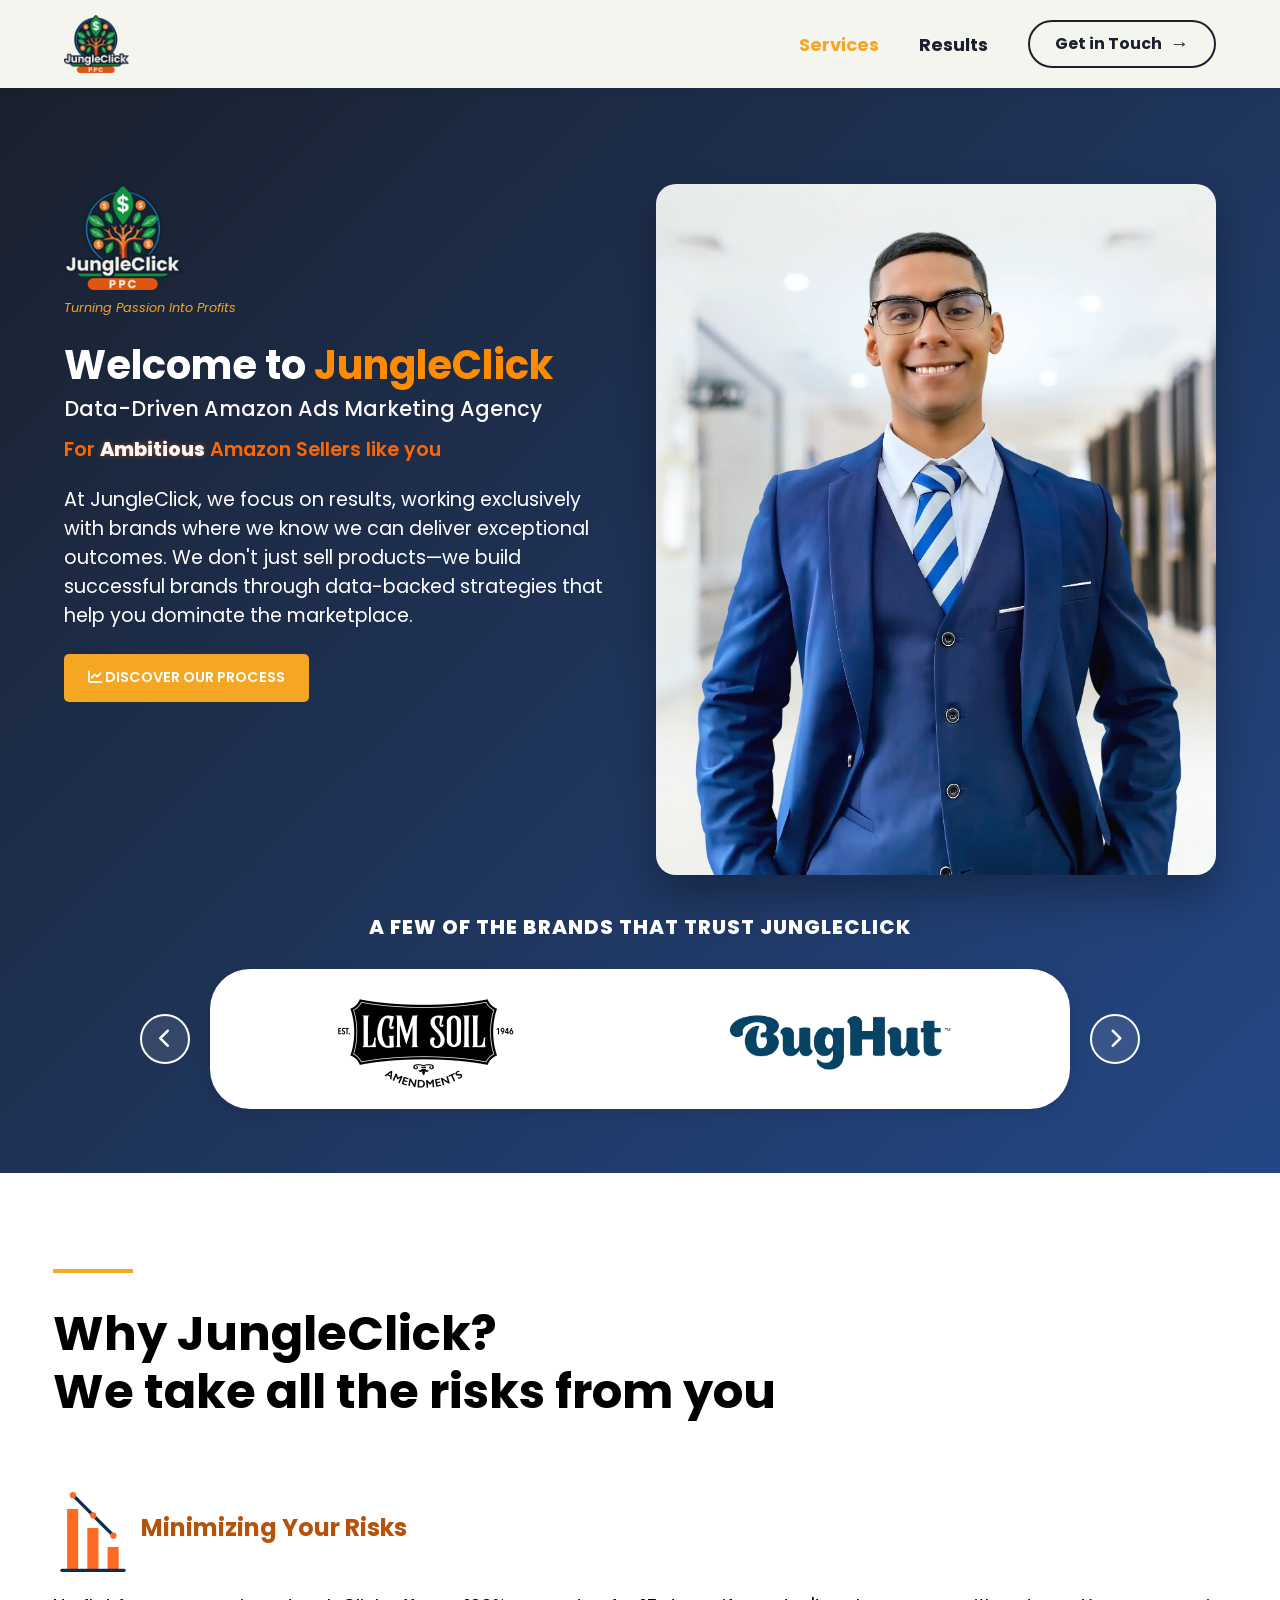
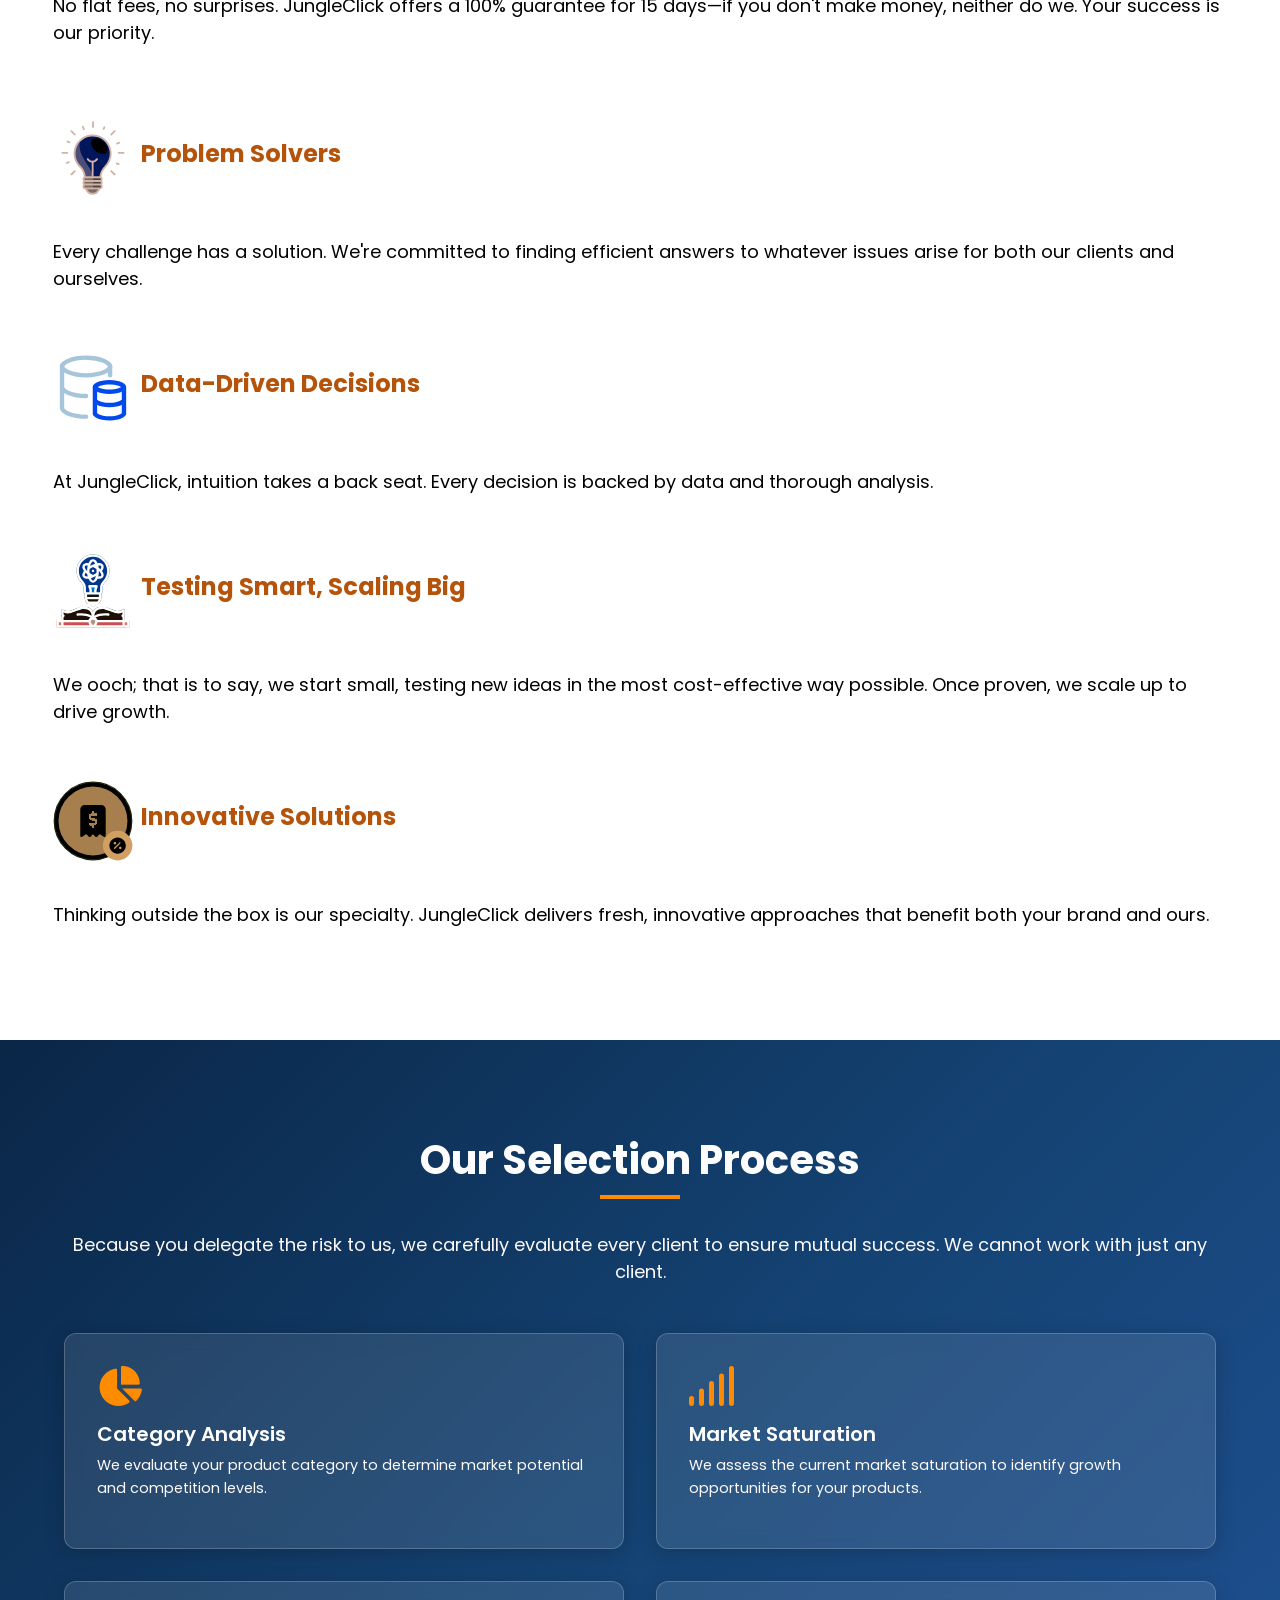
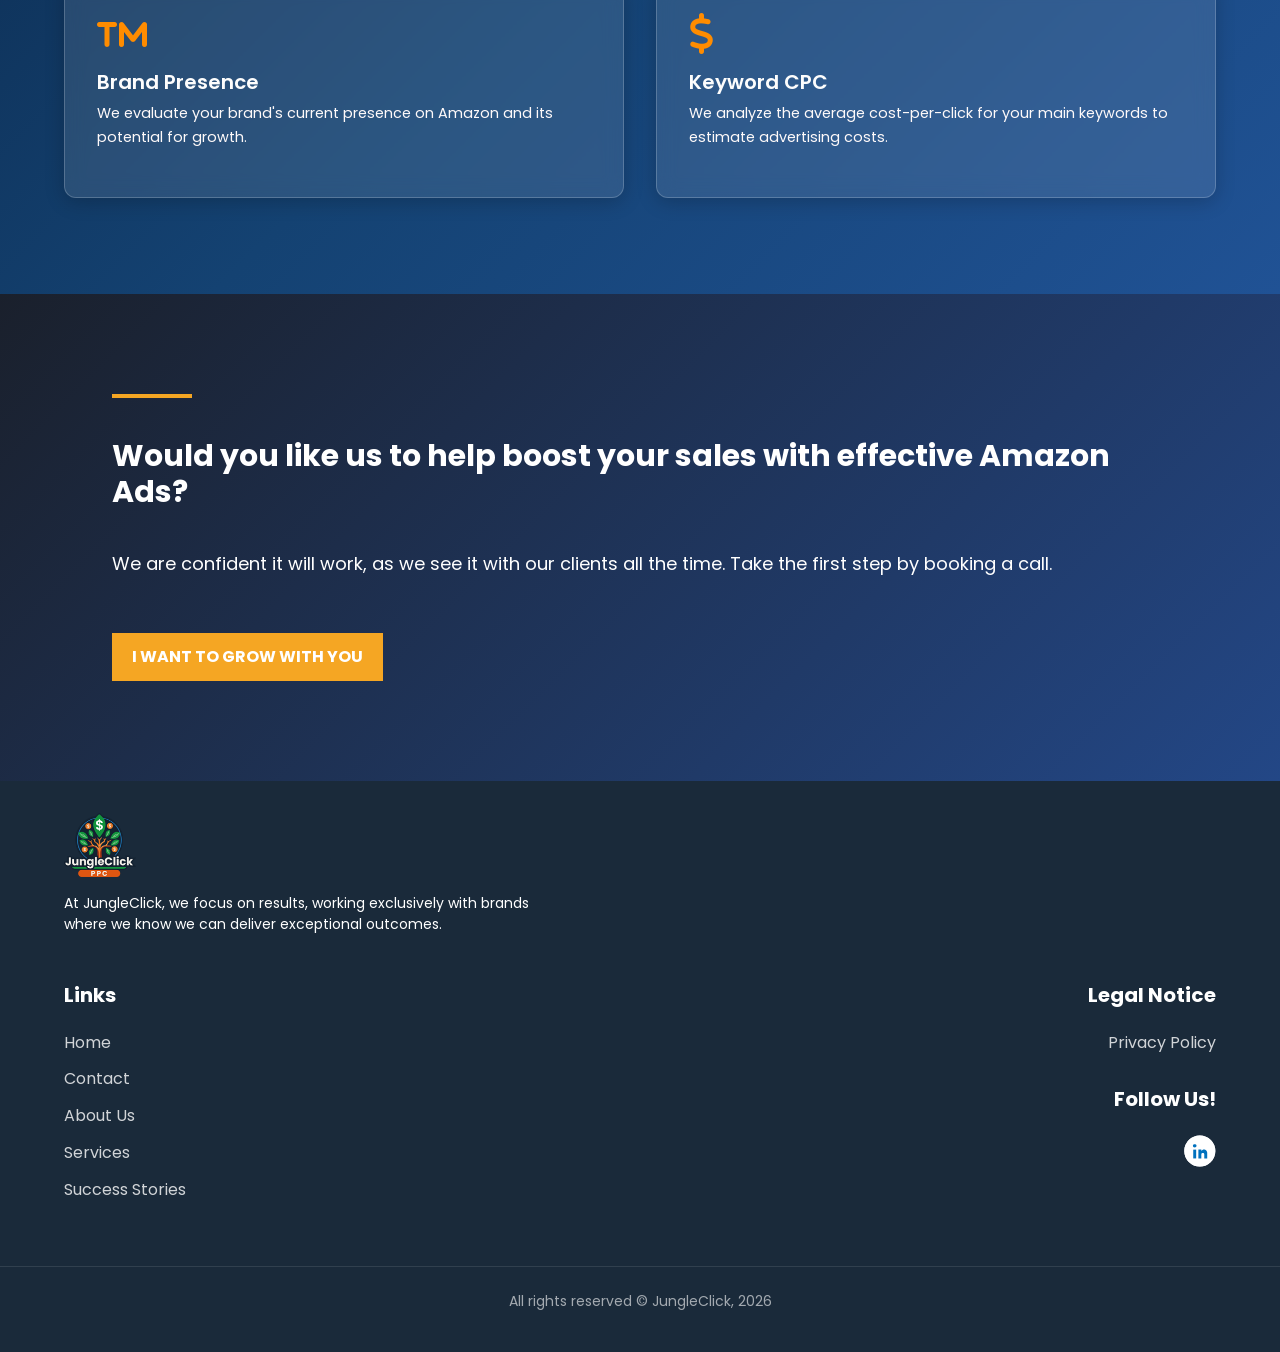
==== commit 0dbae505: "Change home to index" ====
--- a/index.html
+++ b/index.html
@@ -3,525 +3,15 @@
 <head>
     <meta charset="UTF-8">
     <meta name="viewport" content="width=device-width, initial-scale=1">
-    <title>JungleClick - Portfolio</title>
+    <title>JungleClick - Home</title>
     <link rel="stylesheet" href="https://cdn.jsdelivr.net/npm/bootstrap@5.3.0/dist/css/bootstrap.min.css">
     <link rel="stylesheet" href="https://cdnjs.cloudflare.com/ajax/libs/font-awesome/6.0.0/css/all.min.css">
     <link href="https://fonts.googleapis.com/css2?family=Poppins:wght@300;400;500;600;700;800;900&display=swap" rel="stylesheet">
-        <link rel="stylesheet" href="./css/output.css" />
-
+    
+    <link rel="stylesheet" href="layout.css">
+    
     <style>
-        * {
-            margin: 0;
-            padding: 0;
-            box-sizing: border-box;
-        }
-
-        body {
-            font-family: 'Poppins', sans-serif;
-            background-color: #f5f5f0;
-            color: #333;
-        }
-
-        /* Navigation Panel */
-        .nav-panel {
-            background-color: #f5f5f0;
-            padding: 2px;
-            position: sticky;
-            top: 0;
-            z-index: 1000;
-            box-shadow: 0 2px 4px rgba(0,0,0,0.05);
-        }
-
-        .nav-tabs-custom {
-            border: none;
-            display: flex;
-            justify-content: flex-end;
-            gap: 10px;
-            max-width: 1400px;
-            margin: 0 auto;
-            padding: 0 20px;
-        }
-
-        .nav-tab-item {
-            background: none;
-            border: none;
-            padding: 10px 25px;
-            font-size: 16px;
-            font-weight: 500;
-            color: #666;
-            cursor: pointer;
-            transition: all 0.3s ease;
-            border-radius: 0;
-            position: relative;
-        }
-
-        .nav-tab-item:hover {
-            color: #333;
-        }
-
-        .nav-tab-item.active {
-            color: #333;
-            font-weight: 700;
-        }
-
-        /* Hero Section */
-        .hero-section {
-            background: linear-gradient(90deg, #1a2a3a 0%, #2d4a5e 50%, #3d5a6e 100%);
-            padding: 58px 40px 100px 40px;
-            position: relative;
-        }
-
-        .hero-container {
-            max-width: 1000px;
-            margin: 0 auto;
-        }
-
-        .logo-container {
-            margin-bottom: 20px;
-        }
-
-        .logo-container img {
-            height: 60px;
-            width: auto;
-        }
-
-        .hero-tagline {
-            font-size: 20px;
-            font-weight: 650;
-            color: white;
-            margin-bottom: 10px;
-            text-transform: uppercase;
-        }
-
-        .hero-title {
-            font-size: 37px;
-            font-weight: 700;
-            color: white;
-            line-height: 1.2;
-            margin-bottom: 10px;
-        }
-
-        .hero-title .highlight {
-            color: #ff8c42;
-        }
-
-        .hero-subtitle {
-            font-size: 20px;
-            color: white;
-            line-height: 1.6;
-            margin-bottom: 30px;
-            max-width: 900px;
-        }
-
-        .cta-button {
-            background: #f17324;
-            color: white;
-            border: none;
-            padding: 20px 50px;
-            font-size: 24px;
-            font-weight: 700;
-            border-radius: 60px;
-            cursor: pointer;
-            display: inline-flex;
-            align-items: center;
-            gap: 15px;
-            transition: all 0.3s ease;
-            box-shadow: 0 4px 15px rgba(255, 140, 66, 0.4);
-            text-decoration: none;
-        }
-
-        .cta-button:hover {
-            background: #ff7a2e;
-            transform: translateY(-2px);
-            box-shadow: 0 6px 20px rgba(255, 140, 66, 0.5);
-            color: white;
-        }
-
-        .cta-icon {
-            width: 32px;
-            height: 32px;
-            background: white;
-            border-radius: 6px;
-            display: flex;
-            align-items: center;
-            justify-content: center;
-        }
-
-        .cta-icon::before {
-            content: '';
-            display: block;
-            width: 128px;
-            height: 128px;
-            background: url('assets/img/google_meet.png') center/contain no-repeat;
-            position: absolute;
-        }
-
-        .brands-trust-section {
-            margin-top: 40px;
-        }
-
-        .brands-trust-title {
-            font-size: 20px;
-            font-weight: 750;
-            color: white;
-            letter-spacing: 1px;
-            margin-left: 0;
-            margin-bottom: 30px;
-            text-align: center;
-        }
-
-        .brands-carousel-wrapper {
-            position: relative;
-            display: flex;
-            align-items: center;
-            gap: 20px;
-            justify-content: center;
-        }
-
-        .carousel-arrow {
-            background: none;
-            border: none;
-            color: rgba(255, 255, 255, 0.7);
-            font-size: 48px;
-            cursor: pointer;
-            transition: all 0.3s ease;
-            padding: 0;
-            width: 60px;
-            height: 60px;
-            display: flex;
-            align-items: center;
-            justify-content: center;
-        }
-
-        .carousel-arrow:hover {
-            color: white;
-            transform: scale(1.1);
-        }
-
-        .brands-container {
-            background: white;
-            border-radius: 40px;
-            padding: 50px 80px;
-            display: flex;
-            justify-content: space-around;
-            align-items: center;
-            gap: 60px;
-            flex: 1;
-        }
-
-        .brand-logo-1, .brand-logo-2, .brand-logo-3, .brand-logo-4 {
-            width: 200px;
-            height: 100px;
-            display: flex;
-            align-items: center;
-            justify-content: center;
-            flex-shrink: 0;
-        }
-
-        .brand-logo-1 img {
-            max-width: 200%;
-            max-height: 200%;
-            object-fit: contain;
-            display: block;
-        }
-
-        .brand-logo-2 img {
-            max-width: 125%;
-            max-height: 125%;
-            object-fit: contain;
-            display: block;
-            margin-right: 30px;
-        }
-
-        .brand-logo-3 img {
-            max-width: 120%;
-            max-height: 120%;
-            object-fit: contain;
-            display: block;
-        }
-
-        .brand-logo-4 img {
-            max-width: 125%;
-            max-height: 125%;
-            object-fit: contain;
-            display: block;
-        }
-
-        /* Certifications Section */
-        .certification-section {
-            background: #1a202c;;
-            padding: 30px 40px 80px 40px;
-            text-align: center;
-            color: white;
-        }
-
-        .certification-section h2 {
-            font-size: 48px;
-            font-weight: 700;
-            margin-bottom: 60px;
-        }
-
-        .certification-section h2 .highlight {
-            color: #ff8c42;
-        }
-
-        .cert-badges {
-            display: flex;
-            justify-content: center;
-            gap: 50px;
-            margin-bottom: 35px;
-            flex-wrap: wrap;
-        }
-
-        .cert-badge {
-            background: white;
-            padding: 15px 10px;
-            border-radius: 16px;
-            width: 220px;
-            box-shadow: 0 4px 12px rgba(0,0,0,0.15);
-        }
-
-        .cert-icon {
-            width: 100px;
-            height: 100px;
-            margin: 0 auto 25px;
-            border-radius: 50%;
-            display: flex;
-            align-items: center;
-            justify-content: center;
-            font-size: 40px;
-        }
-
-        .cert-icon.blue {
-            background: #5a9fd4;
-            color: white;
-        }
-
-        .cert-icon.orange {
-            background: #ff8c42;
-            color: white;
-        }
-
-        .cert-icon.purple {
-            background: #a78ac9;
-            color: white;
-        }
-
-        .cert-badge h4 {
-            color: #333;
-            font-size: 15px;
-            font-weight: 600;
-            line-height: 1.5;
-        }
-
-        .cert-disclaimer {
-            font-size: 22px;
-            margin-bottom: 25px;
-            opacity: 0.95;
-        }
-
-        .results-metrics-title {
-            font-size: 52px;
-            font-weight: 700;
-            margin-bottom: 70px;
-        }
-
-        .metrics-display {
-            display: flex;
-            justify-content: center;
-            gap: 100px;
-            flex-wrap: wrap;
-        }
-
-        .metric-display-item {
-            text-align: center;
-        }
-
-        .metric-circle {
-            width: 180px;
-            height: 180px;
-            border-radius: 50%;
-            background: #ff8c42;
-            border: 7px solid #e67835;
-            display: flex;
-            align-items: center;
-            justify-content: center;
-            margin: 0 auto 25px;
-            font-size: 52px;
-            font-weight: 900;
-            color: white;
-        }
-
-        .metric-display-label {
-            font-size: 19px;
-            font-weight: 600;
-            max-width: 260px;
-            margin: 0 auto;
-            line-height: 1.5;
-        }
-
-        /* Content Container */
-        .content-container {
-            max-width: 1200px;
-            margin: 0 auto;
-            padding: 60px 20px;
-        }
-
-        .tab-content-panel {
-            display: none;
-        }
-
-        .tab-content-panel.active {
-            display: block;
-        }
-
-        /* Success Stories Section */
-        .success-stories-section {
-            margin-top: 10px;
-            background-color: #f5f5f0;
-        }
-
-        .success-stories-section h2 {
-            font-size: 38px;
-            font-weight: 700;
-            text-align: center;
-            margin-bottom: 15px;
-            line-height: 1.3;
-        }
-
-        .success-stories-section .subtitle {
-            text-align: center;
-            font-size: 20px;
-            margin-bottom: 30px;
-            max-width: 900px;
-            margin-left: auto;
-            margin-right: auto;
-        }
-
-        .success-stories-section .subtitle strong {
-            font-weight: 700;
-        }
-
-        .story-cards {
-            display: flex;
-            flex-direction: column;
-            gap: 30px;
-            max-width: 1020px;
-            margin: 0 auto;
-            padding: 0 20px;
-        }
-
-        .story-card {
-            border: 3px solid #333;
-            border-radius: 60px;
-            padding: 15px 20px;
-            display: flex;
-            align-items: center;
-            gap: 40px;
-            background: white;
-            cursor: pointer;
-            transition: all 0.3s ease;
-        }
-
-        .story-card:hover {
-            transform: translateY(-4px);
-            box-shadow: 0 6px 20px rgba(0,0,0,0.1);
-        }
-
-        .story-card-image {
-            width: 120px;
-            height: 120px;
-            flex-shrink: 0;
-            background: none;
-            border-radius: 12px;
-            display: flex;
-            align-items: center;
-            justify-content: center;
-        }
-
-        .story-card-image img {
-            width: 100%;
-            height: 100%;
-            object-fit: contain;
-        }
-
-        .story-card-text {
-            flex: 1;
-            font-size: 22px;
-            font-weight: 700;
-            line-height: 1.4;
-            color: black;
-        }
-
-        /* Detailed Page Styles */
-        .large-headline {
-            font-size: 48px;
-            font-weight: 700;
-            text-align: center;
-            margin: 100px 0 80px 0;
-            line-height: 1.3;
-        }
-
-        .two-column-section {
-            display: grid;
-            grid-template-columns: 300px 1fr;
-            gap: 60px;
-            margin: 80px 0;
-            align-items: start;
-        }
-
-        .section-label {
-            font-size: 42px;
-            font-weight: 300;
-            color: #999;
-            position: sticky;
-            top: 120px;
-        }
-
-        .section-content {
-            font-size: 18px;
-            line-height: 1.8;
-        }
-
-        .section-content p {
-            margin-bottom: 25px;
-        }
-
-        .section-content ul {
-            list-style: none;
-            padding: 0;
-            margin: 20px 0;
-        }
-
-        .section-content ul li {
-            margin-bottom: 20px;
-            padding-left: 0;
-        }
-
-        .section-content ul li strong {
-            font-weight: 700;
-        }
-
-        .chart {
-            width: 100%;
-            height: 300px;
-            background: none;
-            border-radius: 8px;
-            display: flex;
-            align-items: center;
-            justify-content: center;
-            position: relative;
-            overflow: hidden;
-            margin-bottom: 40px;
-        }
-
-        .chart img {
-            width: 100%;
-            height: 100%;
-            object-fit: contain;
-        }
-
-        /* HOME PAGE STYLES - NEW */
+        /* ESTILOS ESPECÍFICOS DE HOME (Header, Hero, Carrusel de Marcas, Secciones) */
         @import url('https://fonts.googleapis.com/css2?family=Poppins:wght@300;400;600;700&display=swap');
         
         :root {
@@ -543,1527 +33,303 @@
             padding-top: 4rem;
         }
 
-        .home-navbar {
-            position: fixed;
-            top: 0;
-            width: 100%;
-            background-color: rgba(26, 32, 44, 0.8);
-            backdrop-filter: blur(10px);
-            z-index: 1000;
-            transition: all 0.3s ease;
-            padding: 1rem 0;
-        }
-
-        .home-navbar .container {
-            display: flex;
-            justify-content: flex-end;
-            align-items: center;
-            padding: 0 5%;
-            width: 100%;
-        }
-
-        .nav-links {
-            display: flex;
-            gap: 1.5rem;
-        }
-
-        .nav-button {
-            padding: 0.5rem 1rem;
-            background-color: transparent;
-            color: white;
-            text-decoration: none;
-            border-radius: 5px;
-            font-weight: 600;
-            transition: all 0.3s ease;
-            text-transform: uppercase;
-            border: 2px solid var(--jungle-orange);
-        }
-
-        .nav-button:hover {
-            background-color: var(--jungle-orange);
-            color: var(--bg-color);
-            transform: translateY(-2px);
-        }
-
-        .home-header-content {
-            display: flex;
-            flex-direction: column;
-            align-items: flex-start;
-        }
-
-        .home-logo-container {
-            display: flex;
-            flex-direction: column;
-            align-items: flex-start;
-            gap: 0.5rem;
-            animation: fadeInLeft 1s ease-out;
-        }
-
-        .home-logo {
-            width: 120px;
-            height: auto;
-        }
-
-        .home-company-name {
-            font-size: 2rem;
-            font-weight: 700;
-            color: var(--jungle-orange);
-            margin-bottom: 0.5rem;
-        }
-
-        .home-tagline {
-            font-size: 0.8rem;
-            font-style: italic;
-            color: var(--secondary-color);
-        }
-
-        .home-h1 {
-            font-size: 2.5rem;
-            font-weight: 700;
-            line-height: 1.2;
-            margin-top: 0.5rem;
-            animation: fadeInUp 1s ease-out;
-            text-align: left;
-            color: white;
-        }
-
-        .home-highlight {
-            color: var(--jungle-orange);
-            white-space: nowrap;
-        }
-
-        .home-description {
-            font-size: 1rem;
-            max-width: 600px;
-            margin-bottom: 1.5rem;
-            animation: fadeIn 1s ease-out 1s both;
-            text-align: left;
-            color: white;
-        }
-
-        .home-cta-button {
-            display: inline-block;
-            padding: 0.8rem 1.5rem;
-            background-color: var(--button-color);
-            color: white;
-            text-decoration: none;
-            border-radius: 5px;
-            font-weight: 600;
-            transition: all 0.3s ease;
-            text-transform: uppercase;
-            animation: fadeIn 1s ease-out 1.5s both;
-            font-size: 0.9rem;
-        }
-
-        .home-cta-button:hover {
-            background-color: #ff6b00;
-            transform: translateY(-3px);
-            box-shadow: 0 10px 20px rgba(0, 0, 0, 0.2);
-            color: white;
-        }
-
-        .home-image-container {
-            position: relative;
-            width: 100%;
-            padding-bottom: 60%;
-            background-color: rgba(255, 255, 255, 0.1);
-            border-radius: 20px;
-            overflow: hidden;
-            box-shadow: 0 20px 40px rgba(0, 0, 0, 0.3);
-            transition: all 0.3s ease;
-            animation: fadeInRight 1s ease-out;
-            margin-top: 2rem;
-        }
-
-        .home-image-container:hover {
-            transform: scale(1.02);
-            box-shadow: 0 30px 60px rgba(0, 0, 0, 0.4);
-        }
-
-        .home-image-container img {
-            position: absolute;
-            top: 0;
-            left: 50%;
-            transform: translateX(-50%);
-            width: 100%;
-            height: 100%;
-            object-fit: cover;
-            object-position: center top;
-            border-radius: 15px;
-        }
-
-        .home-dynamic-text-container {
-            position: relative;
-            height: 40px;
-            overflow: hidden;
-            margin-bottom: 1rem;
-            animation: fadeIn 1s ease-out 0.75s both;
-        }
-
-        #dynamicText {
-            font-size: 1.2rem;
-            font-weight: 600;
-            color: #ff6600;
-            position: absolute;
-            width: 100%;
-            height: 100%;
-            margin: 0;
-            line-height: 40px;
-            text-align: left;
-            opacity: 1;
-            transition: all 0.5s ease-in-out;
-        }
-
-        .changing-word {
-            display: inline-block;
-            position: relative;
-            transition: all 0.5s ease-in-out;
-            color: #f7f7f7;
-            font-weight: 800;
-            text-shadow: 0 0 5px rgba(255, 102, 0, 0.5);
-        }
-
-        .changing-word.active {
-            animation: rotateWord 0.5s ease-in-out;
-        }
-
-        @keyframes rotateWord {
-            0% {
-                transform: rotateX(0deg);
-                opacity: 1;
-            }
-            50% {
-                transform: rotateX(90deg);
-                opacity: 0;
-            }
-            100% {
-                transform: rotateX(0deg);
-                opacity: 1;
-            }
-        }
-
-        @keyframes fadeIn {
-            from {
-                opacity: 0;
-            }
-            to {
-                opacity: 1;
-            }
-        }
-
-        @keyframes pulse {
-            0% {
-                transform: scale(1);
-            }
-            50% {
-                transform: scale(1.1);
-            }
-            100% {
-                transform: scale(1);
-            }
-        }
-
-        @keyframes fadeInLeft {
-            from {
-                opacity: 0;
-                transform: translateX(-20px);
-            }
-            to {
-                opacity: 1;
-                transform: translateX(0);
-            }
-        }
-
-        @keyframes fadeInRight {
-            from {
-                opacity: 0;
-                transform: translateX(20px);
-            }
-            to {
-                opacity: 1;
-                transform: translateX(0);
-            }
-        }
-
-        @keyframes fadeInUp {
-            from {
-                opacity: 0;
-                transform: translateY(20px);
-            }
-            to {
-                opacity: 1;
-                transform: translateY(0);
-            }
-        }
-
-        .home-why-section {
-            color: black;
-            background-color: white;
-        }
-
-        .home-why-section h1,
-        .home-why-section h3,
-        .home-why-section p {
-            color: black;
-        }
-
-        .home-section-title {
-            font-size: 2.5rem;
-            font-weight: 700;
-            color: var(--jungle-orange);
-            margin-bottom: 2rem;
-            text-align: center;
-            position: relative;
-            padding-bottom: 15px;
-        }
-
-        .home-section-title::after {
-            content: '';
-            position: absolute;
-            bottom: 0;
-            left: 50%;
-            transform: translateX(-50%);
-            width: 80px;
-            height: 4px;
-            background-color: var(--jungle-orange);
-        }
-
-        .home-white-section,
-        .home-blue-section {
-            background: linear-gradient(135deg, #0a2647, #144272, #205295);
-            color: var(--text-color);
-            padding: 4rem 0;
-        }
-
-        .home-white-section .home-section-title,
-        .home-blue-section .home-section-title {
-            color: var(--primary-color);
-        }
-
-        .home-card-container {
-            display: flex;
-            flex-wrap: wrap;
-            gap: 2rem;
-            justify-content: center;
-        }
-
-        .home-card {
-            background: rgba(255, 255, 255, 0.1);
-            backdrop-filter: blur(10px);
-            border-radius: 12px;
-            padding: 2rem;
-            transition: all 0.3s ease;
-            box-shadow: 0 4px 20px rgba(0, 0, 0, 0.2);
-            width: calc(50% - 1rem);
-            display: flex;
-            flex-direction: column;
-            align-items: flex-start;
-            text-align: left;
-            overflow: hidden;
-            position: relative;
-            border: 1px solid rgba(255, 255, 255, 0.2);
-        }
-
-        .home-card::before {
-            content: '';
-            position: absolute;
-            top: -50%;
-            left: -50%;
-            width: 200%;
-            height: 200%;
-            background: radial-gradient(
-                circle,
-                rgba(255, 255, 255, 0.1) 0%,
-                rgba(255, 255, 255, 0) 70%
-            );
-            transform: rotate(30deg);
-            transition: all 0.5s ease;
-            opacity: 0;
-        }
-
-        .home-card:hover {
-            transform: translateY(-5px);
-            box-shadow: 0 12px 24px rgba(0, 0, 0, 0.3);
-        }
-
-        .home-card:hover::before {
-            opacity: 1;
-        }
-
-        .home-icon {
-            font-size: 2.5rem;
-            color: var(--jungle-orange);
-            margin-bottom: 1rem;
-            transition: all 0.3s ease;
-        }
-
-        .home-card:hover .home-icon {
-            transform: scale(1.1);
-        }
-
-        .home-card h4 {
-            font-size: 1.25rem;
-            font-weight: 600;
-            margin-bottom: 0.5rem;
-            color: var(--primary-color);
-        }
-
-        .home-card p {
-            font-size: 0.9rem;
-            color: var(--text-color);
-            line-height: 1.6;
-        }
+        .home-container { width: 90%; max-width: 1200px; margin: 0 auto; padding: 2rem 0; }
         
-
-        .home-certification-item {
-            background-color: white;
-            padding: 2rem;
-            border-radius: 0.75rem;
-            box-shadow: 0 4px 6px rgba(0, 0, 0, 0.1);
-            cursor: pointer;
-            transition: all 0.3s ease-in-out;
-            width: 200px;
-            height: 200px;
-            display: flex;
-            flex-direction: column;
-            justify-content: center;
-            align-items: center;
-        }
-
-        .home-certification-item:hover {
-            transform: scale(1.05);
-            box-shadow: 0 10px 15px rgba(0, 0, 0, 0.2);
-        }
-
-        .home-certification-item .icon-container {
-            width: 100px;
-            height: 100px;
+        .home-header-content { display: flex; flex-direction: column; align-items: flex-start; }
+        .home-logo-container { display: flex; flex-direction: column; align-items: flex-start; gap: 0.5rem; animation: fadeInLeft 1s ease-out; }
+        .home-logo { width: 120px; height: auto; }
+        .home-company-name { font-size: 2rem; font-weight: 700; color: var(--jungle-orange); margin-bottom: 0.5rem; }
+        .home-tagline { font-size: 0.8rem; font-style: italic; color: var(--secondary-color); }
+        .home-h1 { font-size: 2.5rem; font-weight: 700; line-height: 1.2; margin-top: 0.5rem; animation: fadeInUp 1s ease-out; text-align: left; color: white; }
+        .home-highlight { color: var(--jungle-orange); white-space: nowrap; }
+        .home-description { font-size: 1rem; max-width: 600px; margin-bottom: 1.5rem; animation: fadeIn 1s ease-out 1s both; text-align: left; color: white; }
+
+        .home-cta-button { display: inline-block; padding: 0.8rem 1.5rem; background-color: var(--button-color); color: white; text-decoration: none; border-radius: 5px; font-weight: 600; transition: all 0.3s ease; text-transform: uppercase; animation: fadeIn 1s ease-out 1.5s both; font-size: 0.9rem; }
+        .home-cta-button:hover { background-color: #ff6b00; transform: translateY(-3px); box-shadow: 0 10px 20px rgba(0, 0, 0, 0.2); color: white; }
+
+        .home-image-container { position: relative; width: 100%; padding-bottom: 60%; background-color: rgba(255, 255, 255, 0.1); border-radius: 20px; overflow: hidden; box-shadow: 0 20px 40px rgba(0, 0, 0, 0.3); transition: all 0.3s ease; animation: fadeInRight 1s ease-out; margin-top: 2rem; }
+        .home-image-container:hover { transform: scale(1.02); box-shadow: 0 30px 60px rgba(0, 0, 0, 0.4); }
+        .home-image-container img { position: absolute; top: 0; left: 50%; transform: translateX(-50%); width: 100%; height: 100%; object-fit: cover; object-position: center top; border-radius: 15px; }
+
+        .home-dynamic-text-container { position: relative; height: 40px; overflow: hidden; margin-bottom: 1rem; animation: fadeIn 1s ease-out 0.75s both; }
+        #dynamicText { font-size: 1.2rem; font-weight: 600; color: #ff6600; position: absolute; width: 100%; height: 100%; margin: 0; line-height: 40px; text-align: left; opacity: 1; transition: all 0.5s ease-in-out; }
+        .changing-word { display: inline-block; position: relative; transition: all 0.5s ease-in-out; color: #f7f7f7; font-weight: 800; text-shadow: 0 0 5px rgba(255, 102, 0, 0.5); }
+        .changing-word.active { animation: rotateWord 0.5s ease-in-out; }
+
+        @keyframes rotateWord { 0% { transform: rotateX(0deg); opacity: 1; } 50% { transform: rotateX(90deg); opacity: 0; } 100% { transform: rotateX(0deg); opacity: 1; } }
+        @keyframes fadeIn { from { opacity: 0; } to { opacity: 1; } }
+        @keyframes pulse { 0% { transform: scale(1); } 50% { transform: scale(1.1); } 100% { transform: scale(1); } }
+        @keyframes fadeInLeft { from { opacity: 0; transform: translateX(-20px); } to { opacity: 1; transform: translateX(0); } }
+        @keyframes fadeInRight { from { opacity: 0; transform: translateX(20px); } to { opacity: 1; transform: translateX(0); } }
+        @keyframes fadeInUp { from { opacity: 0; transform: translateY(20px); } to { opacity: 1; transform: translateY(0); } }
+
+        .home-why-section { color: black; background-color: white; }
+        .home-why-section h1, .home-why-section h3, .home-why-section p { color: black; }
+        .home-section-title { font-size: 2.5rem; font-weight: 700; color: var(--jungle-orange); margin-bottom: 2rem; text-align: center; position: relative; padding-bottom: 15px; }
+        .home-section-title::after { content: ''; position: absolute; bottom: 0; left: 50%; transform: translateX(-50%); width: 80px; height: 4px; background-color: var(--jungle-orange); }
+        
+        .home-white-section, .home-blue-section { background: linear-gradient(135deg, #0a2647, #144272, #205295); color: var(--text-color); padding: 4rem 0; }
+        .home-white-section .home-section-title, .home-blue-section .home-section-title { color: var(--primary-color); }
+
+        .home-card-container { display: flex; flex-wrap: wrap; gap: 2rem; justify-content: center; }
+        .home-card { background: rgba(255, 255, 255, 0.1); backdrop-filter: blur(10px); border-radius: 12px; padding: 2rem; transition: all 0.3s ease; box-shadow: 0 4px 20px rgba(0, 0, 0, 0.2); width: calc(50% - 1rem); display: flex; flex-direction: column; align-items: flex-start; text-align: left; overflow: hidden; position: relative; border: 1px solid rgba(255, 255, 255, 0.2); }
+        .home-card::before { content: ''; position: absolute; top: -50%; left: -50%; width: 200%; height: 200%; background: radial-gradient( circle, rgba(255, 255, 255, 0.1) 0%, rgba(255, 255, 255, 0) 70% ); transform: rotate(30deg); transition: all 0.5s ease; opacity: 0; }
+        .home-card:hover { transform: translateY(-5px); box-shadow: 0 12px 24px rgba(0, 0, 0, 0.3); }
+        .home-card:hover::before { opacity: 1; }
+        .home-icon { font-size: 2.5rem; color: var(--jungle-orange); margin-bottom: 1rem; transition: all 0.3s ease; }
+        .home-card:hover .home-icon { transform: scale(1.1); }
+        .home-card h4 { font-size: 1.25rem; font-weight: 600; margin-bottom: 0.5rem; color: var(--primary-color); }
+        .home-card p { font-size: 0.9rem; color: var(--text-color); line-height: 1.6; }
+
+        /* Responsive */
+        @media (max-width: 992px) {
+            .home-card { width: 100%; }
+            .home-header-content { flex-direction: column; align-items: flex-start; justify-content: space-between; }
+            .home-text-content { flex: 1; padding-right: 2rem; }
+            .home-image-container { flex: 1; margin-top: 0; }
+        }
+        @media (max-width: 768px) {
+            .home-logo { width: 100px; }
+            .home-h1 { font-size: 2rem; }
+            #dynamicText { font-size: 1rem; }
+            .home-description { font-size: 0.9rem; }
+            .home-cta-button { font-size: 0.8rem; padding: 0.7rem 1.2rem; display: block; text-align: center; margin: 0 auto; }
+            .home-image-container { padding-bottom: 100%; margin-top: 2rem; }
+            .home-image-container img { object-position: center 20%; }
+            .home-text-content { flex: 1; }
+        }
+        @media (min-width: 768px) {
+            .home-header-content { flex-direction: row; align-items: flex-start; justify-content: space-between; }
+            .home-text-content { flex: 1; padding-right: 2rem; }
+            .home-image-container { flex: 1; margin-top: 0; }
+        }
+        @media (min-width: 1024px) {
+            .home-description { font-size: 1.2rem; }
+        }
+
+        /* --- ESTILOS DEL CARRUSEL DE MARCAS --- */
+        .brands-trust-section { margin-top: 40px; width: 100%; padding-bottom: 2rem; }
+        .brands-trust-title { font-size: 20px; font-weight: 750; color: white; letter-spacing: 1px; margin-left: 0; margin-bottom: 30px; text-align: center; }
+        
+        .brands-carousel-wrapper {
+            display: flex; align-items: center; justify-content: center; gap: 20px;
+            max-width: 1000px; margin: 0 auto;
+        }
+
+        .carousel-arrow {
+            background: rgba(255, 255, 255, 0.1); border: 2px solid white; color: white;
+            width: 50px; height: 50px; border-radius: 50%;
+            display: flex; align-items: center; justify-content: center;
+            cursor: pointer; font-size: 20px; transition: all 0.3s ease; flex-shrink: 0;
+        }
+        .carousel-arrow:hover { background: #f5a623; border-color: #f5a623; transform: scale(1.1); }
+
+        .brands-container {
+            background: white; border-radius: 40px; padding: 20px 0;
+            width: 100%; overflow: hidden; position: relative;
+            box-shadow: 0 4px 15px rgba(0,0,0,0.1);
+        }
+
+        .brands-track { display: flex; width: 100%; }
+
+        .brand-slide {
+            min-width: 50%;
+            box-sizing: border-box;
             display: flex;
             justify-content: center;
             align-items: center;
-            border-radius: 50%;
-            margin-bottom: 1rem;
-        }
-
-        .home-certification-item .icon {
-            font-size: 3rem;
-            color: white;
-        }
-
-        .home-certification-item p {
-            text-align: center;
-            font-weight: 600;
-            color: #1a202c;
-            font-size: 0.9rem;
-        }
-
-        .home-container {
-            width: 90%;
-            max-width: 1200px;
-            margin: 0 auto;
-            padding: 2rem 0;
-        }
-
-        /* Responsive */
-        @media (max-width: 992px) {
-            .hero-title {
-                font-size: 38px;
-            }
-
-            .hero-subtitle {
-                font-size: 18px;
-            }
-
-            .cta-button {
-                font-size: 20px;
-                padding: 18px 40px;
-            }
-
-            .brands-container {
-                flex-wrap: wrap;
-                gap: 30px;
-            }
-
-            .two-column-section {
-                grid-template-columns: 1fr;
-                gap: 40px;
-            }
-
-            .section-label {
-                position: static;
-                font-size: 32px;
-            }
-
-            .cert-badges {
-                flex-direction: column;
-                align-items: center;
-            }
-
-            .metrics-display {
-                flex-direction: column;
-                align-items: center;
-                gap: 50px;
-            }
-
-            .story-card {
-                flex-direction: column;
-                text-align: center;
-                padding: 30px;
-            }
-
-            .story-card-text {
-                font-size: 18px;
-            }
-
-            .home-card {
-                width: 100%;
-            }
-
-            .home-header-content {
-                flex-direction: column;
-                align-items: flex-start;
-                justify-content: space-between;
-            }
-
-            .home-text-content {
-                flex: 1;
-                padding-right: 2rem;
-            }
-
-            .home-image-container {
-                flex: 1;
-                margin-top: 0;
-            }
-        }
+            padding: 0 20px;
+        }
+
+        .brand-logo-1, .brand-logo-2, .brand-logo-3, .brand-logo-4 { width: 200px; height: 100px; display: flex; align-items: center; justify-content: center; flex-shrink: 0; }
+        .brand-logo-1 img { max-width: 200%; max-height: 200%; object-fit: contain; display: block; }
+        .brand-logo-2 img { max-width: 125%; max-height: 125%; object-fit: contain; display: block; margin-right: 30px; }
+        .brand-logo-3 img { max-width: 120%; max-height: 120%; object-fit: contain; display: block; }
+        .brand-logo-4 img { max-width: 125%; max-height: 125%; object-fit: contain; display: block; }
 
         @media (max-width: 768px) {
-            .home-logo {
-                width: 100px;
-            }
-
-            .home-h1 {
-                font-size: 2rem;
-            }
-
-            #dynamicText {
-                font-size: 1rem;
-            }
-
-            .home-description {
-                font-size: 0.9rem;
-            }
-
-            .home-cta-button {
-                font-size: 0.8rem;
-                padding: 0.7rem 1.2rem;
-                display: block;
-                text-align: center;
-                margin: 0 auto;
-            }
-
-            .home-image-container {
-                padding-bottom: 100%;
-            }
-
-            .home-image-container img {
-                object-position: center 20%;
-            }
-
-            .home-navbar .home-container {
-                justify-content: center;
-            }
-
-            .nav-links {
-                gap: 1rem;
-            }
-
-            .nav-button {
-                padding: 0.4rem 0.8rem;
-            }
-
-            .home-header-content {
-                flex-direction: column;
-                align-items: flex-start;
-            }
-
-            .home-text-content {
-                flex: 1;
-            }
-
-            .home-image-container {
-                flex: 1;
-                margin-top: 2rem;
-            }
-        }
-
-        @media (min-width: 768px) {
-            .home-header-content {
-                flex-direction: row;
-                align-items: flex-start;
-                justify-content: space-between;
-            }
-
-            .home-text-content {
-                flex: 1;
-                padding-right: 2rem;
-            }
-
-            .home-image-container {
-                flex: 1;
-                margin-top: 0;
-            }
-        }
-
-        @media (min-width: 1024px) {
-            .home-description {
-                font-size: 1.2rem;
-            }
+            .brand-slide { min-width: 100%; }
         }
     </style>
 </head>
 <body>
 
-    <div class="nav-panel">
-        <div class="nav-tabs-custom">
-            <button class="nav-tab-item active" onclick="switchTab('home')">Home</button>
-            <button class="nav-tab-item" onclick="switchTab('results')">Results</button>
-            <button class="nav-tab-item" onclick="switchTab('lgm-soil')">LGM Soil</button>
-            <button class="nav-tab-item" onclick="switchTab('quick-clean')">Quick and Clean</button>
-            <button class="nav-tab-item" onclick="switchTab('bifenthrin')">Bifenthrin</button>
+    <div class="nav-panel"></div>
+
+    <header class="home-header">
+        <div class="home-container">
+            <div class="home-header-content">
+                <div class="home-text-content">
+                    <div class="home-logo-container" id="logoContainer">
+                        <img src="assets/img/logo.png" alt="JungleClick Logo" class="home-logo" />
+                        <p class="home-tagline">Turning Passion Into Profits</p>
+                    </div>
+                    <h1 class="home-h1">Welcome to <span class="home-highlight">JungleClick</span></h1>
+                    <h2 style="color: var(--text-color); font-size: 1.3rem; margin-bottom: 0.5rem; text-align: left;">
+                        Data-Driven Amazon Ads Marketing Agency
+                    </h2>
+                    <div class="home-dynamic-text-container">
+                        <p id="dynamicText">
+                            For <span class="changing-word">Ambitious</span> Amazon Sellers like you
+                        </p>
+                    </div>
+                    <p class="home-description">
+                        At JungleClick, we focus on results, working exclusively with brands where
+                        we know we can deliver exceptional outcomes. We don't just sell
+                        products—we build successful brands through data-backed strategies that
+                        help you dominate the marketplace.
+                    </p>
+                    <a href="#process" class="home-cta-button">
+                        <i class="fas fa-chart-line"></i> Discover Our Process
+                    </a>
+                </div>
+                <div class="home-image-container">
+                    <img src="assets/img/photo_cut.png" alt="JungleClick Team Member" />
+                </div>
+            </div>
+
+            <div class="brands-trust-section">
+                <h3 class="brands-trust-title">A FEW OF THE BRANDS THAT TRUST JUNGLECLICK</h3>
+                
+                <div class="brands-carousel-wrapper">
+                    <button class="carousel-arrow left-arrow" onclick="prevSlide()">
+                        <i class="fas fa-chevron-left"></i>
+                    </button>
+                    <div class="brands-container">
+                        <div class="brands-track" id="brandsTrack">
+                            <div class="brand-slide"><div class="brand-logo-1"><img src="assets/img/lgm soil.png" alt="LGM Soil"></div></div>
+                            <div class="brand-slide"><div class="brand-logo-2"><img src="assets/img/bughut.png" alt="Bug Hut"></div></div>
+                            <div class="brand-slide"><div class="brand-logo-3"><img src="assets/img/ultimatum.png" alt="Ultimatum"></div></div>
+                            <div class="brand-slide"><div class="brand-logo-4"><img src="assets/img/better.png" alt="Better"></div></div>
+                        </div>
+                    </div>
+                    <button class="carousel-arrow right-arrow" onclick="nextSlide()">
+                        <i class="fas fa-chevron-right"></i>
+                    </button>
+                </div>
+            </div>
+
         </div>
-    </div>
-
-    <!-- HOME PAGE - NEW -->
-    <div id="home" class="tab-content-panel active">
-        <header class="home-header">
+    </header>
+
+    <main>
+        <section id="why-jungleclick" class="home-why-section">
+            <div style="width: 91.666%; max-width: 1200px; margin: 0 auto; display: flex; flex-direction: column; gap: 4rem; padding: 6rem 0;">
+                <div style="display: flex; flex-direction: column; gap: 2rem;">
+                    <div style="display: flex; flex-direction: column; gap: 2rem;">
+                        <div style="width: 5rem; height: 0.25rem; background-color: #f5a623;"></div>
+                        <h1 style="font-weight: 700; font-size: 3rem; color: black;">
+                            <span>Why JungleClick?</span><br />
+                            <span style="font-size: 3rem;">We take all the risks from you</span>
+                        </h1>
+                    </div>
+                </div>
+                <div style="display: flex; flex-direction: column; gap: 1.25rem;">
+                    <div style="display: flex; flex-direction: column; gap: 2.5rem;">
+                        <div style="display: flex; flex-direction: column; gap: 1.25rem; margin-bottom: 1rem;">
+                             <div style="display: flex; gap: 0.5rem; align-items: center;">
+                                <img src="./assets/svg/statitics.svg" alt="risks" style="width: 5rem; height: 5rem; filter: invert(1);" />
+                                <h3 style="font-weight: 700; font-size: 1.5rem; color: #b45309;">Minimizing Your Risks</h3>
+                            </div>
+                            <p style="font-size: 1.125rem; color: black;">
+                                No flat fees, no surprises. JungleClick offers a 100% guarantee
+                                for 15 days—if you don't make money, neither do we. Your success is
+                                our priority.
+                            </p>
+                        </div>
+                        <div style="display: flex; gap: 0.5rem; align-items: center;">
+                            <img src="./assets/svg/ligh_1.svg" alt="risks" style="width: 5rem; height: 5rem; filter: invert(1);" />
+                            <h3 style="font-weight: 700; font-size: 1.5rem; color: #b45309;">Problem Solvers</h3>
+                        </div>
+                        <p style="font-size: 1.125rem; color: black;">Every challenge has a solution. We're committed to finding efficient
+                            answers to whatever issues arise for both our clients and ourselves.</p>
+
+                        <div style="display: flex; gap: 0.5rem; align-items: center;">
+                            <img src="./assets/svg/data_1.svg" alt="risks" style="width: 5rem; height: 5rem; filter: invert(1);" />
+                            <h3 style="font-weight: 700; font-size: 1.5rem; color: #b45309;">Data-Driven Decisions</h3>
+                        </div>
+                        <p style="font-size: 1.125rem; color: black;">At JungleClick, intuition takes a back seat. Every decision is
+                            backed by data and thorough analysis.</p>
+
+                        <div style="display: flex; gap: 0.5rem; align-items: center;">
+                            <img src="./assets/svg/experiment_1.svg" alt="risks" style="width: 5rem; height: 5rem; filter: invert(1);" />
+                            <h3 style="font-weight: 700; font-size: 1.5rem; color: #b45309;">Testing Smart, Scaling Big</h3>
+                        </div>
+                        <p style="font-size: 1.125rem; color: black;">We ooch; that is to say, we start small, testing new ideas in the
+                            most cost-effective way possible. Once proven, we scale up to drive
+                            growth.</p>
+
+                        <div style="display: flex; gap: 0.5rem; align-items: center;">
+                            <img src="./assets/svg/Icon.svg" alt="risks" style="width: 5rem; height: 5rem; filter: invert(1);" />
+                            <h3 style="font-weight: 700; font-size: 1.5rem; color: #b45309;">Innovative Solutions</h3>
+                        </div>
+                        <p style="font-size: 1.125rem; color: black;">Thinking outside the box is our specialty. JungleClick delivers
+                            fresh, innovative approaches that benefit both your brand and ours.</p>
+                    </div>
+                </div>
+            </div>
+        </section>
+
+        <section id="process" class="home-white-section">
             <div class="home-container">
-                <div class="home-header-content">
-                    <div class="home-text-content">
-                        <div class="home-logo-container" id="logoContainer">
-                            <img src="assets/img/logo.png" alt="JungleClick Logo" class="home-logo" />
-                            <p class="home-tagline">Turning Passion Into Profits</p>
-                        </div>
-                        <h1 class="home-h1">Welcome to <span class="home-highlight">JungleClick</span></h1>
-                        <h2 style="color: var(--text-color); font-size: 1.3rem; margin-bottom: 0.5rem; text-align: left;">
-                            Data-Driven Amazon Ads Marketing Agency
-                        </h2>
-                        <div class="home-dynamic-text-container">
-                            <p id="dynamicText">
-                                For <span class="changing-word">Ambitious</span> Amazon Sellers like you
-                            </p>
-                        </div>
-                        <p class="home-description">
-                            At JungleClick, we focus on results, working exclusively with brands where
-                            we know we can deliver exceptional outcomes. We don't just sell
-                            products—we build successful brands through data-backed strategies that
-                            help you dominate the marketplace.
-                        </p>
-                        <a href="#process" class="home-cta-button">
-                            <i class="fas fa-chart-line"></i> Discover Our Process
-                        </a>
-                    </div>
-                    <div class="home-image-container">
-                        <img src="assets/img/photo_cut.png" alt="JungleClick Team Member" />
-                    </div>
-                </div>
-            </div>
-        </header>
-        <main>
-            <section class="certification-section">
-                <div class="home-container">
-                    <h2 class="text-5xl font-bold text-center mb-16 text-white">
-                        Our Team is fully certified
+                <h2 class="home-section-title">Our Selection Process</h2>
+                <p style="text-align: center; font-size: 1.125rem; margin-bottom: 3rem;">
+                    Because you delegate the risk to us, we carefully evaluate every client
+                    to ensure mutual success. We cannot work with just any client.
+                </p>
+                <div class="home-card-container">
+                    <div class="home-card">
+                        <i class="fas fa-chart-pie home-icon"></i>
+                        <h4>Category Analysis</h4>
+                        <p>We evaluate your product category to determine market potential and competition levels.</p>
+                    </div>
+                    <div class="home-card">
+                        <i class="fas fa-signal home-icon"></i>
+                        <h4>Market Saturation</h4>
+                        <p>We assess the current market saturation to identify growth opportunities for your products.</p>
+                    </div>
+                    <div class="home-card">
+                        <i class="fas fa-trademark home-icon"></i>
+                        <h4>Brand Presence</h4>
+                        <p>We evaluate your brand's current presence on Amazon and its potential for growth.</p>
+                    </div>
+                    <div class="home-card">
+                        <i class="fas fa-dollar-sign home-icon"></i>
+                        <h4>Keyword CPC</h4>
+                        <p>We analyze the average cost-per-click for your main keywords to estimate advertising costs.</p>
+                    </div>
+                </div>
+            </div>
+        </section>
+
+        <section style="background: linear-gradient(135deg, #1a202c 0%, #234786 100%) ; padding: 5rem 1.25rem;">
+            <div style="width: 91.666%; max-width: 1200px; margin: 0 auto; color: white; padding: 1.25rem 2.5rem; max-width: 1200px;">
+                <div>
+                    <div style="width: 5rem; height: 0.25rem; background-color: #f5a623;"></div>
+                    <h2 style="font-weight: 700; font-size: 1.875rem; padding-top: 2.5rem; margin-bottom: 1rem;">
+                        Would you like us to help boost your sales with effective Amazon Ads?
                     </h2>
-                    <div id="badge-carousel" style="display: flex; justify-content: center; align-items: center; gap: 2rem; flex-wrap: wrap;">
-                        <div class="home-certification-item animate-float">
-                            <div class="icon-container" style="background-color: #4299e1">
-                                <i class="icon fas fa-play-circle"></i>
-                            </div>
-                            <p>Amazon Video Ads Certification</p>
-                        </div>
-                        <div class="home-certification-item animate-float animation-delay-200">
-                            <div class="icon-container" style="background-color: #ed8936">
-                                <i class="icon fas fa-ad"></i>
-                            </div>
-                            <p>Amazon Sponsored Ads Certification</p>
-                        </div>
-                        <div class="home-certification-item animate-float animation-delay-400">
-                            <div class="icon-container" style="background-color: #9f7aea">
-                                <i class="icon fas fa-chart-line"></i>
-                            </div>
-                            <p>Amazon Sponsored Ads Advanced Certification</p>
-                        </div>
-                    </div>
-                </div>
-            </section>
-            <style>
-                .container {
-                    max-width: 1500px;
-                    margin: 0 auto;
-                    position: relative;
-                    z-index: 10;
-                }
-                h2 {
-                    font-size: 3rem;
-                    font-weight: bold;
-                    text-align: center;
-                    margin-bottom: 4rem;
-                    color: white;
-                }
-                #badge-carousel {
-                    display: flex;
-                    justify-content: center;
-                    align-items: center;
-                    gap: 2rem;
-                    flex-wrap: wrap;
-                }
-                .certification-item {
-                    background-color: white;
-                    padding: 1rem;
-                    border-radius: 0.75rem;
-                    box-shadow: 0 4px 6px rgba(0, 0, 0, 0.1);
-                    cursor: pointer;
-                    transition: all 0.3s ease-in-out;
-                }
-                .certification-item:hover {
-                    transform: scale(1.05);
-                    box-shadow: 0 10px 15px rgba(0, 0, 0, 0.2);
-                }
-                .certification-item img {
-                    width: 260px;
-                    height: 160px;
-                    object-fit: contain;
-                    margin-bottom: 1rem;
-                }
-                .certification-item p {
-                    text-align: center;
-                    font-weight: 600;
-                    color: #1a202c;
-                }
-                .modal {
-                    display: none;
-                    position: fixed;
-                    z-index: 100;
-                    left: 0;
-                    top: 0;
-                    width: 100%;
-                    height: 100%;
-                    background-color: rgba(0, 0, 0, 0.5);
-                    overflow: auto;
-                }
-                .modal-content {
-                    background-color: white;
-                    margin: 5% auto;
-                    padding: 2rem;
-                    border-radius: 0.5rem;
-                    max-width: 500px;
-                    width: 90%;
-                    position: relative;
-                    top: 50%;
-                    transform: translateY(-50%);
-                    box-shadow: 0 10px 25px rgba(0, 0, 0, 0.2);
-                    animation: modalAppear 0.3s ease-out;
-                }
-                @keyframes modalAppear {
-                    from {
-                        opacity: 0;
-                        transform: translateY(-60%);
-                    }
-                    to {
-                        opacity: 1;
-                        transform: translateY(-50%);
-                    }
-                }
-                .close {
-                    color: #aaa;
-                    float: right;
-                    font-size: 28px;
-                    font-weight: bold;
-                    cursor: pointer;
-                    transition: color 0.2s;
-                }
-                .close:hover,
-                .close:focus {
-                    color: #000;
-                    text-decoration: none;
-                }
-                @keyframes float {
-                    0% {
-                        transform: translateY(0px);
-                    }
-                    50% {
-                        transform: translateY(-10px);
-                    }
-                    100% {
-                        transform: translateY(0px);
-                    }
-                }
-                .animate-float {
-                    animation: float 3s ease-in-out infinite;
-                }
-                .animation-delay-200 {
-                    animation-delay: 200ms;
-                }
-                .animation-delay-400 {
-                    animation-delay: 400ms;
-                }
-                @media (max-width: 768px) {
-                    .modal-content {
-                        width: 95%;
-                        margin: 10% auto;
-                    }
-                }
-            </style>
-            <div id="certModal" class="modal">
-                <div class="modal-content">
-                    <span class="close">&times;</span>
-                    <h3 id="modalTitle"></h3>
-                    <img
-                        id="modalImage"
-                        src=""
-                        alt=""
-                        style="width: 100%; height: auto; object-fit: contain; margin-bottom: 1rem"
-                    />
-                    <p id="modalDescription"></p>
-                </div>
-            </div>
-            <script>
-                const certifications = [
-                    {
-                        name: 'Amazon Video Ads Certification',
-                        image: 'assets/img/amazonVideoAdsCertificatin.png',
-                        description:
-                            'This certification demonstrates proficiency in Amazon Video Ads. It covers advanced techniques and strategies for optimizing video advertising campaigns on Amazon.',
-                    },
-                    {
-                        name: 'Amazon Sponsored Ads Certification',
-                        image: 'assets/img/spnosoredAds.png',
-                        description:
-                            'This certification showcases expertise in Amazon Sponsored Ads. It includes comprehensive knowledge of creating and managing effective sponsored ad campaigns on the Amazon platform.',
-                    },
-                    {
-                        name: 'Amazon Sponsored Ads Advanced Certification',
-                        image: './assets/img/sponsored_Ads_Advanced_Certification.png',
-                        description:
-                            'This advanced certification proves mastery in Amazon Sponsored Ads. It covers complex strategies and tools for maximizing the performance of sponsored ad campaigns on Amazon.',
-                    },
-                ];
-                const certItems = document.querySelectorAll('.home-certification-item');
-                const modal = document.getElementById('certModal');
-                const modalTitle = document.getElementById('modalTitle');
-                const modalImage = document.getElementById('modalImage');
-                const modalDescription = document.getElementById('modalDescription');
-                const closeBtn = document.getElementsByClassName('close')[0];
-                certItems.forEach((item, index) => {
-                    item.addEventListener('click', () => openModal(certifications[index]));
-                });
-                function openModal(cert) {
-                    modalTitle.textContent = cert.name;
-                    modalImage.src = cert.image;
-                    modalImage.alt = cert.name;
-                    modalDescription.textContent = cert.description;
-                    modal.style.display = 'block';
-                    document.body.style.overflow = 'hidden';
-                }
-                closeBtn.onclick = function () {
-                    closeModal();
-                };
-                window.onclick = function (event) {
-                    if (event.target == modal) {
-                        closeModal();
-                    }
-                };
-                function closeModal() {
-                    modal.style.display = 'none';
-                    document.body.style.overflow = 'auto';
-                }
-            </script>
-            <section id="why-jungleclick" class="home-why-section">
-                <div style="width: 91.666%; max-width: 1200px; margin: 0 auto; display: flex; flex-direction: column; gap: 4rem; padding: 8rem 0;">
-                    <div style="display: flex; flex-direction: column; gap: 2rem;">
-                        <div style="display: flex; flex-direction: column; gap: 4rem;">
-                            <div style="width: 5rem; height: 0.25rem; background-color: #f5a623;"></div>
-                            <h1 style="font-weight: 700; font-size: 3rem; color: black;">
-                                <span>Why JungleClick?</span><br />
-                                <span style="font-size: 3rem;">We take all the risks from you</span>
-                            </h1>
-                        </div>
-                    </div>
-                    <div style="display: flex; flex-direction: column; gap: 1.25rem;">
-                        <div style="display: flex; flex-direction: column; gap: 2.5rem;">
-                            <div style="display: flex; flex-direction: column; gap: 2.5rem;">
-                                <div style="display: flex; flex-direction: column; gap: 1.25rem; margin-bottom: 1rem;">
-                                    <div style="display: flex; gap: 0.5rem; align-items: center;">
-                                        <img src="./assets/svg/statitics.svg" alt="risks" style="width: 2rem; height: 2rem; filter: invert(1);" />
-                                        <h3 style="font-weight: 700; font-size: 1.5rem; color: #b45309;">
-                                            Minimizing Your Risks
-                                        </h3>
-                                    </div>
-                                    <p style="font-size: 1.125rem; color: black;">
-                                        No flat fees, no surprises. JungleClick offers a 100% guarantee
-                                        for 15 days—if you don't make money, neither do we. Your success is
-                                        our priority.
-                                    </p>
-                                </div>
-                                <div style="display: flex; gap: 0.5rem; align-items: center;">
-                                    <img src="./assets/svg/ligh_1.svg" alt="risks" style="width: 2rem; height: 2rem; filter: invert(1);" />
-                                    <h3 style="font-weight: 700; font-size: 1.5rem; color: #b45309;">
-                                        Problem Solvers
-                                    </h3>
-                                </div>
-                                <p style="font-size: 1.125rem; color: black;">
-                                    Every challenge has a solution. We're committed to finding efficient
-                                    answers to whatever issues arise for both our clients and ourselves.
-                                </p>
-                                <div style="display: flex; gap: 0.5rem; align-items: center;">
-                                    <img src="./assets/svg/data_1.svg" alt="risks" style="width: 2rem; height: 2rem; filter: invert(1);" />
-                                    <h3 style="font-weight: 700; font-size: 1.5rem; color: #b45309;">
-                                        Data-Driven Decisions
-                                    </h3>
-                                </div>
-                                <p style="font-size: 1.125rem; color: black;">
-                                    At JungleClick, intuition takes a back seat. Every decision is
-                                    backed by data and thorough analysis.
-                                </p>
-                                <div style="display: flex; gap: 0.5rem; align-items: center;">
-                                    <img
-                                        src="./assets/svg/experiment_1.svg"
-                                        alt="risks"
-                                        style="width: 2rem; height: 2rem; filter: invert(1);"
-                                    />
-                                    <h3 style="font-weight: 700; font-size: 1.5rem; color: #b45309;">
-                                        Testing Smart, Scaling Big
-                                    </h3>
-                                </div>
-                                <p style="font-size: 1.125rem; color: black;">
-                                    We ooch; that is to say, we start small, testing new ideas in the
-                                    most cost-effective way possible. Once proven, we scale up to drive
-                                    growth.
-                                </p>
-                                <div style="display: flex; gap: 0.5rem; align-items: center;">
-                                    <img src="./assets/svg/Icon.svg" alt="risks" style="width: 2rem; height: 2rem; filter: invert(1);" />
-                                    <h3 style="font-weight: 700; font-size: 1.5rem; color: #b45309;">
-                                        Innovative Solutions
-                                    </h3>
-                                </div>
-                                <p style="font-size: 1.125rem; color: black;">
-                                    Thinking outside the box is our specialty. JungleClick delivers
-                                    fresh, innovative approaches that benefit both your brand and ours.
-                                </p>
-                            </div>
-                        </div>
-                    </div>
-                </div>
-            </section>
-            <section id="process" class="home-white-section">
-                <div class="home-container">
-                    <h2 class="home-section-title">Our Selection Process</h2>
-                    <p style="text-align: center; font-size: 1.125rem; margin-bottom: 3rem;">
-                        Because you delegate the risk to us, we carefully evaluate every client
-                        to ensure mutual success. We cannot work with just any client.
+                    <p style="margin-top: 2.5rem; font-size: 1.125rem;">
+                        We are confident it will work, as we see it with our clients all the time.
+                        Take the first step by booking a call.
                     </p>
-                    <div class="home-card-container">
-                        <div class="home-card">
-                            <i class="fas fa-chart-pie home-icon"></i>
-                            <h4>Category Analysis</h4>
-                            <p>
-                                We evaluate your product category to determine market potential and
-                                competition levels.
-                            </p>
-                        </div>
-                        <div class="home-card">
-                            <i class="fas fa-signal home-icon"></i>
-                            <h4>Market Saturation</h4>
-                            <p>
-                                We assess the current market saturation to identify growth
-                                opportunities for your products.
-                            </p>
-                        </div>
-                        <div class="home-card">
-                            <i class="fas fa-trademark home-icon"></i>
-                            <h4>Brand Presence</h4>
-                            <p>
-                                We evaluate your brand's current presence on Amazon and its potential
-                                for growth.
-                            </p>
-                        </div>
-                        <div class="home-card">
-                            <i class="fas fa-dollar-sign home-icon"></i>
-                            <h4>Keyword CPC</h4>
-                            <p>
-                                We analyze the average cost-per-click for your main keywords to
-                                estimate advertising costs.
-                            </p>
-                        </div>
-                    </div>
-                </div>
-            </section>
-            <section style="background: linear-gradient(135deg, #1a202c 0%, #234786 100%) ; padding: 5rem 1.25rem;">
-                <div style="width: 91.666%; max-width: 1200px; margin: 0 auto; color: white; padding: 1.25rem 2.5rem; max-width: 1200px;">
-                    <div>
-                        <div style="width: 5rem; height: 0.25rem; background-color: #f5a623;"></div>
-                        <h2 style="font-weight: 700; font-size: 1.875rem; padding-top: 2.5rem; margin-bottom: 1rem;">
-                            Would you like us to help boost your sales with effective Amazon Ads?
-                        </h2>
-                        <p style="margin-top: 2.5rem; font-size: 1.125rem;">
-                            We are confident it will work, as we see it with our clients all the time.
-                            Take the first step by booking a call.
-                        </p>
-                    </div>
-                    <div style="display: flex; justify-content: flex-start; align-items: center; padding-top: 2.5rem;">
-                        <a
-                            target="_blank"
-                            href="https://calendar.app.google/9PVF3Lyapjcjinua7"
-                            style="text-transform: uppercase; padding: 0.75rem 1.25rem; background-color: #f5a623; text-decoration: none; font-size: 1rem; font-weight: 700; color: white; text-align: center; display: inline-block;"
-                        >
-                            I want to grow with you
-                        </a>
-                    </div>
-                </div>
-            </section>
-        </main>
-        <footer style="background-color: #1a2a3a; color: white">
-            <div class="home-container">
-                <div style="display: flex; flex-wrap: wrap; justify-content: space-between;">
-                    <div style="width: 100%; margin-bottom: 2rem;">
-                        <a href="#inicio" style="display: inline-block; margin-bottom: 1.5rem;">
-                            <img
-                                src="./assets/img/logo.png"
-                                alt="Turning Passion Into Profits"
-                                style="height: 4rem;"
-                            />
-                        </a>
-                        <p style="font-size: 0.875rem; margin-bottom: 1rem; line-height: 1.5;">
-                            At JungleClick, we focus on results, working exclusively with brands
-                            where we know we can deliver exceptional outcomes.
-                        </p>
-                    </div>
-                    <div style="width: 100%; margin-bottom: 2rem;">
-                        <h3 style="font-size: 1.25rem; font-weight: 700; margin-bottom: 1.5rem;">Enlaces</h3>
-                        <ul style="list-style: none; padding: 0; margin: 0; display: flex; flex-direction: column; gap: 1rem;">
-                            <li>
-                                <a href="#" style="color: white; text-decoration: none;">Inicio</a>
-                            </li>
-                            <li>
-                                <a href="#why-jungleclick" style="color: white; text-decoration: none;">Acerca de nosotros</a>
-                            </li>
-                            <li>
-                                <a href="#process" style="color: white; text-decoration: none;">Servicios</a>
-                            </li>
-                            <li>
-                                <a href="#boost-sales" style="color: white; text-decoration: none;">Casos de éxito</a>
-                            </li>
-                            <li>
-                                <a href="#" style="color: white; text-decoration: none;">Contacto</a>
-                            </li>
-                        </ul>
-                    </div>
-                    <div style="width: 100%; display: flex; flex-direction: column; align-items: flex-end;">
-                        <h3 style="font-size: 1.25rem; font-weight: 700; margin-bottom: 1.5rem;">Aviso Legal</h3>
-                        <ul style="list-style: none; padding: 0; margin: 0; text-align: right; display: flex; flex-direction: column; gap: 1rem;">
-                            <li>
-                                <a href="#" style="color: white; text-decoration: none;">Política de Privacidad</a>
-                            </li>
-                        </ul>
-                        <div style="margin-top: 2.5rem;">
-                            <h3 style="font-size: 1.25rem; font-weight: 700; margin-bottom: 1rem; text-align: right;">Síguenos</h3>
-                            <div style="display: flex; justify-content: flex-end; gap: 0.5rem;">
-                                <a href="#" target="_blank" style="margin-left: 10px;">
-                                    <img
-                                        src="./assets/svg/instagram.svg"
-                                        alt="Instagram"
-                                        style="height: 2rem; width: 2rem;"
-                                    />
-                                </a>
-                                <a href="#" target="_blank" style="margin-left: 10px;">
-                                    <img src="./assets/svg/facebook.svg" alt="Facebook" style="height: 2rem; width: 2rem;" />
-                                </a>
-                                <a href="#" target="_blank" style="margin-left: 10px;">
-                                    <img src="./assets/svg/linkedin.svg" alt="LinkedIn" style="height: 2rem; width: 2rem;" />
-                                </a>
-                                <a href="#" target="_blank" style="margin-left: 10px;">
-                                    <img src="./assets/svg/tiktok.svg" alt="TikTok" style="height: 2rem; width: 2rem;" />
-                                </a>
-                                <a href="#" target="_blank" style="margin-left: 10px;">
-                                    <img src="./assets/svg/wsp.svg" alt="WhatsApp" style="height: 2rem; width: 2rem;" />
-                                </a>
-                            </div>
-                        </div>
-                    </div>
-                </div>
-            </div>
-            <div style="border-top: 1px solid rgba(255, 255, 255, 0.3);">
-                <div class="home-container">
-                    <p style="text-align: center; font-size: 0.875rem;">
-                        Todos los derechos reservados &copy; JungleClick, 2025
-                    </p>
-                </div>
-            </div>
-        </footer>
-    </div>
-
-    <!-- RESULTS PAGE -->
-    <div id="results" class="tab-content-panel">
-        
-        <div class="hero-section">
-            <div class="hero-container">
-                <div class="logo-container">
-                    <img src="assets/img/logojungle.png" alt="JungleClick Logo">
-                </div>
-
-                <p class="hero-tagline">FOR BRANDS THAT WON'T SETTLE FOR "GOOD ENOUGH"</p>
-                
-                <h1 class="hero-title">
-                    Engineered to Build the next <span class="highlight">Category Leaders</span>
-                </h1>
-
-                <p class="hero-subtitle">
-                    We partner with brands ready to outperform their competitors, with systems designed to maximize profits, strengthen ranking, and scale sustainably.
-                </p>
-
-                <a 
-                    href="https://calendly.com/start-jungleclickppc/30-minute-ppc-audit-with-jungleclick"
-                    class="cta-button"
-                    target="_blank"
-                    rel="noopener noreferrer"
-                    style="text-decoration: none;">
-                    <span class="cta-icon"></span>
-                    Book your free PPC Audit
-                </a>
-
-                <div class="brands-trust-section">
-                    <h3 class="brands-trust-title">A FEW OF THE BRANDS THAT TRUST JUNGLECLICK</h3>
-                    
-                    <div class="brands-carousel-wrapper">
-                       <div class="brands-container">
-                            <div class="brand-logo-1">
-                                <img src="assets/img/lgm soil.png" alt="Brand 1 Logo">
-                            </div>
-                            <div class="brand-logo-2">
-                                <img src="assets/img/bughut.png" alt="Brand 2 Logo">
-                            </div>
-                            <div class="brand-logo-3">
-                                <img src="assets/img/ultimatum.png" alt="Brand 3 Logo">
-                            </div>
-                            <div class="brand-logo-4">
-                                <img src="assets/img/better.png" alt="Brand 4 Logo">
-                            </div>
-                        </div>
-                    </div>
-                </div>
-            </div>
-        </div>
-
-        <div class="certification-section">
-            <h2>Our team is <span class="highlight">fully certified</span></h2>
-            
-            <div class="cert-badges">
-                <div class="cert-badge">
-                    <div class="cert-icon blue">
-                        <i class="fa-solid fa-play"></i>
-                    </div>
-                    <h4>Amazon Video Ads Certification</h4>
-                </div>
-                <div class="cert-badge">
-                    <div class="cert-icon orange">
-                        <i class="fa-solid fa-ad"></i>
-                    </div>
-                    <h4>Amazon Sponsored Ads Certification</h4>
-                </div>
-                <div class="cert-badge">
-                    <div class="cert-icon purple">
-                        <i class="fa-solid fa-chart-line"></i>
-                    </div>
-                    <h4>Amazon Sponsored Ads Advanced Certification</h4>
-                </div>
-            </div>
-
-            <p class="cert-disclaimer">These certifications don't create results—but they reflect the standards we operate with.</p>
-
-            <h2 class="results-metrics-title">This is a quick look at our results</h2>
-
-            <div class="metrics-display">
-                <div class="metric-display-item">
-                    <div class="metric-circle">84%</div>
-                    <div class="metric-display-label">Average YoY profit growth (partner average)</div>
-                </div>
-                <div class="metric-display-item">
-                    <div class="metric-circle">99%</div>
-                    <div class="metric-display-label">Partner Retention Rate</div>
-                </div>
-                <div class="metric-display-item">
-                    <div class="metric-circle">$8M</div>
-                    <div class="metric-display-label">Revenue influenced / Managed</div>
-                </div>
-            </div>
-        </div>
-
-        <div class="success-stories-section">
-            <div class="content-container">
-                <h2>Your Brand Could Be Our Next Success Story</h2>
-                <p class="subtitle">These brands transformed their performance using our systems—and you can explore exactly how. <strong>Click into each story to see the strategies and results behind their growth.</strong></p>
-
-                <div class="story-cards">
-                    <div class="story-card" onclick="switchTab('lgm-soil')">
-                        <div class="story-card-image">
-                            <img src="assets/img/lgm soil produc.png" alt="LGM Soil Product">
-                        </div>
-                        <div class="story-card-text">
-                            A New Brand bleeding with High ACoS and No Traction—Then Up 1,166% in Sales in Just 6 Months
-                        </div>
-                    </div>
-
-                    <div class="story-card" onclick="switchTab('quick-clean')">
-                        <div class="story-card-image">
-                            <img src="assets/img/quick and clean produc.png" alt="Quick and Clean Product">
-                        </div>
-                        <div class="story-card-text">
-                            From losing -$100,000 Per Month to Add Six Figures in New Monthly Revenue While Dropping ACoS 36% in Just 3 Months
-                        </div>
-                    </div>
-
-                    <div class="story-card" onclick="switchTab('bifenthrin')">
-                        <div class="story-card-image">
-                            <img src="assets/img/bifent.png" alt="Bifenthrin Product">
-                        </div>
-                        <div class="story-card-text">
-                            A Brand Stuck Spinning Its Wheels: 34.66% ACoS, Weak Returns, No Clear Path—Until +607% Sales and 10.89% ACoS in 6 Months
-                        </div>
-                    </div>
-                </div>
-            </div>
-        </div>
-    </div>
-
-    <!-- LGM SOIL PAGE -->
-    <div id="lgm-soil" class="tab-content-panel">
-        <div class="content-container">
-            
-           <div class="chart">
-                <img src="assets/img/grafico lgm soil flecha.png" alt="Performance Growth Chart">
-            </div>
-
-            <div class="large-headline" style="font-size: 40px; max-width: 1000px; margin: 0 auto 80px auto;">
-                A New Brand bleeding with High ACoS and No Traction—Then Up 1,166% in Sales in Just 6 Months
-            </div>
-
-            <div class="two-column-section" style="max-width: 1100px; margin-left: auto; margin-right: auto;">
-                <div class="section-label">The Brand</div>
-                <div class="section-content" style="max-width: 650px;">
-                    <p>LGM Soil Amendments is a family-owned business specializing in premium soil amendments for gardening and commercial applications.</p>
-                    
-                    <p>Despite a strong physical-market reputation, LGM SOIL entered Amazon with no advertising history and limited digital visibility. The category is dominated by established competitors with thousands of reviews, making it difficult for new entries to earn impressions, gain relevance, or sustain profitable CPCs without a strategic foundation.</p>
-                </div>
-            </div>
-
-            <div class="two-column-section" style="max-width: 1100px; margin-left: auto; margin-right: auto;">
-                <div class="section-label">The Problem</div>
-                <div class="section-content" style="max-width: 650px;">
-                    <p>At launch on Amazon, LGM SOIL struggled with low organic rankings, limited visibility, and weak conversion rates. With no previous Sponsored Products history, there was no keyword data to guide targeting or bidding.</p>
-                    
-                    <p>Early campaigns showed an ACoS around 38% and inconsistent impressions, and the account lacked the historical performance signals needed to compete for top-of-search placements.</p>
-                    
-                    <p>Increasing spend aggressively at this stage would have raised costs without improving profitability, so the brand needed a relevance-focused, controlled, and data-driven launch strategy.</p>
-                </div>
-            </div>
-
-            <div class="two-column-section" style="max-width: 1100px; margin-left: auto; margin-right: auto;">
-                <div class="section-label">The Solution</div>
-                <div class="section-content" style="max-width: 650px;">
-                    <p>The strategy centered on building a strong foundation before scaling. The team focused on:</p>
-                    <ul>
-                        <li><strong>Relevance-first optimization:</strong> controlled bids and consistent exposure to build keyword authority and improve organic ranking.</li>
-                        <li><strong>Gradual bid reductions:</strong> as relevance grew, bids were lowered to reduce CPC while maintaining traffic and sales momentum.</li>
-                        <li><strong>Tight keyword selection:</strong> new keywords were added only from converting search terms, ensuring proven purchase intent.</li>
-                        <li><strong>Top-of-search campaigns:</strong> Sponsored Products campaigns targeted premium placements for core soil-related terms to capture high-intent traffic.</li>
-                        <li><strong>Dayparting:</strong> starting in August, bids were raised only during peak converting hours and days to improve efficiency and reduce ACoS.</li>
-                    </ul>
-                    
-                    <p>All growth came from Sponsored Products alone, with no changes to the catalog and no Sponsored Brands, Videos, or Display.</p>
-                </div>
-            </div>
-
-            <div class="two-column-section" style="max-width: 1100px; margin-left: auto; margin-right: auto;">
-                <div class="section-label">The Results</div>
-                <div class="section-content" style="max-width: 650px;">
-                    <p>Within six months, the strategy produced clear performance gains:</p>
-                    <ul>
-                        <li><strong>Revenue growth:</strong> monthly sales increased from $1.2K in May to $15.2K in August—a 1,166% increase driven by better ranking and optimized ads.</li>
-                        <li><strong>ACoS improvement:</strong> starting in the high 30s, ACoS dropped to 16–19% consistently by October.</li>
-                        <li><strong>Lower CPC:</strong> bids decreased as relevance increased, reducing cost-per-click and protecting margins.</li>
-                        <li><strong>Stronger presence:</strong> improved ranking and consistent impressions led to more organic visibility and repeat conversions.</li>
-                    </ul>
-                </div>
-            </div>
-
-            <div class="chart">
-                <img src="assets/img/grafico lgm soil.png" alt="Results Chart">
-            </div>
-
-            <div style="max-width: 900px; margin: 80px auto; text-align: center;">
-                <p style="font-size: 26px; line-height: 1.6; margin-bottom: 30px;">
-                    LGM SOIL's launch shows how relevance-driven optimization, disciplined bidding, and strategic dayparting can transform a new brand in a competitive category—unlocking significant growth without overspending or expanding the product line.
-                </p>
-                
-                <p style="font-size: 26px; line-height: 1.6; font-weight: 600;">
-                    Ready to scale your Amazon performance? Partner with us and transform your brand's growth trajectory.
-                </p>
-            </div>
-        </div>
-    </div>
-
-    <!-- QUICK AND CLEAN PAGE -->
-    <div id="quick-clean" class="tab-content-panel">
-        <div style="background: #f5f5f0; padding: 40px 0; text-align: center;">
-            <div class="container">
-                <div style="max-width: 600px; margin: 0 auto; background: none; padding: 0px; border-radius: 8px; box-shadow: 0 2px 8px rgba(0,0,0,0.1);">
-                    <div style="height: 250px; display: flex; align-items: center; justify-content: center;">
-                        <img 
-                            src="assets/img/quick and clean grafico.png" 
-                            alt="Quick Clean Performance Chart"
-                            style="max-width: 100%; max-height: 100%; display: block;"
-                        >
-                    </div>
-                </div>
-            </div>
-        </div>
-
-        <div style="background: #f5f5f0;">
-            <div class="container">
-                <h1 style="font-size: 36px; font-weight: 700; text-align: center; line-height: 1.3; max-width: 1200px; margin: 0 auto; color: #1a1a1a;">
-                    From losing -$100,000 Per Month to Add Six Figures in New Monthly Revenue While Dropping ACoS 36%
-                </h1>
-            </div>
-        </div>
-
-        <div style="background: #f5f5f0; padding: 80px 0;">
-            <div class="container">
-                <div class="row">
-                    <div class="col-12">
-                        <div style="display: flex; gap: 80px; max-width: 1100px; margin: 0 auto;">
-                            <div style="min-width: 200px;">
-                                <h2 style="font-size: 42px; color: #999; font-weight: 400; margin: 0;">The Brand</h2>
-                            </div>
-                            <div style="flex: 1; max-width: 600px;">
-                                <p style="font-size: 18px; line-height: 1.6; margin-bottom: 20px; color: #1a1a1a;">
-                                    Quick & Clean has been an established Amazon brand for several years, known for its specialized cleaning solutions for single-serve coffee machines and kitchen appliances.
-                                </p>
-                                <p style="font-size: 18px; line-height: 1.6; margin: 0; color: #1a1a1a;">
-                                    Despite strong brand recognition their sales remained stable but flat, and advertising efficiency had declined. To break through the plateau, the brand needed a complete performance reset—one capable of protecting its branded visibility, restoring profitability, and unlocking scalable revenue growth.
-                                </p>
-                            </div>
-                        </div>
-                    </div>
-                </div>
-            </div>
-        </div>
-
-        <div style="background: #f5f5f0; padding: 80px 0;">
-            <div class="container">
-                <div class="row">
-                    <div class="col-12">
-                        <div style="display: flex; gap: 80px; max-width: 1100px; margin: 0 auto;">
-                            <div style="min-width: 200px;">
-                                <h2 style="font-size: 42px; color: #999; font-weight: 400; margin: 0;">The Problem</h2>
-                            </div>
-                            <div style="flex: 1; max-width: 600px;">
-                                <p style="font-size: 18px; line-height: 1.6; margin-bottom: 20px; color: #1a1a1a;">
-                                    Before management began, Quick & Clean's advertising structure showed clear inefficiencies. <strong>ACoS</strong> and <strong>TACoS</strong> were elevated, keyword relevancy was weak, and the account lacked a structured keyword architecture. CPCs were high across core terms, and branded queries were not protected—allowing competitors to intercept valuable traffic.
-                                </p>
-                                <p style="font-size: 18px; line-height: 1.6; margin-bottom: 20px; color: #1a1a1a;">
-                                    Sponsored Brands and Sponsored Display were underutilized, while duplicated targetings and fragmented data caused unnecessary spend.
-                                </p>
-                                <p style="font-size: 18px; line-height: 1.6; margin: 0; color: #1a1a1a;">
-                                    Although sales velocity remained strong, the PPC system could not support scalable growth. The performance trend shifted only when the restructuring process started.
-                                </p>
-                            </div>
-                            <div style="display: flex; flex-direction: column; gap: 20px; min-width: 300px;">
-                                <img 
-                                    src="assets/img/quick and clean produc 1.png" 
-                                    alt="Product Image 1"
-                                    style="width: 100%; height: 280px; border-radius: 8px; object-fit: contain;"
-                                >
-                                <img 
-                                    src="assets/img/quick and clean produc 2.png" 
-                                    alt="Product Image 2"
-                                    style="width: 100%; height: 280px; border-radius: 8px; object-fit: contain;"
-                                >
-                            </div>
-                        </div>
-                    </div>
-                </div>
-            </div>
-        </div>
-
-        <div style="background: #f5f5f0; padding: 80px 0;">
-            <div class="container">
-                <div class="row">
-                    <div class="col-12">
-                        <div style="display: flex; gap: 80px; max-width: 1100px; margin: 0 auto;">
-                            <div style="min-width: 200px;">
-                                <h2 style="font-size: 42px; color: #999; font-weight: 400; margin: 0;">The Solution</h2>
-                            </div>
-                            <div style="flex: 1; max-width: 600px;">
-                                <p style="font-size: 18px; line-height: 1.6; margin-bottom: 15px; color: #1a1a1a;">
-                                    A complete full-funnel PPC rebuild was deployed to restore efficiency, defend branded space, and unlock incremental growth. Key actions included:
-                                </p>
-                                <ul style="font-size: 18px; line-height: 1.8; color: #1a1a1a; padding-left: 20px;">
-                                    <li style="margin-bottom: 15px;"><strong>Structural Rebuild:</strong> Isolated high-performing keywords and ASINs into dedicated campaigns for better bid control, cleaner data, and improved placement profitability.</li>
-                                    <li style="margin-bottom: 15px;"><strong>Audience & Keyword Expansion:</strong> Launching new Sponsored Products, Brands, and Display campaigns to reach untapped audiences and high-value keyword clusters.</li>
-                                    <li style="margin-bottom: 15px;"><strong>Brand Protection:</strong> Creating keyword- and ASIN-level defense campaigns to prevent competitor conquesting on branded searches.</li>
-                                    <li style="margin-bottom: 15px;"><strong>N-Gram Expansion:</strong> Using N-gram insights to identify strong converting terms and activate new phrase-match and long-tail campaigns.</li>
-                                    <li style="margin-bottom: 15px;"><strong>Targeting Cleanup:</strong> Removing irrelevant or duplicated targets to improve traffic quality and budget efficiency.</li>
-                                    <li style="margin-bottom: 15px;"><strong>Weekly Optimization & Dayparting:</strong> Continuously refining bids and placements while concentrating spend during peak converting hours.</li>
-                                    <li><strong>Listing Optimization & Rank Tracking:</strong> Enhancing listings for better conversions and monitoring organic rankings to protect key positions.</li>
-                                </ul>
-                            </div>
-                        </div>
-                    </div>
-                </div>
-            </div>
-        </div>
-
-        <div style="background: #f5f5f0; padding: 80px 0;">
-            <div class="container">
-                <div class="row">
-                    <div class="col-12">
-                        <div style="display: flex; gap: 80px; max-width: 1100px; margin: 0 auto;">
-                            <div style="min-width: 200px;">
-                                <h2 style="font-size: 42px; color: #999; font-weight: 400; margin: 0;">The Results</h2>
-                            </div>
-                            <div style="flex: 1;">
-                                <div style="background: white; padding: 30px; border-radius: 8px; box-shadow: 0 2px 8px rgba(0,0,0,0.1); margin-bottom: 40px;">
-                                    <div style="height: 300px; display: flex; align-items: center; justify-content: center; border-radius: 4px;">
-                                        <img 
-                                            src="assets/img/quick and clean grafico.png" 
-                                            alt="Results Graph Image"
-                                            style="max-width: 100%; max-height: 100%; object-fit: contain;"
-                                        >
-                                    </div>
-                                </div>
-
-                                <p style="font-size: 18px; line-height: 1.6; margin-bottom: 30px; color: #1a1a1a; max-width: 600px;">
-                                    The improvements were immediate and clearly reflected in Amazon's sales data:
-                                </p>
-
-                                <ul style="font-size: 18px; line-height: 1.8; color: #1a1a1a; padding-left: 20px; max-width: 600px;">
-                                    <li style="margin-bottom: 20px;">
-                                        <strong>+$100,000 in New Monthly Revenue</strong> (within 3 months): Growth accelerated right at onboarding, surpassing all previous sales ceilings.
-                                    </li>
-                                    <li style="margin-bottom: 20px;">
-                                        <strong>Significant ACoS Reduction:</strong> Stronger relevance and controlled bidding sharply lowered acquisition costs.
-                                    </li>
-                                    <li style="margin-bottom: 20px;">
-                                        <strong>Lower TACoS & Better Organic Rank:</strong> Higher-quality traffic and improved rankings strengthened long-term profitability.
-                                    </li>
-                                    <li style="margin-bottom: 20px;"><strong>Reduced CPCs:</strong> Refined segmentation and bid optimization lowered CPCs while increasing impressions.</li>
-                                    <li style="margin-bottom: 20px;"><strong>Higher Conversion Rates:</strong> Listing enhancements and more qualified traffic boosted conversion consistency.</li>
-                                    <li><strong>Expanded Category Presence:</strong> Long-tail targeting, new audiences, and brand protection increased overall impression share efficiently.</li>
-                                </ul>
-                            </div>
-                        </div>
-                    </div>
-                </div>
-            </div>
-        </div>
-
-        <div style="background: #f5f5f0; padding: 30px">
-            <div class="container">
-                <div class="row">
-                    <div class="col-12">
-                        <div style="max-width: 900px; margin: 0 auto; text-align: center;">
-                            <p style="font-size: 24px; line-height: 1.6; margin-bottom: 30px; color: #1a1a1a;">
-                                Quick & Clean shifted from a plateauing account to a scalable, predictable revenue engine—adding over <strong>$100,000 in monthly revenue</strong> while reducing advertising costs.
-                            </p>
-                            <p style="font-size: 24px; line-height: 1.6; margin: 0; color: #1a1a1a; font-weight: 600; padding-bottom: 40px;">
-                                Ready to scale your Amazon performance? Partner with us and transform your brand's growth trajectory.
-                            </p>
-                        </div>
-                    </div>
-                </div>
-            </div>
-        </div>
-    </div>
-
-    <!-- BIFENTHRIN PAGE -->
-    <div id="bifenthrin" class="tab-content-panel">
-        <div class="content-container">
-            
-           <div class="chart">
-                <img src="assets/img/grafico bifenthrin.png" alt="Bifenthrin Performance Chart">
-            </div>
-
-            <div class="large-headline" style="font-size: 36px; max-width: 1200px; margin: 0 auto 80px auto;">
-                A Brand Stuck Spinning Its Wheels: 34.66% ACoS, Weak Returns, No Clear Path—Until +607% Sales and 10.89% ACoS in 6 Months
-            </div>
-
-            <div class="two-column-section" style="max-width: 1100px; margin-left: auto; margin-right: auto;">
-                <div class="section-label">The Brand</div>
-                <div class="section-content" style="max-width: 650px;">
-                    <p>Bifenthreen is a small but specialized pest-control brand offering <strong>Bifenthrin Plus-C</strong>, a professional-grade yet family-safe liquid insecticide designed for both indoor and outdoor use.</p>
-                    
-                    <p>Despite having a strong value proposition, the brand entered one of Amazon's most competitive categories—dominated by established players with extensive review depth and aggressive Sponsored Products strategies. The account was active but underperforming, with inconsistent visibility and inefficient campaign structure.</p>
-                </div>
-            </div>
-
-            <div class="two-column-section" style="max-width: 1100px; margin-left: auto; margin-right: auto;">
-                <div class="section-label">The Problem</div>
-                <div class="section-content" style="max-width: 650px;">
-                    <p>Before optimization, the Amazon account struggled with:</p>
-                    <ul>
-                        <li><strong>34.66% ACoS</strong>, too high for the category</li>
-                        <li>Weak <strong>keyword relevancy</strong> and inflated <strong>CPCs</strong></li>
-                        <li>No strategic <strong>keyword architecture</strong> or segmentation</li>
-                        <li><strong>Underperforming campaigns</strong> unable to identify converting signals</li>
-                        <li><strong>Low conversion rates</strong> due to irrelevant search terms</li>
-                    </ul>
-                    <p>Without a data-driven structure, any attempt to scale would only increase spend without improving conversions, ranking, or profitability.</p>
-                </div>
-            </div>
-
-            <div class="two-column-section" style="max-width: 1100px; margin-left: auto; margin-right: auto;">
-                <div class="section-label">The Solution</div>
-                <div class="section-content" style="max-width: 650px;">
-                    <p>We executed a complete PPC rebuild focused on rapid data collection and precise optimization:</p>
-                    <ul>
-                        <li><strong>Launched 85+ campaigns</strong> to quickly gather conversion data across keywords, ASINs, and audiences.</li>
-                        <li><strong>Adjusted bids strategically</strong> to strengthen performance on proven high-intent targets.</li>
-                        <li><strong>Applied daily negative keywords</strong> to remove irrelevant traffic and protect spend.</li>
-                        <li><strong>Pruned inefficient campaigns</strong>, consolidating budget toward profitable segments.</li>
-                        <li><strong>Used N-gram and ASIN-level analysis</strong> to uncover the specific terms and competitors that consistently converted.</li>
-                    </ul>
-                </div>
-            </div>
-
-            <div class="two-column-section" style="max-width: 1100px; margin-left: auto; margin-right: auto;">
-                <div class="section-label">The Results</div>
-                <div class="section-content" style="max-width: 650px;">
-                    <p>In six months, Bifenthreen achieved a complete turnaround:</p>
-                    <ul>
-                        <li><strong>+607% increase in monthly sales</strong> (from $10,152 to $71,787)</li>
-                        <li>ACoS reduced from <strong>34.66% to 10.89%</strong></li>
-                        <li>CPC lowered by <strong>64%</strong> (from $1.48 to $0.54)</li>
-                        <li>Higher conversion rates thanks to cleaner traffic and targeted bidding</li>
-                        <li>Stronger organic ranking across core pest-control terms</li>
-                        <li>A fully profitable, scalable PPC structure ready for continued growth</li>
-                    </ul>
-                </div>
-            </div>
-
-            <div style="max-width: 900px; margin: 80px auto; text-align: center;">
-                <p style="font-size: 26px; line-height: 1.6; margin-bottom: 30px;">
-                    Bifenthreen's results show how a data-driven, relevance-focused PPC strategy can turn a weak account into a profitable, scalable engine.
-                </p>
-                
-                <p style="font-size: 26px; line-height: 1.6; font-weight: 600;">
-                    Ready to scale your Amazon performance? Partner with us and transform your brand's growth trajectory.
-                </p>
-            </div>
-        </div>
-    </div>
-
+                </div>
+                <div style="display: flex; justify-content: flex-start; align-items: center; padding-top: 2.5rem;">
+                    <a target="_blank" href="https://calendar.app.google/9PVF3Lyapjcjinua7" style="text-transform: uppercase; padding: 0.75rem 1.25rem; background-color: #f5a623; text-decoration: none; font-size: 1rem; font-weight: 700; color: white; text-align: center; display: inline-block;">
+                        I want to grow with you
+                    </a>
+                </div>
+            </div>
+        </section>
+    </main>
+
+    <div class="footer-panel"></div>
+
+    <script src="navbar.js"></script>
+    <script src="footer.js"></script>
     <script src="https://cdn.jsdelivr.net/npm/bootstrap@5.3.0/dist/js/bootstrap.bundle.min.js"></script>
     <script>
+        // SCRIPT 1: Animación de texto
         const words = ['Beginner', 'Intermediate', 'Advanced'];
         let currentIndex = 0;
         function changeWord() {
@@ -2079,32 +345,36 @@
         }
         setInterval(changeWord, 2000);
 
-        function switchTab(tabName) {
-            // Ocultar todos los paneles de contenido
-            const allPanels = document.querySelectorAll('.tab-content-panel');
-            allPanels.forEach(panel => {
-                panel.classList.remove('active');
-            });
-
-            // Remover la clase active de todos los botones
-            const allTabs = document.querySelectorAll('.nav-tab-item');
-            allTabs.forEach(tab => {
-                tab.classList.remove('active');
-            });
-
-            // Mostrar el panel seleccionado
-            document.getElementById(tabName).classList.add('active');
-
-            // Activar el botón correspondiente - encontrar el botón que corresponde
-            const buttons = document.querySelectorAll('.nav-tab-item');
-            buttons.forEach(btn => {
-                if (btn.getAttribute('onclick') === `switchTab('${tabName}')`) {
-                    btn.classList.add('active');
-                }
-            });
-
-            // Scroll suave hacia arriba
-            window.scrollTo({ top: 0, behavior: 'smooth' });
+        // SCRIPT 2: CARRUSEL INFINITO
+        const track = document.getElementById('brandsTrack');
+        let isAnimating = false; 
+
+        function nextSlide() {
+            if (isAnimating) return;
+            isAnimating = true;
+            const slideWidth = window.innerWidth <= 768 ? 100 : 50;
+            track.style.transition = 'transform 0.5s ease-in-out';
+            track.style.transform = `translateX(-${slideWidth}%)`;
+            setTimeout(() => {
+                track.appendChild(track.firstElementChild);
+                track.style.transition = 'none';
+                track.style.transform = 'translateX(0)';
+                isAnimating = false;
+            }, 500);
+        }
+
+        function prevSlide() {
+            if (isAnimating) return;
+            isAnimating = true;
+            const slideWidth = window.innerWidth <= 768 ? 100 : 50;
+            track.style.transition = 'none';
+            track.insertBefore(track.lastElementChild, track.firstElementChild);
+            track.style.transform = `translateX(-${slideWidth}%)`;
+            setTimeout(() => {
+                track.style.transition = 'transform 0.5s ease-in-out';
+                track.style.transform = 'translateX(0)';
+                setTimeout(() => { isAnimating = false; }, 500);
+            }, 10);
         }
     </script>
 </body>
--- a/layout.css
+++ b/layout.css
@@ -0,0 +1,346 @@
+/* layout.css */
+
+/* --- ESTILOS GENERALES Y RESET --- */
+* { margin: 0; padding: 0; box-sizing: border-box; }
+body { font-family: 'Poppins', sans-serif; background-color: #f5f5f0; color: #333; }
+
+/* Contenedor Global (Usado en Home y Footer) */
+.home-container { width: 90%; max-width: 1200px; margin: 0 auto; padding: 2rem 0; }
+
+/* --- NAVEGACIÓN --- */
+.nav-panel {
+    background-color: #f5f5f0;
+    padding: 2px;
+    position: sticky;
+    top: 0;
+    z-index: 1000;
+    box-shadow: 0 2px 4px rgba(0,0,0,0.05);
+}
+.nav-tabs-custom {
+    border: none;
+    display: flex;
+    justify-content: flex-end;
+    gap: 10px;
+    max-width: 1400px;
+    margin: 0 auto;
+    padding: 0 20px;
+}
+.nav-tab-item {
+    text-decoration: none;
+    background: none;
+    border: none;
+    padding: 10px 25px;
+    font-size: 16px;
+    font-weight: 500;
+    color: #666;
+    cursor: pointer;
+    transition: all 0.3s ease;
+    display: inline-block;
+}
+.nav-tab-item:hover { color: #333; }
+.nav-tab-item.active { color: #333; font-weight: 700; }
+
+/* --- FOOTER --- */
+footer { background-color: #1a2a3a; color: white; margin-top: 0; }
+.footer-link { color: white; text-decoration: none; }
+.footer-link:hover { text-decoration: underline; }
+
+/* ... (Tus estilos anteriores de nav y modal se mantienen igual) ... */
+
+/* --- NUEVOS ESTILOS DEL FOOTER (2 COLUMNAS) --- */
+
+.footer-columns-wrapper {
+    display: flex;
+    justify-content: space-between; /* Separa izquierda y derecha al máximo */
+    align-items: flex-start; /* Alinea ambos bloques arriba */
+    width: 100%;
+}
+
+.footer-col-left {
+    text-align: left;
+}
+
+.footer-col-right {
+    text-align: right; /* Alinea Legal Notice y Follow Us a la derecha */
+    display: flex;
+    flex-direction: column;
+    align-items: flex-end; /* Asegura que los elementos se peguen a la derecha */
+}
+
+.footer-heading {
+    font-size: 1.25rem;
+    font-weight: 700;
+    margin-bottom: 1.5rem;
+    color: white;
+}
+
+.footer-list {
+    list-style: none;
+    padding: 0;
+    margin: 0;
+    display: flex;
+    flex-direction: column;
+    gap: 0.8rem;
+}
+
+.footer-link {
+    color: rgba(255, 255, 255, 0.8);
+    text-decoration: none;
+    transition: color 0.3s ease;
+}
+
+.footer-link:hover {
+    color: #f5a623;
+    text-decoration: none;
+}
+
+.footer-socials img {
+    height: 2rem;
+    width: 2rem;
+    transition: transform 0.3s ease;
+}
+
+.footer-socials img:hover {
+    transform: scale(1.1);
+}
+
+/* Responsive: En móviles se apilan */
+@media (max-width: 768px) {
+    .footer-columns-wrapper {
+        flex-direction: column;
+        gap: 3rem;
+    }
+    
+    .footer-col-right {
+        text-align: left;
+        align-items: flex-start;
+    }
+}
+
+/* --- MODAL DE CONTACTO --- */
+.contact-modal {
+    display: none; 
+    position: fixed; 
+    z-index: 2000; 
+    left: 0; 
+    top: 0; 
+    width: 100%; 
+    height: 100%; 
+    background-color: rgba(0, 0, 0, 0.6); 
+    backdrop-filter: blur(5px);
+    overflow: auto;
+    animation: fadeInModal 0.3s ease-out;
+}
+
+.contact-modal-content {
+    background-color: white;
+    padding: 30px;
+    border-radius: 12px;
+    width: 90%;
+    max-width: 600px;
+    /* Centrado perfecto */
+    position: absolute; 
+    top: 50%;
+    left: 50%;
+    transform: translate(-50%, -50%);
+    margin: 0;
+    box-shadow: 0 10px 30px rgba(0, 0, 0, 0.3);
+}
+
+.contact-close {
+    color: #aaa;
+    float: right;
+    font-size: 28px;
+    font-weight: bold;
+    cursor: pointer;
+    transition: color 0.2s;
+}
+.contact-close:hover { color: #000; }
+
+.contact-title {
+    font-size: 28px;
+    font-weight: 700;
+    margin-bottom: 20px;
+    text-align: center;
+    color: #1a202c;
+}
+
+.contact-item {
+    display: flex;
+    align-items: center;
+    justify-content: space-between;
+    padding: 15px;
+    border-bottom: 1px solid #eee;
+    transition: background 0.2s;
+}
+
+.contact-item:last-child { border-bottom: none; }
+
+.contact-info {
+    display: flex;
+    flex-direction: column;
+}
+
+.contact-label {
+    font-weight: 600;
+    font-size: 14px;
+    color: #666;
+    margin-bottom: 4px;
+}
+
+.contact-value {
+    font-size: 16px;
+    color: #333;
+    font-weight: 500;
+}
+
+.contact-btn {
+    background-color: #f5a623; /* Jungle Orange */
+    color: white;
+    border: none;
+    padding: 8px 16px;
+    border-radius: 6px;
+    text-decoration: none;
+    font-size: 14px;
+    font-weight: 600;
+    transition: all 0.3s ease;
+    white-space: nowrap;
+}
+
+.contact-btn:hover {
+    background-color: #e07b00;
+    transform: translateY(-2px);
+    color: white;
+}
+
+.contact-btn.audit {
+    background-color: #1a202c;
+    width: 100%;
+    text-align: center;
+    padding: 12px;
+    font-size: 16px;
+    margin-top: 10px;
+}
+.contact-btn.audit:hover { background-color: #2d3748; }
+
+/* --- NAVEGACIÓN NUEVA --- */
+.nav-panel {
+    background-color: #f5f5f0;
+    padding: 15px 0; /* Padding vertical */
+    position: sticky;
+    top: 0;
+    z-index: 1000;
+    box-shadow: 0 2px 10px rgba(0,0,0,0.05);
+}
+
+.nav-links-container {
+    display: flex;
+    align-items: center;
+    gap: 40px; /* Espacio entre links */
+}
+
+.nav-link-item {
+    text-decoration: none;
+    font-size: 18px;
+    font-weight: 700; /* Bold como en la imagen */
+    color: #1a202c; /* Color oscuro */
+    transition: color 0.3s ease;
+}
+
+.nav-link-item:hover, .nav-link-item.active {
+    color: #f5a623; /* Naranja JungleClick */
+}
+
+.nav-cta-btn {
+    text-decoration: none;
+    font-size: 16px;
+    font-weight: 700;
+    color: #1a202c;
+    border: 2px solid #1a202c;
+    padding: 10px 25px;
+    border-radius: 50px; /* Borde redondeado completo */
+    transition: all 0.3s ease;
+    display: inline-flex;
+    align-items: center;
+    gap: 8px;
+}
+
+.nav-cta-btn span {
+    transition: transform 0.3s ease;
+    font-size: 1.2rem;
+    line-height: 1;
+}
+
+.nav-cta-btn:hover {
+    background-color: #f5a623; /* Fondo naranja */
+    border-color: #f5a623;
+    color: white; /* Texto blanco */
+}
+
+.nav-cta-btn:hover span {
+    transform: translateX(5px); /* Flecha se mueve */
+}
+
+/* Responsive Nav */
+@media (max-width: 768px) {
+    .nav-links-container { gap: 15px; }
+    .nav-link-item { font-size: 14px; }
+    .nav-cta-btn { padding: 8px 15px; font-size: 14px; }
+}
+
+
+/* --- FOOTER CORREGIDO (ALINEACIÓN PERFECTA) --- */
+footer { background-color: #1a2a3a; color: white; margin-top: 0; }
+
+.footer-columns-wrapper {
+    display: flex;
+    justify-content: space-between;
+    align-items: flex-start; /* CRUCIAL: Alinea todo al tope */
+    width: 100%;
+}
+
+.footer-col-left, .footer-col-right {
+    margin-top: 0; /* Asegura que no haya margen invisible empujando hacia abajo */
+}
+
+.footer-col-left { text-align: left; }
+
+.footer-col-right {
+    text-align: right; 
+    display: flex;
+    flex-direction: column;
+    align-items: flex-end; 
+    /* Quitamos cualquier gap que afecte al primer elemento */
+}
+
+/* Clase para los bloques dentro de la derecha */
+.footer-block {
+    margin-bottom: 2.5rem; /* Espacio entre Legal y Follow */
+}
+.footer-block:last-child { margin-bottom: 0; }
+
+.footer-heading {
+    font-size: 1.25rem;
+    font-weight: 700;
+    margin-bottom: 1.5rem;
+    color: white;
+    line-height: 1.2; /* Altura de línea consistente para alinear */
+    margin-top: 0; /* Sin margen superior */
+}
+
+.footer-list {
+    list-style: none;
+    padding: 0;
+    margin: 0;
+    display: flex;
+    flex-direction: column;
+    gap: 0.8rem;
+}
+
+/* ... Resto de estilos del footer (links, socials, etc) se mantienen igual ... */
+@keyframes fadeInModal {
+    from { opacity: 0; }
+    to { opacity: 1; }
+
+
+}
